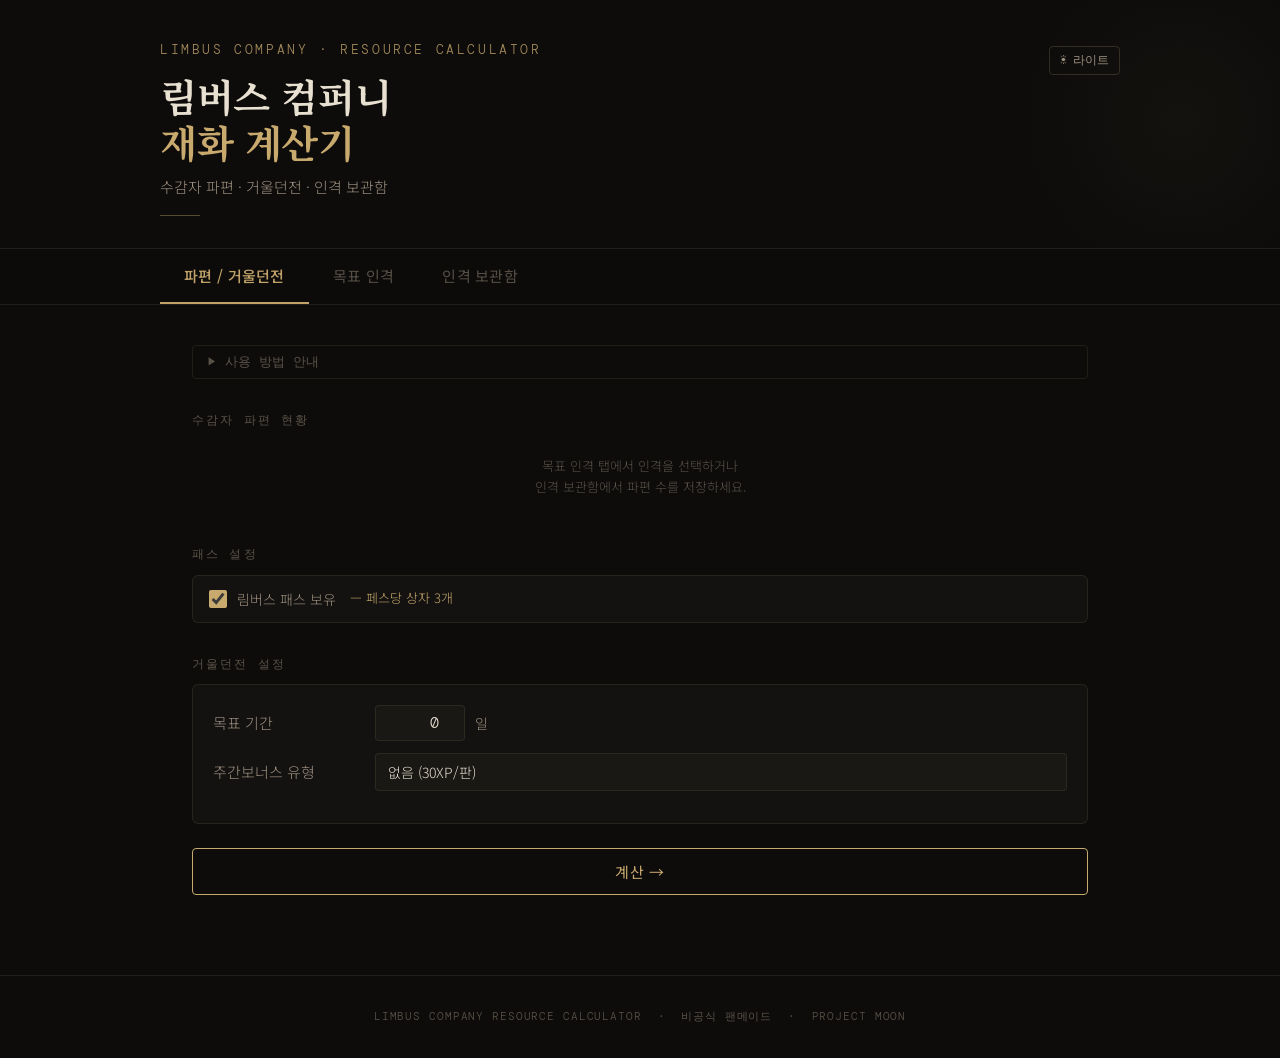
==== index.html @ d3e3b0a6 "신규 인격 23종 추가 및 파우스트 이름 수정" ====
<!DOCTYPE html>
<html lang="ko">
<head>
<meta charset="UTF-8">
<meta name="viewport" content="width=device-width, initial-scale=1.0">
<title>림버스 컴퍼니 — 재화 계산기</title>
<link rel="preconnect" href="https://fonts.googleapis.com">
<link href="https://fonts.googleapis.com/css2?family=Noto+Serif+KR:wght@400;600;700&family=Noto+Sans+KR:wght@300;400;500&family=DM+Mono:wght@400;500&display=swap" rel="stylesheet">
<style>
:root {
  --bg: #0d0c0b;
  --bg2: #131210;
  --bg3: #1a1815;
  --border: rgba(180,160,120,0.12);
  --border2: rgba(180,160,120,0.22);
  --gold: #c8a96e;
  --gold2: #e2c98a;
  --gold-dim: rgba(200,169,110,0.15);
  --red: #c45c4a;
  --red-dim: rgba(196,92,74,0.15);
  --green: #7ab87a;
  --text: #e8e0d0;
  --text2: #9e9080;
  --text3: #5a5248;
  --serif: 'Noto Serif KR', serif;
  --sans: 'Noto Sans KR', sans-serif;
  --mono: 'DM Mono', monospace;
}
html.light {
  --bg: #f5f2ed;
  --bg2: #ece8e1;
  --bg3: #e2ddd5;
  --border: rgba(120,100,70,0.15);
  --border2: rgba(120,100,70,0.30);
  --gold: #9a7040;
  --gold2: #7a5520;
  --gold-dim: rgba(154,112,64,0.12);
  --red: #b04030;
  --red-dim: rgba(176,64,48,0.10);
  --green: #4a8a4a;
  --text: #1a1510;
  --text2: #5a4e40;
  --text3: #9a8e80;
}
/* 테마 토글 버튼 */
.theme-btn{background:transparent;border:1px solid var(--border2);border-radius:4px;color:var(--text2);font-size:12px;font-family:var(--mono);padding:5px 10px;cursor:pointer;transition:all .2s;white-space:nowrap}
.theme-btn:hover{border-color:var(--gold);color:var(--gold)}
*,*::before,*::after{box-sizing:border-box;margin:0;padding:0}
html{scroll-behavior:smooth}
body{background:var(--bg);color:var(--text);font-size:16px;font-family:var(--sans);font-weight:300;min-height:100vh;line-height:1.6}

/* header */
header{position:relative;border-bottom:1px solid var(--border);padding:0 2rem;overflow:hidden}
.h-inner{max-width:960px;margin:0 auto;padding:2.5rem 0 2rem;position:relative;z-index:1}
.h-eye{font-family:var(--mono);font-size:13px;letter-spacing:.2em;color:var(--gold);text-transform:uppercase;margin-bottom:.75rem;opacity:.8}
.h-title{font-family:var(--serif);font-size:clamp(1.6rem,4vw,2.4rem);font-weight:700;color:var(--text);letter-spacing:-.01em;line-height:1.2}
.h-title span{color:var(--gold)}
.h-sub{margin-top:.6rem;font-size:15px;color:var(--text2);font-weight:300}
.h-deco{position:absolute;right:-60px;top:-40px;width:320px;height:320px;border-radius:50%;background:radial-gradient(circle,rgba(200,169,110,.04) 0%,transparent 70%);pointer-events:none}
.h-line{width:40px;height:1px;background:var(--gold);opacity:.4;margin:1rem 0 0}

/* nav */
nav{border-bottom:1px solid var(--border);padding:0 2rem;position:sticky;top:0;background:var(--bg);backdrop-filter:blur(8px);z-index:100;opacity:0.97}
.nav-inner{max-width:960px;margin:0 auto;display:flex}
.nav-btn{padding:1rem 1.5rem;font-family:var(--sans);font-size:15px;font-weight:400;color:var(--text3);background:transparent;border:none;border-bottom:2px solid transparent;cursor:pointer;transition:all .2s;letter-spacing:.02em;white-space:nowrap}
.nav-btn:hover{color:var(--text2)}
.nav-btn.on{color:var(--gold);border-bottom-color:var(--gold);font-weight:500}

/* main */
main{max-width:960px;margin:0 auto;padding:2.5rem 2rem 5rem}
.panel{display:none}.panel.on{display:block}

/* labels */
.sec{font-family:var(--mono);font-size:12px;letter-spacing:.18em;color:var(--text3);text-transform:uppercase;margin-bottom:10px;margin-top:2rem}
.sec:first-child{margin-top:0}

/* info box */
.info-box{border:1px solid var(--border);border-left:2px solid var(--gold);background:var(--bg2);border-radius:4px;padding:12px 16px;font-size:14px;color:var(--text2);line-height:1.7;margin-bottom:1.5rem}
.info-box b{color:var(--gold);font-weight:500}
/* 사용 안내 */
.guide-toggle{width:100%;background:transparent;border:1px solid var(--border);border-radius:4px;color:var(--text3);font-size:13px;font-family:var(--mono);padding:7px 14px;cursor:pointer;text-align:left;margin-bottom:1rem;transition:all .2s;display:flex;align-items:center;gap:8px;}
.guide-toggle:hover{border-color:var(--border2);color:var(--text2)}
.guide-toggle .g-arrow{transition:transform .2s;font-size:10px;}
.guide-toggle.open .g-arrow{transform:rotate(90deg)}
.guide-box{display:none;background:var(--bg2);border:1px solid var(--border);border-radius:4px;padding:16px 18px;margin-bottom:1.5rem;font-size:13px;color:var(--text2);line-height:1.9;}
.guide-box.on{display:block}
.guide-box h4{font-size:12px;font-family:var(--mono);letter-spacing:.12em;color:var(--gold);text-transform:uppercase;margin:12px 0 6px;border-bottom:1px solid var(--border);padding-bottom:4px;}
.guide-box h4:first-child{margin-top:0}
.guide-box li{margin-left:16px;margin-bottom:3px;}
.guide-box b{color:var(--text);font-weight:500}

/* card / form */
.card{background:var(--bg2);border:1px solid var(--border);border-radius:6px;padding:20px}
.form-row{display:flex;align-items:center;gap:12px;margin-bottom:12px}
.form-row:last-child{margin-bottom:0}
.form-row label{font-size:15px;color:var(--text2);min-width:150px;font-weight:300}
.form-row input,.form-row select{flex:1;background:var(--bg3);border:1px solid var(--border);border-radius:4px;color:var(--text);font-size:16px;font-family:var(--sans);font-weight:300;padding:8px 12px;outline:none;transition:border-color .15s;appearance:none;-webkit-appearance:none}
.form-row input:focus,.form-row select:focus{border-color:var(--border2)}
.form-row select{background-image:url("data:image/svg+xml,%3Csvg xmlns='http://www.w3.org/2000/svg' width='12' height='8' viewBox='0 0 12 8'%3E%3Cpath d='M1 1l5 5 5-5' stroke='%235a5248' stroke-width='1.5' fill='none' stroke-linecap='round'/%3E%3C/svg%3E");background-repeat:no-repeat;background-position:right 12px center;padding-right:32px;cursor:pointer}
.form-row select option{background:var(--bg3)}

/* button */
.calc-btn{width:100%;margin-top:1.5rem;padding:12px;background:transparent;border:1px solid var(--gold);border-radius:4px;color:var(--gold);font-size:15px;font-family:var(--sans);font-weight:400;letter-spacing:.05em;cursor:pointer;transition:all .2s}
.calc-btn:hover{background:var(--gold-dim);color:var(--gold2)}
.calc-btn:active{transform:scale(.99)}

/* prisoner chips */
.p-grid{display:grid;grid-template-columns:repeat(auto-fill,minmax(108px,1fr));gap:6px;margin-bottom:1.5rem}
.p-chip{display:flex;align-items:center;gap:7px;padding:7px 10px;background:var(--bg2);border:1px solid var(--border);border-radius:4px;cursor:pointer;font-size:14px;color:var(--text2);transition:all .15s;font-family:var(--sans);font-weight:300}
.p-chip:hover{border-color:var(--border2);color:var(--text)}
.p-chip.sel{background:var(--gold-dim);border-color:var(--gold);color:var(--gold2);font-weight:400}
.p-dot{width:7px;height:7px;border-radius:50%;flex-shrink:0}

/* result */
.result{display:none;margin-top:2rem}.result.on{display:block}
.divider{border:none;border-top:1px solid var(--border);margin:1.5rem 0}
.metrics{display:grid;grid-template-columns:repeat(auto-fit,minmax(140px,1fr));gap:8px}
.m-card{background:var(--bg3);border:1px solid var(--border);border-radius:5px;padding:14px 16px}
.m-label{font-size:13px;color:var(--text3);font-family:var(--mono);letter-spacing:.08em;text-transform:uppercase;margin-bottom:6px}
.m-val{font-size:24px;font-weight:500;color:var(--text);font-family:var(--serif)}
.m-val.ok{color:var(--green)}.m-val.bad{color:var(--red)}.m-val.gold{color:var(--gold)}
.m-sub{font-size:13px;color:var(--text3);margin-top:3px}

/* timeline */
.timeline{margin-top:.5rem}
.tl-row{display:grid;grid-template-columns:90px 1fr auto;align-items:center;gap:16px;padding:11px 0;border-bottom:1px solid var(--border)}
.tl-row:last-child{border-bottom:none}
.tl-date{font-family:var(--mono);font-size:14px;color:var(--text2)}
.tl-desc{font-size:15px;color:var(--text2)}
.tl-pct{font-family:var(--mono);font-size:13px;color:var(--gold);background:var(--gold-dim);padding:3px 8px;border-radius:3px;white-space:nowrap}

/* ════ 인격 보관함 ════ */
.coll-stats{display:grid;grid-template-columns:repeat(auto-fit,minmax(120px,1fr));gap:8px;margin-bottom:1.5rem}
.stat-card{background:var(--bg2);border:1px solid var(--border);border-radius:5px;padding:12px 14px}
.stat-label{font-size:13px;color:var(--text3);font-family:var(--mono);text-transform:uppercase;letter-spacing:.08em;margin-bottom:4px}
.stat-val{font-size:22px;font-weight:500;font-family:var(--serif);color:var(--text)}
.stat-sub{font-size:13px;color:var(--text3);margin-top:2px}

.filter-bar{display:flex;gap:6px;flex-wrap:wrap;margin-bottom:1.25rem;align-items:center}
.filter-btn{padding:5px 12px;font-size:14px;border:1px solid var(--border);border-radius:3px;background:transparent;color:var(--text3);cursor:pointer;transition:all .15s;font-family:var(--sans)}
.filter-btn:hover{color:var(--text2);border-color:var(--border2)}
.filter-btn.on{background:var(--gold-dim);border-color:var(--gold);color:var(--gold)}
.filter-spacer{flex:1}
.reset-btn{padding:5px 12px;font-size:14px;border:1px solid var(--red-dim);border-radius:3px;background:transparent;color:var(--red);cursor:pointer;opacity:.6;transition:all .15s;font-family:var(--sans)}
.reset-btn:hover{opacity:1;background:var(--red-dim)}

.p-section{margin-bottom:1.5rem}
.p-header{display:flex;align-items:center;gap:10px;padding:10px 0 8px;border-bottom:1px solid var(--border);margin-bottom:10px;cursor:pointer;user-select:none}
.p-header:hover .p-hname{color:var(--text)}
.p-color-bar{width:3px;height:18px;border-radius:2px;flex-shrink:0}
.p-hname{font-size:16px;font-weight:500;color:var(--text2);transition:color .15s;flex:1}
.p-hcount{font-family:var(--mono);font-size:13px;color:var(--text3)}
.p-chev{font-size:12px;color:var(--text3);transition:transform .2s;margin-left:2px}
.p-chev.open{transform:rotate(90deg)}

.id-grid{display:grid;grid-template-columns:repeat(auto-fill,minmax(210px,1fr));gap:10px;overflow:hidden;transition:max-height .3s ease}
.id-grid.closed{max-height:0!important}

.id-card{position:relative;background:var(--bg2);border:1px solid var(--border);border-radius:5px;padding:17px 18px 15px;cursor:pointer;transition:all .15s;user-select:none}
.id-card:hover{border-color:var(--border2)}
.id-card.owned{border-color:rgba(200,169,110,.35);background:var(--gold-dim)}
.id-card.owned .id-name{color:var(--gold2)}
.id-card.owned .id-grade{color:var(--gold)}
.id-name{font-size:19px;color:var(--text2);line-height:1.4;transition:color .15s;padding-right:22px}
.id-grade{font-family:var(--mono);font-size:15px;color:var(--text3);margin-top:6px;transition:color .15s}
.id-check{position:absolute;top:10px;right:10px;width:16px;height:16px;border:1px solid var(--border2);border-radius:3px;display:flex;align-items:center;justify-content:center;font-size:11px;color:transparent;background:transparent;transition:all .15s}
.id-card.owned .id-check{background:var(--gold);border-color:var(--gold);color:#1a1510}
.id-shard-row{display:flex;align-items:center;gap:5px;margin-top:7px;padding-top:7px;border-top:1px solid var(--border)}
.id-shard-row label{font-size:12px;color:var(--text3);font-family:var(--mono);white-space:nowrap}
.id-shard-input{flex:1;min-width:0;background:var(--bg3);border:1px solid var(--border);border-radius:3px;color:var(--text);font-size:14px;font-family:var(--mono);padding:3px 6px;outline:none;text-align:right;transition:border-color .15s}
.id-shard-input:focus{border-color:var(--border2)}

/* responsive */
@media(max-width:600px){
  main{padding:1.5rem 1rem 3rem}
  header,nav{padding:0 1rem}
  .form-row{flex-direction:column;align-items:flex-start}
  .form-row label{min-width:unset}
  .form-row input,.form-row select{width:100%}
  .tl-row{grid-template-columns:80px 1fr}
  .tl-pct{display:none}
  .id-grid{grid-template-columns:repeat(auto-fill,minmax(170px,1fr))}
}

@keyframes fadeUp{from{opacity:0;transform:translateY(10px)}to{opacity:1;transform:translateY(0)}}
.panel.on>*{animation:fadeUp .25s ease both}
.panel.on>*:nth-child(2){animation-delay:.04s}
.panel.on>*:nth-child(3){animation-delay:.08s}
</style>
</head>
<body>

<header>
  <div class="h-deco"></div>
  <div class="h-inner">
    <div style="display:flex;align-items:flex-start;justify-content:space-between;gap:1rem;">
      <div>
        <div class="h-eye">Limbus Company · Resource Calculator</div>
        <h1 class="h-title">림버스 컴퍼니<br><span>재화 계산기</span></h1>
        <p class="h-sub">수감자 파편 · 거울던전 · 인격 보관함</p>
        <div class="h-line"></div>
      </div>
      <button class="theme-btn" id="theme-toggle" onclick="toggleTheme()" style="margin-top:6px;flex-shrink:0;">☀ 라이트</button>
    </div>
  </div>
</header>

<nav>
  <div class="nav-inner">
    <button class="nav-btn on"  onclick="sw('calc')">파편 / 거울던전</button>
    <button class="nav-btn"     onclick="sw('target')">목표 인격</button>
    <button class="nav-btn"     onclick="sw('collection')">인격 보관함</button>
  </div>
</nav>

<main>

  <!-- 파편 / 거울던전 -->
  <div class="panel on" id="p-calc">
    <button class="guide-toggle" onclick="toggleGuide('guide-calc',this)"><span class="g-arrow">▶</span> 사용 방법 안내</button>
    <div class="guide-box" id="guide-calc">
      <h4>① 인격 보관함 탭</h4>
      <ul>
        <li>수감자 섹션의 <b>파편 수 입력칸</b>에 현재 보유 파편 수를 입력하세요.</li>
      </ul>
      <h4>② 목표 인격 탭</h4>
      <ul>
        <li>파편으로 뽑고 싶은 인격/에고 카드를 <b>클릭해서 선택</b>하세요. (복수 선택 가능)</li>
      </ul>
      <h4>③ 이 탭에서 설정 후 계산</h4>
      <ul>
        <li><b>패스 보유</b> 체크 — 패스 있으면 페스당 상자 3개, 없으면 1개</li>
        <li><b>목표 기간(일)</b> 입력 — 기간 내 일퀘·주간퀘·일일 거울던전 상자를 자동 차감</li>
        <li><b>주간보너스 유형</b> 선택 — 하드/노말 및 받는 방식에 따라 추가 상자 반영</li>
        <li><b>계산 →</b> 버튼을 누르면 필요한 거울던전 추가 판수가 나와요.</li>
      </ul>
      <h4>계산 원리</h4>
      <ul>
        <li>거울던전 1판 = 30XP = 3페스, 주간퀘 20XP/주, 일퀘 10XP/일</li>
        <li>상자 1개 = 파편 2개로 계산합니다</li>  
        <li>주간 초기화는 <b>매주 목요일 12시</b> 기준으로 계산됩니다.</li>
      </ul>
    </div>

    <!-- 수감자 파편 현황 (보관함 연동) -->
    <div class="sec">수감자 파편 현황</div>
    <div id="calc-shard-list"></div>

    <!-- 패스 설정 -->
    <div class="sec">패스 설정</div>
    <div class="card" style="padding:12px 16px;">
      <div style="display:flex;align-items:center;gap:10px;">
        <input type="checkbox" id="m-pass-chk" checked onchange="onMirrorSettingChange()"
          style="width:18px;height:18px;accent-color:var(--gold);cursor:pointer;flex-shrink:0;">
        <label for="m-pass-chk" style="font-size:14px;cursor:pointer;color:var(--text2);">림버스 패스 보유</label>
        <span id="pass-chk-label" style="font-size:13px;color:var(--gold);margin-left:4px;">— 페스당 상자 3개</span>
      </div>
    </div>

    <!-- 거울던전 설정 -->
    <div class="sec">거울던전 설정</div>
    <div class="card">
      <div class="form-row">
        <label>목표 기간</label>
        <div style="flex:1;display:flex;align-items:center;gap:10px;">
          <input type="number" id="m-days" min="0" value="0" onchange="onMirrorSettingChange()"
            style="width:90px;flex:none;background:var(--bg3);border:1px solid var(--border);border-radius:4px;color:var(--text);font-size:15px;font-family:var(--mono);padding:7px 10px;outline:none;text-align:right;">
          <span style="font-size:14px;color:var(--text2);">일</span>
        </div>
      </div>
      <div class="form-row" id="bonus-mode-row">
        <label>주간보너스 유형</label>
        <select id="m-bonus" onchange="onMirrorSettingChange()"
          style="flex:1;background:var(--bg3);border:1px solid var(--border);border-radius:4px;color:var(--text);font-size:14px;font-family:var(--sans);padding:8px 12px;outline:none;">
          <option value="none">없음 (30XP/판)</option>
          <option value="hard_once">하드 한번에 받기 (225XP × 주3회)</option>
          <option value="hard_split">하드 나눠받기 (250XP × 주3회)</option>
          <option value="normal_split">노말 나눠받기 (135XP × 주3회)</option>
        </select>
      </div>
      <div id="days-xp-label" style="font-size:13px;color:var(--text3);margin-top:6px;padding:8px 10px;background:var(--bg3);border-radius:4px;display:none;"></div>
    </div>

    <button class="calc-btn" onclick="calcAll()">계산 →</button>

    <div class="result" id="res-calc">
      <hr class="divider">
      <div class="sec" style="margin-top:0;">수감자별 결과</div>
      <div id="calc-result-detail" style="margin-bottom:1rem;"></div>
      <div class="sec">합계</div>
      <div class="metrics" id="mirror-metrics"></div>
    </div>
  </div>

  <!-- 목표 인격 -->
  <div class="panel" id="p-target">
    <button class="guide-toggle" onclick="toggleGuide('guide-target',this)"><span class="g-arrow">▶</span> 사용 방법 안내</button>
    <div class="guide-box" id="guide-target">
      <h4>목표 인격 선택</h4>
      <ul>
        <li>파편으로 획득하고 싶은 <b>인격 또는 에고 카드를 클릭</b>해서 선택하세요.</li>
        <li>이미 <b>보관함에 보유 중인 항목</b>은 목록에 표시되지 않아요.</li>
        <li>선택하면 위에 <b>수감자별 필요 파편·거울던전 요약</b>이 바로 표시돼요.</li>
        <li>카드를 다시 클릭하면 선택이 해제됩니다.</li>
        <li>쐐기 사무소 해결사 돈키호테와 싱클레어는 함께 선택됩니다. 자판기 교환이 가능해지면 두 수감자의 파편이 각각 1개 이상, 합계 400개 필요합니다.</li>
      </ul>
      <h4>필터</h4>
      <ul>
        <li>★3 / ★2 / ★1 / 에고 / 발푸밤 버튼으로 원하는 등급만 볼 수 있어요.</li>
      </ul>
    </div>

    <!-- 요약 결과 (선택 시 표시) -->
    <div id="target-summary" style="display:none;margin-bottom:1.5rem;">
      <div class="sec" style="margin-top:0;">선택 요약</div>
      <div class="metrics" id="target-summary-metrics" style="margin-bottom:1rem;"></div>
      <div class="sec">수감자별 상세</div>
      <div id="target-summary-detail"></div>
      <div style="margin-top:1rem;">
        <button class="filter-btn" style="color:var(--red);border-color:rgba(196,92,74,.3);" onclick="clearTargetSel()">선택 초기화</button>
        <span style="font-size:11px;color:var(--text3);margin-left:10px;">패스·보너스 설정은 파편/거울던전 탭에서 변경</span>
      </div>
    </div>

    <div class="filter-bar" id="target-filter-bar">
      <button class="filter-btn on" onclick="setTargetFilter('all',this)">전체</button>
      <button class="filter-btn" onclick="setTargetFilter('3',this)">★3</button>
      <button class="filter-btn" onclick="setTargetFilter('2',this)">★2</button>
      <button class="filter-btn" onclick="setTargetFilter('1',this)">★1</button>
      <button class="filter-btn" onclick="setTargetFilter('ego',this)">에고</button>
      <button class="filter-btn" onclick="setTargetFilter('vp',this)">발푸밤</button>
    </div>
    <div id="target-body"></div>
  </div>

  <!-- 인격 보관함 -->
  <div class="panel" id="p-collection">
    <button class="guide-toggle" onclick="toggleGuide('guide-coll',this)"><span class="g-arrow">▶</span> 사용 방법 안내</button>
    <div class="guide-box" id="guide-coll">
      <h4>보유 여부 체크</h4>
      <ul>
        <li>인격/에고 카드를 <b>클릭</b>하면 보유 중으로 표시돼요. 다시 클릭하면 해제.</li>
        <li>보유로 체크한 항목은 <b>목표 인격 탭에서 자동으로 제외</b>됩니다.</li>
      </ul>
      <h4>파편 수 입력</h4>
      <ul>
        <li>수감자 이름 옆 <b>파편 수 입력칸</b>에 현재 보유 파편을 입력하세요.</li>
        <li>입력한 파편 수는 <b>파편/거울던전 탭 계산에 자동 반영</b>됩니다.</li>
      </ul>
      <h4>데이터 저장</h4>
      <ul>
        <li>모든 데이터는 <b>이 기기 브라우저에 자동 저장</b>돼요.</li>
        <li>다른 기기에서는 별도로 입력해야 합니다.</li>
      </ul>
    </div>
    <div class="coll-stats" id="coll-stats"></div>
    <div class="filter-bar">
      <button class="filter-btn on" onclick="setFilter('all',this)">전체</button>
      <button class="filter-btn" onclick="setFilter('owned',this)">보유 중</button>
      <button class="filter-btn" onclick="setFilter('missing',this)">미보유</button>
      <button class="filter-btn" onclick="setFilter('3',this)">★3</button>
      <button class="filter-btn" onclick="setFilter('2',this)">★2</button>
      <button class="filter-btn" onclick="setFilter('1',this)">★1</button>
      <button class="filter-btn" onclick="setFilter('ego',this)">에고</button>
      <button class="filter-btn" onclick="setFilter('vp',this)">발푸밤 한정</button>
      <span class="filter-spacer"></span>
      <button class="reset-btn" onclick="confirmReset()">초기화</button>
    </div>
    <div id="coll-body"></div>
  </div>

</main>

<footer style="border-top:1px solid var(--border);padding:2rem;text-align:center;font-size:11px;color:var(--text3);font-family:var(--mono);letter-spacing:.08em;">
  LIMBUS COMPANY RESOURCE CALCULATOR &nbsp;·&nbsp; 비공식 팬메이드 &nbsp;·&nbsp; PROJECT MOON
</footer>

<script>
/* ── 데이터 ── */
const PRISONERS = [
  {id:'yi-sang',    name:'이상',      color:'#9b8fc2'},
  {id:'faust',      name:'파우스트',  color:'#6aab8a'},
  {id:'don',        name:'돈키호테',  color:'#d97c5a'},
  {id:'ryoshu',     name:'료슈',      color:'#6899c8'},
  {id:'meursault',  name:'뫼르소',    color:'#c9a84c'},
  {id:'hong-lu',    name:'홍루',      color:'#b87098'},
  {id:'heathcliff', name:'히스클리프',color:'#88b85a'},
  {id:'ishmael',    name:'이스마엘',  color:'#c46c5a'},
  {id:'rodion',     name:'로쟈',      color:'#8880c8'},
  {id:'sinclair',   name:'싱클레어',  color:'#5aaa80'},
  {id:'outis',      name:'오티스',    color:'#888880'},
  {id:'gregor',     name:'그레고르',  color:'#6a9840'},
];

/* 인격 목록 — 새 인격 추가 시 여기에 항목 추가 */
/* season: 0=통상, 1~8=시즌, 'vp'=발푸르기스의 밤 한정, 'ego'=에고 */
const IDENTITIES = {
  'yi-sang':[
    /* ★1 */
    {id:'ys-s1-1',  name:'LCB 수감자 이상',               grade:1, season:0},
    /* ★2 통상 */
    {id:'ys-s0-2a', name:'남부 세븐 협회 6과 이상',        grade:2, season:0},
    /* ★2 시즌 */
    {id:'ys-s2-2a', name:'어금니 사무소 해결사 이상',      grade:2, season:2},
    {id:'ys-s3-2a', name:'피쿼드호 일등 항해사 이상',      grade:2, season:3},
    {id:'ys-s3-2b', name:'남부 디에치 협회 4과 이상',      grade:2, season:3},
    /* ★2 발푸밤 */
    {id:'ys-vp-2a', name:'LCE E.G.O::초롱 이상',          grade:2, season:'vp'},
    /* ★3  통상*/ 
    {id:'ys-s0-3a', name:'검계 살수 이상',                 grade:3, season:0},
    {id:'ys-s0-3b', name:'W사 3등급 정리 요원 이상',       grade:3, season:0},
    {id:'ys-s0-3c', name:'약지 점묘파 스튜던트 이상',      grade:3, season:0},
    {id:'ys-s0-3d', name:'남부 리우 협회 3과 이상',        grade:3, season:0},
    /* ★3 시즌 */
    {id:'ys-s2-3a', name:'개화 E.G.O::동백 이상',          grade:3, season:2},
    {id:'ys-s6-3a', name:'N사 E.G.O::흉탄 이상',          grade:3, season:6},
    {id:'ys-s6-3b', name:'흑수 - 오 필두 이상',            grade:3, season:6},
    {id:'ys-s7-3a', name:'거미집 검지 아비 이상',           grade:3, season:7},
    {id:'ys-s7-3b', name:'LCE E.G.O::차원찢개 이상',             grade:3, season:7},
    /* ★3 발푸밤 */
    {id:'ys-vp-3a', name:'로보토미 E.G.O::엄숙한 애도 이상', grade:3, season:'vp'},
  ],
  'faust':[
    /* ★1 */
    {id:'fa-s1-1',  name:'LCB 수감자 파우스트',               grade:1, season:0},
    /* ★2 통상 */
    {id:'fa-s0-2a', name:'W사 2등급 정리 요원 파우스트',      grade:2, season:0},
    {id:'fa-s0-2b', name:'살아남은 로보토미 직원 파우스트',   grade:2, season:0},
    {id:'fa-s0-2c', name:'남부 츠바이 협회 4과 파우스트',     grade:2, season:0},
    /* ★2 시즌 */
   
    {id:'fa-s4-2a', name:'워더링하이츠 버틀러 파우스트',      grade:2, season:4},
    /* ★3 통상 */
    {id:'fa-s0-3a', name:'남부 세븐 협회 4과 파우스트',       grade:3, season:0},
    
    /* ★3 시즌 */
    {id:'fa-s1-3a', name:'쥐는 자 파우스트',                  grade:3, season:1},
    {id:'fa-s3-3a', name:'남부 세븐 협회 4과 파우스트',       grade:3, season:0},
    {id:'fa-s3-3b', name:'검계 살수 파우스트',                grade:3, season:3},
    {id:'fa-s4-3a', name:'멀티크랙 사무소 대표 파우스트',     grade:3, season:4},
    {id:'fa-s5-3b', name:'LCE E.G.O::홍염살 파우스트',       grade:3, season:5},
    {id:'fa-s6-3a', name:'흑수 - 묘 필두 파우스트',          grade:3, season:6},
    {id:'fa-s6-3b', name:'동부 시 협회 3과 파우스트',        grade:3, season:6},
    {id:'fa-s7-3a', name:'검지 수행자:【쪽지】 파우스트',    grade:3, season:7},
    {id:'fa-s7-3b', name:'거미집 약지 제자 파우스트',        grade:3, season:7},
    /* ★3 발푸밤 */
    {id:'fa-vp-3a', name:'로보토미 E.G.O::후회 파우스트',     grade:3, season:'vp'},
    {id:'fa-vp-3b', name:'새벽 사무소 해결사 파우스트',                grade:3, season:'vp'},
    /* 에고 */
  ],
  'don':[
    /* ★1 */
    {id:'do-s1-1',  name:'LCB 수감자 돈키호테',                          grade:1, season:0},
    /* ★2 통상 */
    {id:'do-s0-2a', name:'남부 시 협회 5과 부장 돈키호테',               grade:2, season:0},
    /* ★2 시즌 */
    {id:'do-s1-2a', name:'N사 중간 망치 돈키호테',                       grade:2, season:1},
    /* ★2 발푸밤 */
    {id:'do-vp-2a', name:'로보토미 E.G.O::초롱 돈키호테',                grade:2, season:'vp'},
    /* ★2 시즌 (계속) */
    {id:'do-s3-2a', name:'검계 살수 돈키호테',                           grade:2, season:3},
    /* ★3 시즌 */
    {id:'do-s1-3a', name:'W사 3등급 정리 요원 돈키호테',                 grade:3, season:1},
    {id:'do-s2-3a', name:'남부 섕크 협회 5과 부장 돈키호테',             grade:3, season:2},
    {id:'do-s3-3a', name:'중지 작은 아우 돈키호테',                      grade:3, season:3},
    {id:'do-s4-3a', name:'T사 3등급 징수직 직원 돈키호테',               grade:3, season:4},
    {id:'do-s5-3a', name:'라만차랜드 실장 돈키호테',                     grade:3, season:5},
    {id:'do-s6-3a', name:'동부 섕크 협회 3과 돈키호테',                  grade:3, season:6},
    {id:'do-vp-3a', name:'로보토미 E.G.O::사랑과 증오의 이름으로 돈키호테', grade:3, season:'vp'},
    {id:'do-s6-3b', name:'흑수 - 미 돈키호테',                          grade:3, season:6},
    {id:'do-s7-3a', name:'검지 대행자 - 개화 E.G.O::대행 돈키호테',     grade:3, season:7},
    {id:'do-s8-3a', name:'오트쿠튀르::르누아르 브랜드 매니저 돈키호테',       grade:3, season:8},
    {id:'do-vp-3b', name:'쐐기 사무소 해결사 돈키호테',                grade:3, season:'vp'},
    /* 에고 */
  ],
  'ryoshu':[
    /* ★1 */
    {id:'ry-s1-1',  name:'LCB 수감자 료슈',                  grade:1, season:0},
    /* ★2 통상 */
    {id:'ry-s0-2a', name:'남부 세븐 협회 6과 료슈',          grade:2, season:0},
    /* ★2 시즌 */
    {id:'ry-s1-2a', name:'LCCB 대리 료슈',                   grade:2, season:1},
    {id:'ry-s3-2a', name:'남부 리우 협회 4과 료슈',          grade:2, season:3},
    {id:'ry-s5-2a', name:'20구 유로지비 료슈',               grade:2, season:5},
    /* ★3 시즌 */
    {id:'ry-s1-3a', name:'흑운회 와카슈 료슈',               grade:3, season:1},
    {id:'ry-s2-3a', name:'료.고.파. 주방장 료슈',            grade:3, season:2},
    {id:'ry-s3-3a', name:'W사 3등급 정리 요원 료슈',         grade:3, season:3},
    {id:'ry-s4-3a', name:'에드가 가문 치프 버틀러 료슈',     grade:3, season:4},
    {id:'ry-vp-3a', name:'로보토미 E.G.O::적안 · 참회 료슈', grade:3, season:'vp'},
    {id:'ry-s6-3a', name:'흑수 - 묘 료슈',                  grade:3, season:6},
    {id:'ry-s7-3a', name:'N사 E.G.O::경멸, 경외 료슈',      grade:3, season:7},
    {id:'ry-s7-3b', name:'홍원 방랑무사 료슈',               grade:3, season:7},
    {id:'ry-s7-3c', name:'거미집의 검 료슈',                      grade:3, season:7},
    {id:'ry-s8-3a', name:'오트쿠튀르::르누아르 신발관 료슈',             grade:3, season:8},
    {id:'ry-vp-3b', name:'로보토미 E.G.O::잔향 · 외로움 료슈', grade:3, season:'vp'},
    /* 에고 */
  ],
  'meursault':[
    /* ★1 */
    {id:'me-s1-1',  name:'LCB 수감자 뫼르소',                grade:1, season:0},
    /* ★2 통상 */
    {id:'me-s0-2a', name:'남부 리우 협회 6과 뫼르소',        grade:2, season:0},
    /* ★2 시즌 */
    {id:'me-s1-2a', name:'장미스패너 공방 해결사 뫼르소',    grade:2, season:1},
    {id:'me-s3-2a', name:'중지 작은 아우 뫼르소',            grade:2, season:3},
    {id:'me-s5-2a', name:'데드레빗츠 보스 뫼르소',           grade:2, season:5},
    /* ★3 시즌 */
    {id:'me-s1-3a', name:'W사 2등급 정리 요원 뫼르소',       grade:3, season:1},
    {id:'me-s2-3a', name:'N사 큰 망치 뫼르소',               grade:3, season:2},
    {id:'me-s3-3a', name:'R사 제 4무리 코뿔소팀 뫼르소',     grade:3, season:3},
    {id:'me-s4-3a', name:'검계 우두머리 뫼르소',             grade:3, season:4},
    {id:'me-s5-3a', name:'남부 디에치 협회 4과 부장 뫼르소', grade:3, season:5},
    {id:'me-s6-3a', name:'서부 섕크 협회 3과 뫼르소',        grade:3, season:6},
    {id:'me-s6-3b', name:'동부 엄지 카포 IIII 뫼르소',       grade:3, season:6},
    {id:'me-s7-3a', name:'라만차랜드 왕자 뫼르소',           grade:3, season:7},
    {id:'me-s7-3b', name:'약지 야수파 스튜던트 뫼르소',                grade:3, season:7},
    {id:'me-vp-3a', name:'로보토미 E.G.O::호넷【변조】 뫼르소', grade:3, season:'vp'},
  ],
  'hong-lu':[
    /* ★1 */
    {id:'hl-s1-1',  name:'LCB 수감자 홍루',                  grade:1, season:0},
    /* ★2 통상 */
    {id:'hl-s0-2a', name:'흑운회 와카슈 홍루',               grade:2, season:0},
     /* ★2 발푸밤 */ 
    {id:'hl-vp-2a', name:'갈고리 사무소 해결사 홍루',        grade:2, season:'vp'},
    /* ★2 시즌 */
    {id:'hl-s1-2a', name:'남부 리우 협회 5과 홍루',          grade:2, season:1},
    {id:'hl-s2-2a', name:'W사 2등급 정리 요원 홍루',         grade:2, season:2},
    {id:'hl-s5-2a', name:'송곳니 사냥 사무소 해결사 홍루',   grade:2, season:5},
    /* ★3 통상 */
    {id:'hl-s0-3a', name:'R사 제 4무리 순록팀 홍루',         grade:3, season:0},
    {id:'hl-s0-3b', name:'남부 디에치 협회 4과 홍루',        grade:3, season:0},
    {id:'hl-s0-3c', name:'동부 섕크 협회 3과 홍루',                 grade:3, season:0},
    /* ★3 시즌 */
    {id:'hl-s1-3a', name:'콩콩이파 두목 홍루',               grade:3, season:1},
    {id:'hl-s2-3a', name:'K사 3등급 적출직 직원 홍루',       grade:3, season:2},
    {id:'hl-s4-3a', name:'20구 유로지비 홍루',               grade:3, season:4},
    {id:'hl-s5-3a', name:'마침표 사무소 대표 홍루',          grade:3, season:5},
    {id:'hl-s6-3a', name:'홍원 군주 홍루',                   grade:3, season:6},
    {id:'hl-s7-3a', name:'거미집 약지 아비 홍루',            grade:3, season:7},
    {id:'hl-s7-3b', name:'S사 추노꾼 홍루',                      grade:3, season:7},
    {id:'hl-s8-3a', name:'오트쿠튀르::르누아르 3F 방송실 홍루',          grade:3, season:8},
     /* ★3 발푸밤 */  
    {id:'hl-vp-3a', name:'마침표 사무소 대표 홍루',          grade:3, season:'vp'},
  ],
  'heathcliff':[
    /* ★1 */
    {id:'hc-s1-1',  name:'LCB 수감자 히스클리프',             grade:1, season:0},
    /* ★2 통상 */
    {id:'hc-s0-2a', name:'남부 시 협회 5과 히스클리프',       grade:2, season:0},
    /* ★2 시즌 */
    {id:'hc-s1-2a', name:'N사 작은 망치 히스클리프',          grade:2, season:1},
    {id:'hc-s1-2b', name:'남부 세븐 협회 4과 히스클리프',     grade:2, season:1},
    {id:'hc-s2-2a', name:'멀티크랙 사무소 해결사 히스클리프', grade:2, season:2},
    /* ★3 통상 */
    {id:'hc-s0-3a', name:'R사 제 4무리 토끼팀 히스클리프',    grade:3, season:0},
    /* ★3 시즌 */
    {id:'hc-s2-3a', name:'피쿼드호 작살잡이 히스클리프',      grade:3, season:2},
    {id:'hc-s3-3a', name:'남부 외우피 협회 3과 히스클리프',   grade:3, season:3},
    {id:'hc-s4-3a', name:'와일드헌트 히스클리프',             grade:3, season:4},
    {id:'hc-s5-3a', name:'마침표 사무소 해결사 히스클리프',   grade:3, season:5},
    {id:'hc-s6-3a', name:'흑운회 와카슈 히스클리프',          grade:3, season:6},
    {id:'hc-s7-3a', name:'W사 4등급 정리 요원 - CCA 히스클리프', grade:3, season:7},
    {id:'hc-s7-3b', name:'흑수 - 유 필두 히스클리프',         grade:3, season:7},
    {id:'hc-s7-3c', name:'중지 작은 형님 히스클리프',                 grade:3, season:7},
    {id:'hc-s7-3d', name:'거미집 엄지 제자 히스클리프',                grade:3, season:7},
    {id:'hc-s8-3a', name:'오트쿠튀르::르루주 바느질의 왕 히스클리프',        grade:3, season:8},
    {id:'hc-s2-3b', name:'로보토미 E.G.O::여우비 히스클리프', grade:3, season:2},
    /* 에고 */
  ],
  'ishmael':[
    /* ★1 */
    {id:'is-s1-1',  name:'LCB 수감자 이스마엘',                  grade:1, season:0},
    /* ★2 통상 */
    {id:'is-s0-2a', name:'남부 시 협회 5과 이스마엘',            grade:2, season:0},
    /* ★2 시즌 */
    {id:'is-s1-2a', name:'LCCB 대리 이스마엘',                   grade:2, season:1},
    {id:'is-s2-2a', name:'로보토미 E.G.O::출렁임 이스마엘',      grade:2, season:2},
    {id:'is-s3-2a', name:'에드가 가문 버틀러 이스마엘',          grade:2, season:3},
    /* ★3 시즌 */
    {id:'is-s1-3a', name:'R사 제 4무리 순록팀 이스마엘',         grade:3, season:1},
    {id:'is-s2-3a', name:'남부 리우 협회 4과 이스마엘',          grade:3, season:2},
    {id:'is-s3-3a', name:'어금니 보트 센터 해결사 이스마엘',     grade:3, season:3},
    {id:'is-s4-3a', name:'피쿼드호 선장 이스마엘',               grade:3, season:4},
    {id:'is-s5-3a', name:'서부 츠바이 협회 3과 이스마엘',        grade:3, season:5},
    {id:'is-s6-3a', name:'흑운회 부조장 이스마엘',               grade:3, season:6},
    {id:'is-s7-3a', name:'가주 후보 이스마엘',                   grade:3, season:7},
    {id:'is-s7-3b', name:'정사무소 대표 이스마엘',               grade:3, season:7},
    {id:'is-s7-3c', name:'거미집 중지 제자 이스마엘',            grade:3, season:7},
    {id:'is-s7-3d', name:'LCD 현장추리팀 이스마엘',                 grade:3, season:7},
    {id:'is-s8-3a', name:'오트쿠튀르::르루주 부티크 이스마엘',            grade:3, season:8},
    /* 에고 */
  ],
  'rodion':[
    /* ★1 */
    {id:'ro-s1-1',  name:'LCB 수감자 로쟈',                  grade:1, season:0},
    /* ★2 시즌 */
    {id:'ro-s1-2a', name:'LCCB 대리 로쟈',                   grade:2, season:1},
    {id:'ro-s2-2a', name:'N사 중간 망치 로쟈',               grade:2, season:2},
    {id:'ro-s3-2a', name:'남부 츠바이 협회 5과 로쟈',        grade:2, season:3},
    {id:'ro-s4-2a', name:'T사 2등급 징수직 직원 로쟈',       grade:2, season:4},
    /* ★3 시즌 */
    {id:'ro-s1-3a', name:'흑운회 와카슈 로쟈',               grade:3, season:1},
    {id:'ro-s2-3a', name:'장미스패너 공방 대표 로쟈',        grade:3, season:2},
    {id:'ro-s3-3a', name:'남부 디에치 협회 4과 로쟈',        grade:3, season:3},
    {id:'ro-s4-3a', name:'남부 리우 협회 4과 부장 로쟈',     grade:3, season:4},
    {id:'ro-s5-3a', name:'북부 제뱌찌 협회 3과 로쟈',        grade:3, season:5},
    {id:'ro-s6-3a', name:'라만차랜드 공주 로쟈',             grade:3, season:6},
    {id:'ro-s6-3b', name:'흑수 - 사 로쟈',                  grade:3, season:6},
    {id:'ro-vp-3a', name:'로보토미 E.G.O::눈물로 벼려낸 검 로쟈', grade:3, season:'vp'},
    {id:'ro-s6-3c', name:'R사 제 4무리 순록팀 로쟈',         grade:3, season:6},
    {id:'ro-s7-3a', name:'약지 야수파 도슨트 로쟈',                  grade:3, season:7},
    {id:'ro-s7-3b', name:'거미집 엄지 아비 로쟈',                   grade:3, season:7},
    {id:'ro-s8-3a', name:'오트쿠튀르::수선실 로쟈',                  grade:3, season:8},
    /* 에고 */
  ],
  'sinclair':[
    /* ★1 */
    {id:'si-s1-1',  name:'LCB 수감자 싱클레어',                  grade:1, season:0},
    /* ★2 시즌 */
    {id:'si-s1-2a', name:'남부 츠바이 협회 6과 싱클레어',        grade:2, season:1},
    {id:'si-s2-2a', name:'마리아치 보스 싱클레어',               grade:2, season:2},
    {id:'si-s3-2a', name:'로보토미 E.G.O::홍적 싱클레어',        grade:2, season:3},
    {id:'si-s4-2a', name:'어금니 보트 센터 해결사 싱클레어',     grade:2, season:4},
    {id:'si-s5-2a', name:'서부 츠바이 협회 3과 싱클레어',        grade:2, season:5},
    /* ★3 시즌 */
    {id:'si-s1-3a', name:'검계 살수 싱클레어',                   grade:3, season:1},
    {id:'si-s2-3a', name:'쥐어들 자 싱클레어',                   grade:3, season:2},
    {id:'si-s3-3a', name:'남부 섕크 협회 4과 부장 싱클레어',     grade:3, season:3},
    {id:'si-vp-3a', name:'새벽 사무소 해결사 싱클레어',          grade:3, season:'vp'},
    {id:'si-vp-3b', name:'쐐기 사무소 해결사 싱클레어',                grade:3, season:'vp'},
    {id:'si-s5-3a', name:'북부 제뱌찌 협회 3과 싱클레어',        grade:3, season:5},
    {id:'si-s6-3a', name:'중지 작은 아우 싱클레어',              grade:3, season:6},
    {id:'si-s7-3a', name:'동부 엄지 솔다토 II 싱클레어',         grade:3, season:7},
    {id:'si-s7-3b', name:'흑수 - 유 싱클레어',                  grade:3, season:7},
    {id:'si-s7-3c', name:'거미집 소지 제자 싱클레어',            grade:3, season:7},
    {id:'si-s8-3a', name:'오트쿠튀르::르루주 붉은 신 싱클레어',           grade:3, season:8},
    /* 에고 */
  ],
  'outis':[
    /* ★1 */
    {id:'ou-s1-1',  name:'LCB 수감자 오티스',                  grade:1, season:0},
    /* ★2 시즌 */
    {id:'ou-s1-2a', name:'검계 살수 오티스',                   grade:2, season:1},
    {id:'ou-s2-2a', name:'G사 부장 오티스',                    grade:2, season:2},
    {id:'ou-s3-2a', name:'남부 섕크 협회 4과 오티스',          grade:2, season:3},
    {id:'ou-s4-2a', name:'약지 점묘파 스튜던트 오티스',        grade:2, season:4},
    /* ★3 시즌 */
    {id:'ou-s1-3a', name:'남부 세븐 협회 6과 부장 오티스',     grade:3, season:1},
    {id:'ou-s2-3a', name:'어금니 사무소 해결사 오티스',        grade:3, season:2},
    {id:'ou-s3-3a', name:'로보토미 E.G.O::마탄 오티스',        grade:3, season:'vp'},
    {id:'ou-s4-3a', name:'워더링하이츠 치프 버틀러 오티스',    grade:3, season:4},
    {id:'ou-s5-3a', name:'W사 3등급 정리 요원 팀장 오티스',    grade:3, season:5},
    {id:'ou-s5-3b', name:'라만차랜드 이발사 오티스',           grade:3, season:5},
    {id:'ou-s6-3a', name:'흑수 - 묘 오티스',                  grade:3, season:6},
    {id:'ou-s7-3a', name:'T사 3등급 강력징수직 직원 오티스',   grade:3, season:7},
    {id:'ou-s7-3b', name:'LCA 우제트 선봉 3팀 팀장 오티스',    grade:3, season:7},
    {id:'ou-s7-3c', name:'거미집 중지 아비 오티스',                  grade:3, season:7},
    {id:'ou-vp-3b', name:'쐐기 사무소 대표 오티스',                  grade:3, season:'vp'},
    /* 에고 */
  ],
  'gregor':[
    /* ★1 */
    {id:'gr-s1-1',  name:'LCB 수감자 그레고르',               grade:1, season:0},
    /* ★2 통상 */
    {id:'gr-s0-2a', name:'남부 리우 협회 6과 그레고르',       grade:2, season:0},
    /* ★2 시즌 */
    {id:'gr-s1-2a', name:'료.고.파. 조수 그레고르',           grade:2, season:1},
    {id:'gr-s2-2a', name:'장미스패너 공방 해결사 그레고르',   grade:2, season:2},
    {id:'gr-s3-2a', name:'흑운회 부조장 그레고르',            grade:2, season:3},
    /* ★3 시즌 */
    {id:'gr-s1-3a', name:'G사 일등대리 그레고르',             grade:3, season:1},
    {id:'gr-s2-3a', name:'남부 츠바이 협회 4과 그레고르',     grade:3, season:2},
    {id:'gr-s3-3a', name:'쌍갈고리 해적단 부선장 그레고르',   grade:3, season:3},
    {id:'gr-s4-3a', name:'에드가 가문 승계자 그레고르',       grade:3, season:4},
    {id:'gr-s5-3a', name:'라만차랜드 신부 그레고르',          grade:3, season:5},
    {id:'gr-s6-3a', name:'불주먹 사무소 생존자 그레고르',     grade:3, season:6},
    {id:'gr-s6-3b', name:'흑수 - 사 그레고르',               grade:3, season:6},
    {id:'gr-vp-3a', name:'밤의 송곳 카피타노 그레고르',       grade:3, season:'vp'},
    {id:'gr-vp-3b', name:'새벽 사무소 대표 그레고르',                 grade:3, season:'vp'},
    {id:'gr-s7-3a', name:'로보토미 E.G.O::램프 그레고르',     grade:3, season:7},
     {id:'gr-s7-3b', name:'LCE E.G.O:: AEDD 그레고르',     grade:3, season:7},
  ],
};

const WEDGE_PAIR = ['do-vp-3b', 'si-vp-3b'];

/* E.G.O 목록 — season: 0=통상, 1~7=시즌 패스, 'vp'=발푸르기스의 밤 한정, 'event'=이벤트 */
const EGO_LIST = {
  'yi-sang':[
    /* ZAYIN (★2) */
    {id:'ys-e1',  name:'E.G.O::오감도 이상',           grade:'ZAYIN', season:0},
    {id:'ys-e2',  name:'E.G.O::지난 날 이상',          grade:'ZAYIN', season:0},
    /* TETH (★2) */
    {id:'ys-e3',  name:'E.G.O::4번째 성냥불 이상',     grade:'TETH', season:1},
    {id:'ys-e4',  name:'E.G.O::소망석 이상',           grade:'TETH', season:0},
    /* HE (★3) */
    {id:'ys-e5',  name:'E.G.O::차원찢개 이상',         grade:'HE', season:0},
    {id:'ys-e6',  name:'E.G.O::흉탄 이상',             grade:'HE', season:5},
    /* WAW (★3) */
    {id:'ys-e7',  name:'E.G.O::여우비 이상',           grade:'WAW', season:2},
    {id:'ys-e8',  name:'E.G.O::삼천대세계 이상',       grade:'WAW', season:6},
  ],
  'faust':[
    /* ZAYIN */
    {id:'fa-e1',  name:'E.G.O::표상 방출기 파우스트',  grade:'ZAYIN', season:0},
    /* TETH */
    {id:'fa-e2',  name:'E.G.O::저주못 파우스트',       grade:'TETH',  season:0},
    {id:'fa-e3',  name:'E.G.O::9장 2절 파우스트',      grade:'TETH',  season:3},
    {id:'fa-e4',  name:'E.G.O::올가미 파우스트',       grade:'TETH',  season:5},
    /* HE */
    {id:'fa-e5',  name:'E.G.O::물주머니 파우스트',     grade:'HE',    season:1},
    {id:'fa-e6',  name:'E.G.O::전봇대 파우스트',       grade:'HE',    season:0},
    {id:'fa-e7',  name:'E.G.O::흉통 파우스트',         grade:'HE',    season:0},
    {id:'fa-e8',  name:'E.G.O::명령 : 용해 파우스트',  grade:'HE',    season:6},
    {id:'fa-e9',  name:'E.G.O::홍염살 파우스트',       grade:'HE',    season:7},
    /* WAW */
    {id:'fa-e10', name:'E.G.O::영속 파우스트',         grade:'WAW',   season:4},
  ],
  'don':[
    /* ZAYIN */
    {id:'do-e1',  name:'E.G.O::라 샹그레 데 산쵸 돈키호테', grade:'ZAYIN', season:0},
    /* TETH */
    {id:'do-e2',  name:'E.G.O::평생 스튜 돈키호테',          grade:'TETH',  season:0},
    {id:'do-e3',  name:'E.G.O::소망석 돈키호테',             grade:'TETH',  season:0},
    {id:'do-e4',  name:'E.G.O::전기울음 돈키호테',           grade:'TETH',  season:0},
    /* HE */
    {id:'do-e5',  name:'E.G.O::물주머니 돈키호테',           grade:'HE',    season:0},
    {id:'do-e6',  name:'E.G.O::전봇대 돈키호테',             grade:'HE',    season:2},
    {id:'do-e7',  name:'E.G.O::홍적 돈키호테',               grade:'HE',    season:5},
    /* WAW */
    {id:'do-e8',  name:'E.G.O::갈망 - 미르칼라 돈키호테',   grade:'WAW',   season:5},
    {id:'do-e9',  name:'E.G.O::사랑과 증오의 이름으로 돈키호테', grade:'WAW', season:'vp'},
  ],
  'ryoshu':[
    /* ZAYIN */
    {id:'ry-e1',  name:'E.G.O::삼라염상 료슈',               grade:'ZAYIN', season:0},
    {id:'ry-e2',  name:'E.G.O::소다 료슈',                   grade:'ZAYIN', season:0},
    /* TETH */
    {id:'ry-e3',  name:'E.G.O::적안 료슈',                   grade:'TETH',  season:0},
    {id:'ry-e4',  name:'E.G.O::맹목 료슈',                   grade:'TETH',  season:0},
    /* HE */
    {id:'ry-e5',  name:'E.G.O::4번째 성냥불 료슈',           grade:'HE',    season:2},
    {id:'ry-e6',  name:'E.G.O::적안(開) 료슈',               grade:'HE',    season:4},
    {id:'ry-e7',  name:'E.G.O::흉통 료슈',                   grade:'HE',    season:3},
    /* WAW */
    {id:'ry-e8',  name:'N사 E.G.O::경멸, 경외 료슈',         grade:'WAW',   season:7},
    {id:'ry-e9',  name:'E.G.O::삼천대세계 료슈',             grade:'WAW',   season:6},
    /* 발푸밤 */
    {id:'ry-evp', name:'로보토미 E.G.O::적안 참회 료슈',     grade:'WAW',   season:2},
  ],
  'meursault':[
    /* ZAYIN */
    {id:'me-e1',  name:'E.G.O::타인의 사슬 뫼르소',     grade:'ZAYIN', season:0},
    /* TETH */
    {id:'me-e2',  name:'E.G.O::나사빠진 일격 뫼르소',   grade:'TETH',  season:0},
    {id:'me-e3',  name:'E.G.O::후회 뫼르소',            grade:'TETH',  season:0},
    {id:'me-e4',  name:'E.G.O::전기울음 뫼르소',        grade:'TETH',  season:0},
    /* HE */
    {id:'me-e5',  name:'E.G.O::집행 뫼르소',            grade:'HE',    season:2},
    {id:'me-e6',  name:'E.G.O::카포테 뫼르소',          grade:'HE',    season:0},
    /* WAW */
    {id:'me-e7',  name:'E.G.O::갈망 - 미르칼라 뫼르소', grade:'WAW',   season:5},
    {id:'me-e8',  name:'E.G.O::분쇄될 과거 뫼르소',     grade:'WAW',   season:1},
    /* 발푸밤 */
    {id:'me-evp', name:'E.G.O::TETH 후회 뫼르소',       grade:'TETH',  season:'vp'},
  ],
  'hong-lu':[
    /* ZAYIN */
    {id:'hl-e1',  name:'E.G.O::허환경 홍루',             grade:'ZAYIN', season:0},
    /* TETH */
    {id:'hl-e2',  name:'E.G.O::분홍욕망 홍루',           grade:'TETH',  season:0},
    {id:'hl-e3',  name:'E.G.O::소다 홍루',               grade:'TETH',  season:0},
    {id:'hl-e4',  name:'E.G.O::낮은울음 홍루',           grade:'TETH',  season:0},
    {id:'hl-e5',  name:'E.G.O::올가미 홍루',             grade:'TETH',  season:5},
    /* HE */
    {id:'hl-e6',  name:'E.G.O::차원찢개 홍루',           grade:'HE',    season:0},
    {id:'hl-e7',  name:'E.G.O::들끓는 부식 홍루',        grade:'HE',    season:3},
    {id:'hl-e8',  name:'E.G.O::영작오 [宁作吾] 홍루',    grade:'HE',    season:6},
    /* WAW */
    {id:'hl-e9',  name:'E.G.O::오혈읍루 [汚血泣淚] 홍루', grade:'WAW',  season:7},
  ],
  'heathcliff':[
    /* ZAYIN */
    {id:'hc-e1',  name:'E.G.O::시체자루 히스클리프',         grade:'ZAYIN', season:0},
    {id:'hc-e2',  name:'E.G.O::홀리데이 히스클리프',         grade:'ZAYIN', season:0},
    /* TETH */
    {id:'hc-e3',  name:'E.G.O::AEDD 히스클리프',             grade:'TETH',  season:2},
    {id:'hc-e4',  name:'E.G.O::흉탄 히스클리프',             grade:'TETH',  season:0},
    {id:'hc-e5',  name:'E.G.O::입주 신고 히스클리프',        grade:'TETH',  season:3},
    /* HE */
    {id:'hc-e6',  name:'E.G.O::전봇대 히스클리프',           grade:'HE',    season:3},
    {id:'hc-e7',  name:'E.G.O::공즉시색 히스클리프',         grade:'HE',    season:5},
    {id:'hc-e8',  name:'E.G.O::쏠린 관성 히스클리프',        grade:'HE',    season:0},
    /* WAW */
    {id:'hc-e9',  name:'E.G.O::구속 히스클리프',             grade:'WAW',   season:4},
    /* 발푸밤 */

  ],
  'ishmael':[
    /* ZAYIN */
    {id:'is-e1',  name:'E.G.O::작살박이 이스마엘',         grade:'ZAYIN', season:0},
    {id:'is-e2',  name:'E.G.O::즉저살 [蝍蛆殺] 이스마엘', grade:'ZAYIN', season:0},
    /* TETH */
    {id:'is-e3',  name:'E.G.O::분홍욕망 이스마엘',         grade:'TETH',  season:0},
    {id:'is-e4',  name:'E.G.O::카포테 이스마엘',           grade:'TETH',  season:0},
    {id:'is-e5',  name:'E.G.O::지난 날 이스마엘',          grade:'TETH',  season:0},
    /* HE */
    {id:'is-e6',  name:'E.G.O::홍염살 이스마엘',           grade:'HE',    season:0},
    {id:'is-e7',  name:'E.G.O::날갯짓 이스마엘',           grade:'HE',    season:3},
    {id:'is-e8',  name:'E.G.O::크리스마스 악몽 이스마엘',  grade:'HE',    season:'event'},
    {id:'is-e9',  name:'E.G.O::파도의 만가 이스마엘',      grade:'HE',    season:6},
    /* WAW */
    {id:'is-e10', name:'E.G.O::맹목 이스마엘',             grade:'WAW',   season:5},
  ],
  'rodion':[
    /* ZAYIN */
    {id:'ro-e1',  name:'E.G.O::던져지는 것 로쟈',       grade:'ZAYIN', season:0},
    /* TETH */
    {id:'ro-e2',  name:'E.G.O::얼음다리 로쟈',          grade:'TETH',  season:0},
    {id:'ro-e3',  name:'E.G.O::들끓는 부식 로쟈',       grade:'TETH',  season:0},
    /* HE */
    {id:'ro-e4',  name:'E.G.O::4번째 성냥불 로쟈',      grade:'HE',    season:2},
    {id:'ro-e5',  name:'E.G.O::집행 로쟈',              grade:'HE',    season:2},
    {id:'ro-e6',  name:'E.G.O::저주못 로쟈',            grade:'HE',    season:5},
    /* WAW */
    {id:'ro-e7',  name:'E.G.O::핏빛욕망 로쟈',          grade:'WAW',   season:'vp'},
    {id:'ro-e8',  name:'E.G.O::지정 재판 로쟈',         grade:'WAW',   season:6},
  ],
  'sinclair':[
    /* ZAYIN */
    {id:'si-e1',  name:'E.G.O::지식나무의 가지 싱클레어', grade:'ZAYIN', season:0},
    {id:'si-e2',  name:'E.G.O::낮은울음 싱클레어',        grade:'ZAYIN', season:0},
    /* TETH */
    {id:'si-e3',  name:'E.G.O::다가올날 싱클레어',        grade:'TETH',  season:0},
    {id:'si-e4',  name:'E.G.O::평생 스튜 싱클레어',       grade:'TETH',  season:0},
    {id:'si-e5',  name:'E.G.O::저주못 싱클레어',          grade:'TETH',  season:0},
    /* HE */
    {id:'si-e6',  name:'E.G.O::초롱 싱클레어',            grade:'HE',    season:0},
    {id:'si-e7',  name:'E.G.O::9장 2절 싱클레어',         grade:'HE',    season:1},
    {id:'si-e8',  name:'E.G.O::하모니 싱클레어',          grade:'HE',    season:'vp'},
    /* WAW */
    {id:'si-e9',  name:'E.G.O::오혈읍루 [汚血泣淚] 싱클레어', grade:'WAW', season:7},
  ],
  'outis':[
    /* ZAYIN */
    {id:'ou-e1',  name:'E.G.O::토 파토스 마토스 오티스',  grade:'ZAYIN', season:0},
    {id:'ou-e2',  name:'E.G.O::난 가위를 낼게, 너는? 오티스', grade:'ZAYIN', season:7},
    /* TETH */
    {id:'ou-e3',  name:'E.G.O::공즉시색 오티스',          grade:'TETH',  season:0},
    {id:'ou-e4',  name:'E.G.O::여우비 오티스',            grade:'TETH',  season:0},
    /* HE */
    {id:'ou-e5',  name:'E.G.O::검은줄기 오티스',          grade:'HE',    season:2},
    {id:'ou-e6',  name:'E.G.O::홀리데이 오티스',          grade:'HE',    season:3},
    {id:'ou-e7',  name:'E.G.O::차원찢개 오티스',          grade:'HE',    season:6},
    {id:'ou-e8',  name:'E.G.O::마탄 오티스',              grade:'HE',    season:4},
    /* WAW */
    {id:'ou-e9',  name:'E.G.O::구속 오티스',              grade:'WAW',   season:5},
    /* 발푸밤 */
    {id:'ou-evp', name:'E.G.O::HE 마탄 오티스',           grade:'WAW',   season:'vp'},
  ],
  'gregor':[
    /* ZAYIN */
    {id:'gr-e1',  name:'E.G.O::어느날 갑자기 그레고르',  grade:'ZAYIN', season:0},
    {id:'gr-e2',  name:'E.G.O::눈속임 그레고르',         grade:'ZAYIN', season:0},
    /* TETH */
    {id:'gr-e3',  name:'E.G.O::초롱 그레고르',           grade:'TETH', season:0},
    {id:'gr-e4',  name:'E.G.O::지난 날 그레고르',        grade:'TETH', season:0},
    /* HE */
    {id:'gr-e5',  name:'E.G.O::AEDD 그레고르',           grade:'HE', season:2},
    {id:'gr-e6',  name:'E.G.O::엄숙한 애도 그레고르',    grade:'HE', season:0},
    {id:'gr-e7',  name:'E.G.O::크리스마스 악몽 그레고르', grade:'HE', season:'event'},
    /* WAW */
    {id:'gr-e8',  name:'E.G.O::가시 화원 그레고르',      grade:'WAW', season:0},
    {id:'gr-e9',  name:'E.G.O::눈부시지 않은 영광 그레고르', grade:'WAW', season:0},
  ],
};

/* ── 상태 ── */
let owned = new Set(JSON.parse(localStorage.getItem('lc-owned')||'[]'));
let collapsed = new Set(JSON.parse(localStorage.getItem('lc-collapsed')||'[]'));
let shards = JSON.parse(localStorage.getItem('lc-shards')||'{}');
let bonusActive = false;
let curFilter = 'all';

const save = () => {
  localStorage.setItem('lc-owned', JSON.stringify([...owned]));
};
const saveCol = () => {
  localStorage.setItem('lc-collapsed', JSON.stringify([...collapsed]));
};
const saveShards = () => {
  localStorage.setItem('lc-shards', JSON.stringify(shards));
};

function saveShard(pid, val) {
  const v = parseInt(val) || 0;
  if(v > 0) shards[pid] = v;
  else delete shards[pid];
  saveShards();
}

function getTotalShardForPrisoner(pid) {
  return shards[pid] || 0;
}

function toggleBonus() {} // 하위 호환용 빈 함수

/* ── 거울던전 설정 공유 헬퍼 ── */

/* 패스 보유 여부 */
function hasPass() {
  return document.getElementById('m-pass-chk')?.checked !== false;
}

/* 거울던전 1판당 상자 수: 1판 = 30XP = 3페스, 패스있음=3상자/페스, 없음=1상자/페스 */
function getBoxesPerRun() {
  return hasPass() ? 9 : 3; // 3페스 × (3 or 1)
}
function getBasePerRun() { return getBoxesPerRun(); }
function getPerRun() { return getBoxesPerRun(); }

/* XP → 상자 변환 (패스 여부 반영) */
function xpToBoxes(xp) {
  const pes = xp / 10; // 10XP = 1페스
  return pes * (hasPass() ? 3 : 1);
}

/* 목요일 12시 기준으로 기간 내 주간 초기화 횟수 계산 */
function getWeeksInPeriod(days) {
  if(!days || days <= 0) return 0;
  const now = new Date();
  // 다음 목요일 12시까지 남은 시간(ms) 계산
  // getDay(): 0=일, 1=월, 2=화, 3=수, 4=목, 5=금, 6=토
  const day = now.getDay();
  const hour = now.getHours();
  const min = now.getMinutes();

  // 이번 주 목요일 12:00
  const thisThursday = new Date(now);
  const daysToThursday = (4 - day + 7) % 7;
  thisThursday.setDate(now.getDate() + daysToThursday);
  thisThursday.setHours(12, 0, 0, 0);

  // 이미 이번 주 목요일 12시가 지났으면 다음 주 목요일
  const nextReset = new Date(thisThursday);
  if(now >= thisThursday) nextReset.setDate(thisThursday.getDate() + 7);

  // 기간 종료 시각
  const end = new Date(now.getTime() + days * 24 * 60 * 60 * 1000);

  // 기간 내 목요일 12시 초기화 횟수
  let count = 0;
  const cursor = new Date(nextReset);
  while(cursor <= end) {
    count++;
    cursor.setDate(cursor.getDate() + 7);
  }
  return count;
}
function getQuestBoxes() {
  const days = parseInt(document.getElementById('m-days')?.value || 0);
  if(!days || days <= 0) return 0;
  const weeks = getWeeksInPeriod(days);

  // 일퀘 + 주간퀘 XP
  const dailyXP   = days * 10;
  const weeklyXP  = weeks * 20;
  const questBoxes = xpToBoxes(dailyXP + weeklyXP);

  // 주간보너스 XP (주 3회)
  const bonusMode = document.getElementById('m-bonus')?.value || 'none';
  let bonusXPperWeek = 0;
  if(bonusMode === 'hard_once')   bonusXPperWeek = 225 * 3;
  if(bonusMode === 'hard_split')  bonusXPperWeek = 250 * 3;
  if(bonusMode === 'normal_split')bonusXPperWeek = 135 * 3;
  const bonusBoxes = xpToBoxes(bonusXPperWeek * weeks);

  // 하루 1판 기본 거울던전 상자
  const dailyRunBoxes = days * getBoxesPerRun();

  return Math.floor(questBoxes + bonusBoxes + dailyRunBoxes);
}

/* 기간 라벨 업데이트 */
function updateDaysLabel() {
  const el = document.getElementById('days-xp-label');
  if(!el) return;
  const days = parseInt(document.getElementById('m-days')?.value || 0);
  if(!days || days <= 0) { el.style.display = 'none'; return; }

  const weeks = getWeeksInPeriod(days);
  const bonusMode = document.getElementById('m-bonus')?.value || 'none';

  const dailyXP  = days * 10;
  const weeklyXP = weeks * 20;
  const questBoxes = Math.floor(xpToBoxes(dailyXP + weeklyXP));

  let bonusXPperWeek = 0;
  if(bonusMode === 'hard_once')    bonusXPperWeek = 225 * 3;
  if(bonusMode === 'hard_split')   bonusXPperWeek = 250 * 3;
  if(bonusMode === 'normal_split') bonusXPperWeek = 135 * 3;
  const bonusBoxes = Math.floor(xpToBoxes(bonusXPperWeek * weeks));

  const dailyRunBoxes = days * getBoxesPerRun();
  const total = questBoxes + bonusBoxes + dailyRunBoxes;

  let txt = `일퀘 ${dailyXP}XP + 주간퀘 ${weeklyXP}XP → 상자 ${questBoxes}개`;
  if(bonusMode !== 'none' && weeks > 0)
    txt += ` + 주간보너스 → 상자 ${bonusBoxes}개`;
  txt += ` + 일일 거울던전 ${dailyRunBoxes}개`;
  txt += ` <span style="color:var(--text3);font-size:12px;">(주간초기화 ${weeks}회 반영)</span>`;
  txt += ` = <b style="color:var(--gold)">총 ${total}개</b> 획득 예정`;

  el.innerHTML = txt;
  el.style.display = 'block';
}

/* 패스 라벨 업데이트 */
function updatePassLabel() {
  const lbl = document.getElementById('pass-chk-label');
  if(!lbl) return;
  if(hasPass()) {
    lbl.textContent = '— 페스당 상자 3개';
    lbl.style.color = 'var(--gold)';
  } else {
    lbl.textContent = '— 페스당 상자 1개';
    lbl.style.color = 'var(--text3)';
  }
}

/* 부족 파편 → 필요 상자 수 (상자 1개 = 파편 2개) */
function shardsToBoxes(shards) {
  return Math.ceil(shards / 2);
}

/* 부족 파편(short)을 받기 위해 필요한 거울던전 판수 (퀘스트·보너스 상자 차감 후) */
function getRunsNeeded(short) {
  if(short <= 0) return 0;
  const neededBoxes = shardsToBoxes(short);
  const questBoxes = getQuestBoxes();
  const remaining = Math.max(0, neededBoxes - questBoxes);
  if(remaining <= 0) return 0;
  return Math.ceil(remaining / getBoxesPerRun());
}

function onMirrorSettingChange() {
  updatePassLabel();
  updateDaysLabel();
  if(targetSel.size > 0) calcTargetSummary();
  if(document.getElementById('p-calc').classList.contains('on')) renderCalcShardList();
}

/* ── 탭 ── */
const TABS = ['calc','target','collection'];
function sw(id) {
  TABS.forEach((t,i)=>{
    document.getElementById('p-'+t).classList.toggle('on',t===id);
    document.querySelectorAll('.nav-btn')[i].classList.toggle('on',t===id);
  });
  if(id==='collection') renderCollection();
  if(id==='target') {
    renderTargetList();
    calcTargetSummary();
  }
  if(id==='calc') renderCalcShardList();
}

/* ── 목표 인격 ── */
let targetFilter = 'all';
let targetSel = new Set(JSON.parse(localStorage.getItem('lc-target')||'[]')); // 선택된 인격 id Set

const saveTarget = () => localStorage.setItem('lc-target', JSON.stringify([...targetSel]));

function setTargetFilter(f, btn) {
  targetFilter = f;
  document.querySelectorAll('#target-filter-bar .filter-btn').forEach(b=>b.classList.remove('on'));
  btn.classList.add('on');
  renderTargetList();
}

function targetFilterFn(id) {
  if(targetFilter==='all') return true;
  if(targetFilter==='ego') return id.id.includes('-e') || id.season==='vp' || id.season==='event';
  if(targetFilter==='vp') return id.season==='vp';
  // ★2/★3 필터: 에고 등급 문자열 포함 처리
  const g = id.grade;
  if(targetFilter==='3') return g===3 || g==='HE' || g==='WAW' || g==='QLIPHOTH';
  if(targetFilter==='2') return g===2 || g==='TETH' || g==='ZAYIN';
  return String(g)===targetFilter;
}

/* 수감자 id → 해당 인격 grade 반환 (targetSel 기준) */
function getIdentityById(iid) {
  for(const p of PRISONERS) {
    for(const list of [IDENTITIES[p.id]||[], EGO_LIST[p.id]||[]]) {
      const found = list.find(i=>i.id===iid);
      if(found) return {identity:found, prisoner:p};
    }
  }
  return null;
}

/* 파편 비용 계산: grade 3/'HE'/'WAW'/'QLIPHOTH' → 400, grade 2/'TETH'/'ZAYIN' → 150, grade 1 → 0 */
function shardCost(grade) {
  if(grade==='HE'||grade==='WAW'||grade==='QLIPHOTH') return 400;
  if(grade==='TETH'||grade==='ZAYIN') return 150;
  return grade>=3 ? 400 : grade===2 ? 150 : 0;
}

function getTargetShardPlan() {
  const plan = {};
  const includesWedgePair = WEDGE_PAIR.some(iid => targetSel.has(iid));
  const selected = includesWedgePair ? new Set([...targetSel, ...WEDGE_PAIR]) : targetSel;

  selected.forEach(iid => {
    const entry = getIdentityById(iid);
    if(!entry) return;
    const {identity, prisoner} = entry;
    const pid = prisoner.id;
    if(!plan[pid]) plan[pid] = {prisoner, items:[], have:shards[pid] || 0, need:0};
    plan[pid].items.push(identity);
    if(!WEDGE_PAIR.includes(iid)) plan[pid].need += shardCost(identity.grade);
  });

  if(includesWedgePair) {
    const don = plan.don;
    const sinclair = plan.sinclair;
    const pairCost = shardCost(3);
    let donShare = pairCost / 2;
    let fewestBoxes = Infinity;
    let fewestMissingShards = Infinity;

    // 상자와 부족 파편이 가장 적은 배분을 고르고, 동률이면 균등한 쪽을 우선한다.
    for(let share = 1; share < pairCost; share++) {
      const donShort = Math.max(0, don.need + share - don.have);
      const sinclairShort = Math.max(0, sinclair.need + pairCost - share - sinclair.have);
      const boxes = shardsToBoxes(donShort) + shardsToBoxes(sinclairShort);
      const missingShards = donShort + sinclairShort;
      const moreBalanced = Math.abs(share - pairCost / 2) < Math.abs(donShare - pairCost / 2);
      const betterTie = missingShards < fewestMissingShards ||
        (missingShards === fewestMissingShards && moreBalanced);
      if(boxes < fewestBoxes || (boxes === fewestBoxes && betterTie)) {
        donShare = share;
        fewestBoxes = boxes;
        fewestMissingShards = missingShards;
      }
    }
    don.need += donShare;
    sinclair.need += pairCost - donShare;
  }

  return plan;
}

/* 에고 여부 판별 */
function isEgoId(iid) {
  for(const p of PRISONERS) {
    if((EGO_LIST[p.id]||[]).find(e=>e.id===iid)) return true;
  }
  return false;
}

/* 등급 표시: 에고는 ZAYIN/TETH/HE/WAW, 인격은 ★1~3 */
function gradeLabel(id, isEgo) {
  if(isEgo) return id.grade; // 'ZAYIN','TETH','HE','WAW' 그대로
  return `★${id.grade}`;
}

function toggleTargetSel(iid) {
  const isPair = WEDGE_PAIR.includes(iid);
  const selected = targetSel.has(iid);
  const ids = isPair ? WEDGE_PAIR : [iid];
  ids.forEach(id => selected ? targetSel.delete(id) : targetSel.add(id));
  saveTarget();
  if(isPair) renderTargetList();
  // 일반 항목은 해당 카드만 즉시 다시 그리기
  const card = isPair ? null : document.querySelector(`[data-tid="${iid}"]`);
  if(card) {
    const r = getIdentityById(iid);
    if(r) {
      const id = r.identity;
      const isSel = targetSel.has(iid);
      const isEgo = isEgoId(iid);
      const sLabel = id.season==='vp'?'발푸밤':id.season==='event'?'이벤트':id.season===0?'통상':`S${id.season}`;
      const sColor = id.season==='vp'?'#5aaa66':id.season==='event'?'#c46c5a':id.season===0?'#5a5248':'#c8a96e';
      const gl = isEgo ? id.grade : `★${id.grade}`;
      card.style.borderColor = isSel ? 'var(--gold)' : '';
      card.style.background  = isSel ? 'var(--gold-dim)' : '';
      card.classList.toggle('t-sel', isSel);
      card.innerHTML = `
        <div class="id-check" style="${isSel?'background:var(--gold);border-color:var(--gold);color:#1a1510;':''}">
          ${isSel?'✓':''}
        </div>
        <div class="id-name" style="${isSel?'color:var(--gold2);':''}">${id.name}</div>
        <div class="id-grade" style="display:flex;align-items:center;gap:6px;margin-top:4px;">
          <span style="${isSel?'color:var(--gold);':''}">${gl}</span>
          <span style="font-size:13px;padding:2px 7px;border-radius:2px;background:${sColor}22;color:${sColor};border:1px solid ${sColor}44;">${sLabel}</span>
        </div>`;
      // onclick 재연결 (innerHTML 교체 시 이벤트 유지)
      card.onclick = () => toggleTargetSel(iid);
    }
  }
  calcTargetSummary();
  // calc 탭이 열려있으면 현황도 갱신
  if(document.getElementById('p-calc').classList.contains('on')) renderCalcShardList();
}

function clearTargetSel() {
  targetSel.clear();
  saveTarget();
  renderTargetList();
  calcTargetSummary();
}

function calcTargetSummary() {
  const summaryEl = document.getElementById('target-summary');
  const metricsEl = document.getElementById('target-summary-metrics');
  const detailEl  = document.getElementById('target-summary-detail');
  const perRun    = getPerRun();

  if(targetSel.size === 0) {
    summaryEl.style.display = 'none';
    return;
  }
  summaryEl.style.display = 'block';

  const byPrisoner = getTargetShardPlan();

  let totalCost  = 0;
  let totalBoxes = 0;
  let totalRuns  = 0;
  const rows = [];

  Object.values(byPrisoner).forEach(({prisoner, items, have, need}) => {
    const short  = Math.max(0, need - have);
    const boxes  = shardsToBoxes(short);
    const runs   = getRunsNeeded(short);
    totalCost   += need;
    totalBoxes  += boxes;
    totalRuns   += runs;

    rows.push(`
      <div style="display:grid;grid-template-columns:auto 1fr repeat(3,auto);align-items:start;gap:10px;padding:9px 0;border-bottom:1px solid var(--border);">
        <span style="width:7px;height:7px;border-radius:50%;background:${prisoner.color};display:inline-block;flex-shrink:0;margin-top:3px;"></span>
        <span style="font-size:13px;color:var(--text2);">${prisoner.name}
          <span style="font-size:11px;color:var(--text3);display:block;margin-top:2px;">${items.map(i=>i.name).join(', ')}</span>
        </span>
        <span style="font-family:var(--mono);font-size:11px;color:var(--text3);white-space:nowrap;">보유 ${have}</span>
        <span style="font-family:var(--mono);font-size:12px;color:${short>0?'var(--red)':'var(--green)'};white-space:nowrap;">${short>0?'상자 -'+boxes:'충분'}</span>
        <span style="font-family:var(--mono);font-size:12px;color:var(--gold);white-space:nowrap;">${runs>0?runs+'판':'-'}</span>
      </div>`);
  });

  const base = getBoxesPerRun();
  const questBoxes = getQuestBoxes();
  const days = parseInt(document.getElementById('m-days')?.value || 0);
  const passLabel = `${base}개/판${days>0?' · 퀘스트 등 '+questBoxes+'상자 차감':''}`;
  metricsEl.innerHTML = `
    <div class="m-card"><div class="m-label">선택 인격</div><div class="m-val gold">${targetSel.size}개</div></div>
    <div class="m-card"><div class="m-label">총 필요 파편</div><div class="m-val">${totalCost.toLocaleString()}</div></div>
    <div class="m-card"><div class="m-label">부족 파편 상자</div><div class="m-val ${totalBoxes>0?'bad':'ok'}">${totalBoxes>0?totalBoxes+'개':'충분'}</div></div>
    <div class="m-card"><div class="m-label">총 거울던전</div><div class="m-val gold">${totalRuns}판</div><div class="m-sub">${passLabel}</div></div>
  `;
  detailEl.innerHTML = rows.join('');
}

function renderTargetList() {
  const body = document.getElementById('target-body');
  body.innerHTML = '';

  PRISONERS.forEach(p => {
    // 보유 중이 아닌 것만 + 현재 필터 적용
    const ids  = (IDENTITIES[p.id]||[]).filter(id => !owned.has(id.id) && targetFilterFn(id));
    const egos = (EGO_LIST[p.id]||[]).filter(id => !owned.has(id.id) && targetFilterFn(id));
    if(!ids.length && !egos.length) return;

    const isOpen = !collapsed.has('t-'+p.id);
    const savedShard = shards[p.id] || 0;

    const cardHtml = (items, label, isEgoCat) => {
      if(!items.length) return '';
      return `
        <div style="font-family:var(--mono);font-size:9px;letter-spacing:.12em;color:var(--text3);text-transform:uppercase;margin:8px 0 6px;padding-left:2px;">${label}</div>
        <div class="id-grid" style="margin-bottom:10px;">
          ${items.map(id => {
            const sLabel = id.season==='vp'?'발푸밤':id.season==='event'?'이벤트':id.season===0?'통상':`S${id.season}`;
            const sColor = id.season==='vp'?'#5aaa66':id.season==='event'?'#c46c5a':id.season===0?'#5a5248':'#c8a96e';
            const isSel  = targetSel.has(id.id);
            const gl     = isEgoCat ? id.grade : `★${id.grade}`;
            return `
            <div class="id-card ${isSel?'t-sel':''}" data-tid="${id.id}" onclick="toggleTargetSel('${id.id}')"
              style="cursor:pointer;${isSel?'border-color:var(--gold);background:var(--gold-dim);':''}">
              <div class="id-check" style="${isSel?'background:var(--gold);border-color:var(--gold);color:#1a1510;':''}">
                ${isSel?'✓':''}
              </div>
              <div class="id-name" style="${isSel?'color:var(--gold2);':''}">${id.name}</div>
              <div class="id-grade" style="display:flex;align-items:center;gap:6px;margin-top:4px;">
                <span style="${isSel?'color:var(--gold);':''}">${gl}</span>
                <span style="font-size:13px;padding:2px 7px;border-radius:2px;background:${sColor}22;color:${sColor};border:1px solid ${sColor}44;">${sLabel}</span>
              </div>
            </div>`;
          }).join('')}
        </div>`;
    };

    const sec = document.createElement('div');
    sec.className = 'p-section';
    sec.innerHTML = `
      <div class="p-header" onclick="toggleTargetSection('${p.id}')">
        <div class="p-color-bar" style="background:${p.color}"></div>
        <div class="p-hname">${p.name}</div>
        <div class="p-hcount" style="color:var(--text3);">파편 <span style="color:${savedShard>0?'var(--gold)':'var(--text3)'};">${savedShard}</span></div>
        <div class="p-chev ${isOpen?'open':''}" id="tchev-${p.id}">▶</div>
      </div>
      <div id="tgrid-${p.id}" style="overflow:hidden;transition:max-height .3s ease;max-height:${isOpen?'9999px':'0'};">
        ${cardHtml(ids,'인격',false)}
        ${cardHtml(egos,'E.G.O',true)}
      </div>`;
    body.appendChild(sec);
  });
}

function toggleTargetSection(pid) {
  const key = 't-'+pid;
  collapsed.has(key) ? collapsed.delete(key) : collapsed.add(key);
  saveCol();
  const grid = document.getElementById('tgrid-'+pid);
  const chev = document.getElementById('tchev-'+pid);
  if(!grid) return;
  const isOpen = !collapsed.has(key);
  if(chev) chev.classList.toggle('open', isOpen);
  grid.style.maxHeight = isOpen ? '9999px' : '0';
}

/* ── 거울던전 설정 공유 헬퍼 ── */

/* ── 파편/거울던전 탭 ── */

/* 수감자 파편 현황 카드 렌더 (보관함 데이터 연동) */
function renderCalcShardList() {
  const el = document.getElementById('calc-shard-list');
  if(!el) return;

  const plan = getTargetShardPlan();
  const rows = PRISONERS.map(p => {
    const have = shards[p.id] || 0;
    const {items:selItems = [], need:needTotal = 0} = plan[p.id] || {};
    const short = Math.max(0, needTotal - have);

    return {p, have, selItems, needTotal, short};
  });

  // 목표 선택이 있는 수감자는 위로, 나머지는 아래에 파편 수만 표시
  const withTarget = rows.filter(r => r.selItems.length > 0);
  const withShard  = rows.filter(r => r.selItems.length === 0 && r.have > 0);

  let html = '';

  if(withTarget.length === 0 && withShard.length === 0) {
    html = `<div style="padding:16px;font-size:13px;color:var(--text3);text-align:center;">
      목표 인격 탭에서 인격을 선택하거나<br>인격 보관함에서 파편 수를 저장하세요.
    </div>`;
  } else {
    if(withTarget.length > 0) {
      html += withTarget.map(({p, have, selItems, needTotal, short}) => `
        <div style="background:var(--bg2);border:1px solid var(--border);border-radius:6px;padding:14px 16px;margin-bottom:8px;">
          <div style="display:flex;align-items:center;gap:8px;margin-bottom:10px;">
            <span style="width:7px;height:7px;border-radius:50%;background:${p.color};flex-shrink:0;"></span>
            <span style="font-size:14px;font-weight:500;color:var(--text);flex:1;">${p.name}</span>
            <span style="font-family:var(--mono);font-size:12px;color:var(--text3);">보유 ${have}개</span>
          </div>
          <div style="font-size:11px;color:var(--text3);margin-bottom:8px;line-height:1.6;">
            ${selItems.map(id=>{const gl=isEgoId(id.id)?id.grade:`★${id.grade}`;return`<span style="background:var(--bg3);border:1px solid var(--border);border-radius:3px;padding:1px 7px;margin-right:4px;font-family:var(--mono);">${gl} ${id.name}</span>`}).join('')}
          </div>
          <div style="display:grid;grid-template-columns:1fr 1fr 1fr;gap:6px;">
            <div style="background:var(--bg3);border-radius:4px;padding:8px 10px;">
              <div style="font-size:10px;color:var(--text3);font-family:var(--mono);margin-bottom:3px;">필요 파편</div>
              <div style="font-size:16px;font-weight:500;color:var(--text);">${needTotal}</div>
            </div>
            <div style="background:var(--bg3);border-radius:4px;padding:8px 10px;">
              <div style="font-size:10px;color:var(--text3);font-family:var(--mono);margin-bottom:3px;">최대 필요 상자</div>
              <div style="font-size:16px;font-weight:500;color:${short>0?'var(--red)':'var(--green)'};">${short>0?shardsToBoxes(short)+'개':'충분'}</div>
            </div>
            <div style="background:var(--bg3);border-radius:4px;padding:8px 10px;">
              <div style="font-size:10px;color:var(--text3);font-family:var(--mono);margin-bottom:3px;">거울던전</div>
              <div style="font-size:16px;font-weight:500;color:var(--gold);">${short>0?getRunsNeeded(short)+'판':'-'}</div>
            </div>
          </div>
        </div>`).join('');
    }

    if(withShard.length > 0) {
      html += `<div style="font-family:var(--mono);font-size:9px;letter-spacing:.15em;color:var(--text3);text-transform:uppercase;margin:12px 0 6px 2px;">기타 보유 파편</div>`;
      html += `<div style="display:grid;grid-template-columns:repeat(auto-fill,minmax(130px,1fr));gap:6px;">`;
      html += withShard.map(({p, have}) => `
        <div style="background:var(--bg2);border:1px solid var(--border);border-radius:5px;padding:10px 12px;display:flex;align-items:center;gap:8px;">
          <span style="width:6px;height:6px;border-radius:50%;background:${p.color};flex-shrink:0;"></span>
          <span style="font-size:13px;color:var(--text2);flex:1;">${p.name}</span>
          <span style="font-family:var(--mono);font-size:12px;color:var(--gold);">${have}</span>
        </div>`).join('');
      html += `</div>`;
    }
  }

  el.innerHTML = html;
}

function calcAll() {
  const byPrisoner = getTargetShardPlan();

  if(Object.keys(byPrisoner).length === 0) {
    document.getElementById('mirror-metrics').innerHTML =
      `<div class="m-card"><div class="m-label">안내</div><div class="m-val" style="font-size:14px;color:var(--text2);">목표 인격 탭에서<br>인격을 선택하세요</div></div>`;
    document.getElementById('calc-result-detail').innerHTML = '';
    document.getElementById('res-calc').classList.add('on');
    return;
  }

  let totalBoxes = 0, totalRuns = 0;
  const rows = [];

  Object.values(byPrisoner).forEach(({prisoner, items, have, need}) => {
    const short = Math.max(0, need - have);
    const boxes = shardsToBoxes(short);
    const runs  = getRunsNeeded(short);
    totalBoxes += boxes;
    totalRuns  += runs;

    rows.push(`
      <div style="display:grid;grid-template-columns:auto 1fr auto auto auto;align-items:start;gap:10px;padding:10px 0;border-bottom:1px solid var(--border);">
        <span style="width:7px;height:7px;border-radius:50%;background:${prisoner.color};flex-shrink:0;margin-top:3px;"></span>
        <span style="font-size:13px;color:var(--text2);">
          ${prisoner.name}
          <span style="display:block;font-size:11px;color:var(--text3);margin-top:2px;">${items.map(i=>i.name).join(', ')}</span>
        </span>
        <span style="font-family:var(--mono);font-size:11px;color:var(--text3);white-space:nowrap;padding-top:2px;">보유 ${have}</span>
        <span style="font-family:var(--mono);font-size:12px;white-space:nowrap;padding-top:2px;color:${short>0?'var(--red)':'var(--green)'};">${short>0?'상자 -'+boxes:'충분'}</span>
        <span style="font-family:var(--mono);font-size:12px;white-space:nowrap;padding-top:2px;color:var(--gold);">${runs>0?runs+'판':'-'}</span>
      </div>`);
  });

  document.getElementById('calc-result-detail').innerHTML = rows.join('');

  const base2 = getBoxesPerRun();
  const questBoxes2 = getQuestBoxes();
  const days2 = parseInt(document.getElementById('m-days')?.value || 0);
  const bonusMode2 = document.getElementById('m-bonus')?.value || 'none';
  const weeks2 = days2 > 0 ? getWeeksInPeriod(days2) : 0;

  const bonusLabel = {
    none: '없음',
    hard_once: '하드 한번에 받기',
    hard_split: '하드 나눠받기',
    normal_split: '노말 나눠받기'
  }[bonusMode2];

  const passLabel = `${base2}개/판${days2>0?' · 퀘스트 등 '+questBoxes2+'상자 차감':''}`;

  // 추가 거울던전 요약 문구
  let summaryHtml = '';
  if(days2 > 0) {
    const dailyRuns = days2; // 하루 1판 기본
    const extraRuns = totalRuns; // 추가 필요 판수
    summaryHtml = `
      <div style="margin-top:1rem;background:var(--bg2);border:1px solid var(--border);border-left:2px solid var(--gold);border-radius:4px;padding:14px 16px;font-size:13px;color:var(--text2);line-height:1.9;">
        <div style="font-family:var(--mono);font-size:11px;letter-spacing:.12em;color:var(--gold);text-transform:uppercase;margin-bottom:8px;">계산 조건 요약</div>
        <div>📅 목표 기간: <b style="color:var(--text)">${days2}일</b> (주간 초기화 ${weeks2}회)</div>
        <div>🎮 주간보너스: <b style="color:var(--text)">${bonusLabel}</b></div>
        <div>🎫 패스: <b style="color:var(--text)">${hasPass()?'보유 (판당 9상자)':'미보유 (판당 3상자)'}</b></div>
        <div style="margin-top:8px;padding-top:8px;border-top:1px solid var(--border);">
          기간 내 일일 거울던전 <b style="color:var(--text)">${dailyRuns}판</b> + 퀘스트·보너스 상자 <b style="color:var(--text)">${questBoxes2 - dailyRuns * base2}개</b> 차감 후<br>
          ${extraRuns > 0
            ? `추가로 <b style="color:var(--gold);font-size:15px;">${extraRuns}판</b> 더 돌아야 해요.`
            : `<b style="color:var(--green)">기간 내 달성 가능해요! 추가 거울던전 불필요.</b>`}
        </div>
      </div>`;
  } else {
    summaryHtml = `
      <div style="margin-top:1rem;background:var(--bg2);border:1px solid var(--border);border-left:2px solid var(--gold);border-radius:4px;padding:14px 16px;font-size:13px;color:var(--text2);line-height:1.9;">
        <div style="font-family:var(--mono);font-size:11px;letter-spacing:.12em;color:var(--gold);text-transform:uppercase;margin-bottom:8px;">계산 결과</div>
        <div>🎫 패스: <b style="color:var(--text)">${hasPass()?'보유 (판당 9상자)':'미보유 (판당 3상자)'}</b></div>
        <div style="margin-top:8px;padding-top:8px;border-top:1px solid var(--border);">
          ${totalRuns > 0
            ? `총 <b style="color:var(--gold);font-size:15px;">${totalRuns}판</b> 거울던전을 돌아야 해요.`
            : `<b style="color:var(--green)">현재 파편으로 모두 달성 가능해요!</b>`}
        </div>
      </div>`;
  }

  document.getElementById('mirror-metrics').innerHTML = `
    <div class="m-card"><div class="m-label">선택 인격</div><div class="m-val gold">${targetSel.size}개</div></div>
    <div class="m-card"><div class="m-label">부족 파편 상자</div><div class="m-val ${totalBoxes>0?'bad':'ok'}">${totalBoxes>0?totalBoxes+'개':'충분'}</div></div>
    <div class="m-card"><div class="m-label">추가 거울던전</div><div class="m-val gold">${totalRuns}판</div><div class="m-sub">${passLabel}</div></div>
    ${summaryHtml}`;

  document.getElementById('res-calc').classList.add('on');
}
function allIds() {
  return PRISONERS.flatMap(p=>[
    ...(IDENTITIES[p.id]||[]).map(id=>({...id,prisoner:p})),
    ...(EGO_LIST[p.id]||[]).map(id=>({...id,prisoner:p})),
  ]);
}
function renderStats() {
  const all=allIds(), total=all.length, got=all.filter(i=>owned.has(i.id)).length;
  const s3=all.filter(i=>i.grade===3||i.grade==='HE'||i.grade==='WAW'||i.grade==='QLIPHOTH');
  const s2=all.filter(i=>i.grade===2||i.grade==='TETH'||i.grade==='ZAYIN');
  const egos=all.filter(i=>EGO_LIST[i.prisoner?.id||'']?.find(e=>e.id===i.id));
  const pct=total?Math.round(got/total*100):0;
  document.getElementById('coll-stats').innerHTML=`
    <div class="stat-card"><div class="stat-label">전체 수집률</div><div class="stat-val">${pct}%</div><div class="stat-sub">${got} / ${total}</div></div>
    <div class="stat-card"><div class="stat-label">★3 인격/에고</div><div class="stat-val">${s3.filter(i=>owned.has(i.id)).length}</div><div class="stat-sub">/ ${s3.length}개</div></div>
    <div class="stat-card"><div class="stat-label">★2 인격/에고</div><div class="stat-val">${s2.filter(i=>owned.has(i.id)).length}</div><div class="stat-sub">/ ${s2.length}개</div></div>
    <div class="stat-card"><div class="stat-label">미보유</div><div class="stat-val" style="color:${total-got>0?'var(--text)':'var(--green)'}">${total-got}</div><div class="stat-sub">개 남음</div></div>`;
}
function filterFn(id) {
  if(curFilter==='all') return true;
  if(curFilter==='owned') return owned.has(id.id);
  if(curFilter==='missing') return !owned.has(id.id);
  if(curFilter==='ego') return id.season==='ego'||id.season==='vp'||id.season==='event'||id.id.includes('-e');
  if(curFilter==='vp') return id.season==='vp';
  const g = id.grade;
  if(curFilter==='3') return g===3 || g==='HE' || g==='WAW' || g==='QLIPHOTH';
  if(curFilter==='2') return g===2 || g==='TETH' || g==='ZAYIN';
  return String(g)===curFilter;
}
function setFilter(f,btn) {
  curFilter=f;
  document.querySelectorAll('.filter-btn').forEach(b=>b.classList.remove('on'));
  btn.classList.add('on');
  renderCollection();
}
function toggleId(key) {
  if(WEDGE_PAIR.includes(key)) {
    const isOwned = owned.has(key);
    WEDGE_PAIR.forEach(iid => {
      if(isOwned) owned.delete(iid);
      else {
        owned.add(iid);
        targetSel.delete(iid);
      }
    });
    save();
    saveTarget();
    renderCollection();
    renderTargetList();
    calcTargetSummary();
    return;
  }

  owned.has(key)?owned.delete(key):owned.add(key);
  save();
  const card=document.querySelector(`[data-id="${key}"]`);
  if(card) card.classList.toggle('owned',owned.has(key));
  renderStats();
  // 헤더 카운트 업데이트
  const pid = PRISONERS.find(p=>
    (IDENTITIES[p.id]||[]).some(i=>i.id===key) ||
    (EGO_LIST[p.id]||[]).some(i=>i.id===key)
  )?.id;
  if(pid){
    const allItems=[...(IDENTITIES[pid]||[]),...(EGO_LIST[pid]||[])].filter(filterFn);
    const oc=allItems.filter(i=>owned.has(i.id)).length;
    const sec=document.getElementById('hcount-'+pid);
    if(sec) sec.textContent=`${oc}/${allItems.length}`;
  }
  // 목표 인격 탭이 열려 있으면 해당 수감자 섹션만 갱신
  if(document.getElementById('p-target').classList.contains('on')) {
    renderTargetList();
  }
  // 보유로 바꿨을 때 targetSel에서도 제거
  if(owned.has(key) && targetSel.has(key)) {
    targetSel.delete(key);
    saveTarget();
    calcTargetSummary();
  }
}
function toggleSection(pid) {
  collapsed.has(pid)?collapsed.delete(pid):collapsed.add(pid);
  saveCol();
  const grid=document.getElementById('grid-'+pid);
  const chev=document.getElementById('chev-'+pid);
  if(!grid) return;
  const isOpen=!collapsed.has(pid);
  chev.classList.toggle('open',isOpen);
  grid.style.maxHeight = isOpen ? '9999px' : '0';
  if(isOpen) grid.classList.remove('closed');
  else grid.classList.add('closed');
}
function renderCollection() {
  renderStats();
  const body=document.getElementById('coll-body');
  body.innerHTML='';
  PRISONERS.forEach(p=>{
    const ids=(IDENTITIES[p.id]||[]).filter(filterFn);
    const egos=(EGO_LIST[p.id]||[]).filter(filterFn);
    if(!ids.length && !egos.length) return;
    const allItems=[...ids,...egos];
    const oc=allItems.filter(i=>owned.has(i.id)).length;
    const isOpen=!collapsed.has(p.id);
    const sec=document.createElement('div');
    sec.className='p-section';

    const cardHtml = (items, label, isEgoCat) => {
      if(!items.length) return '';
      return `
        <div style="font-family:var(--mono);font-size:9px;letter-spacing:.12em;color:var(--text3);text-transform:uppercase;margin:8px 0 6px;padding-left:2px;">${label}</div>
        <div class="id-grid" style="max-height:none;margin-bottom:10px;">
          ${items.map(id=>{
            const sLabel = id.season==='vp'?'발푸밤':id.season==='event'?'이벤트':id.season==='ego'?'에고':id.season===0?'통상':`S${id.season}`;
            const sColor = id.season==='vp'?'#5aaa66':id.season==='event'?'#c46c5a':id.season===0?'#5a5248':'#c8a96e';
            const gl = isEgoCat ? id.grade : `★${id.grade}`;
            return `
            <div class="id-card ${owned.has(id.id)?'owned':''}" data-id="${id.id}" onclick="toggleId('${id.id}')">
              <div class="id-check">✓</div>
              <div class="id-name">${id.name}</div>
              <div class="id-grade" style="display:flex;align-items:center;gap:6px;margin-top:4px;">
                <span>${gl}</span>
                <span style="font-size:13px;padding:2px 7px;border-radius:2px;background:${sColor}22;color:${sColor};border:1px solid ${sColor}44;">${sLabel}</span>
              </div>
            </div>`;
          }).join('')}
        </div>`;
    };

    const savedShard = shards[p.id] || 0;
    sec.innerHTML=`
      <div class="p-header" onclick="toggleSection('${p.id}')">
        <div class="p-color-bar" style="background:${p.color}"></div>
        <div class="p-hname">${p.name}</div>
        <div class="p-hcount" id="hcount-${p.id}">${oc}/${allItems.length}</div>
        <div class="id-shard-row" style="margin:0;padding:0;border:none;gap:6px;" onclick="event.stopPropagation()">
          <label style="font-size:10px;color:var(--text3);font-family:var(--mono);white-space:nowrap;">파편</label>
          <input class="id-shard-input" type="number" min="0" value="${savedShard}" placeholder="0" style="width:64px;"
            onchange="saveShard('${p.id}', this.value)"
            oninput="saveShard('${p.id}', this.value)">
        </div>
        <div class="p-chev ${isOpen?'open':''}" id="chev-${p.id}">▶</div>
      </div>
      <div class="${isOpen?'':'closed'}" id="grid-${p.id}" style="overflow:hidden;transition:max-height .3s ease;max-height:${isOpen?'9999px':'0'}">
        ${cardHtml(ids,'인격',false)}
        ${cardHtml(egos,'E.G.O',true)}
      </div>`;
    body.appendChild(sec);
  });
}
function confirmReset() {
  if(confirm('보관함 데이터(보유 여부 + 파편 수)를 모두 초기화할까요?')) {
    owned.clear(); save();
    shards = {}; saveShards();
    renderCollection();
  }
}

/* ── 초기화 ── */
function toggleGuide(id, btn) {
  const box = document.getElementById(id);
  if(!box) return;
  const isOpen = box.classList.toggle('on');
  btn.classList.toggle('open', isOpen);
}

renderCalcShardList();
updatePassLabel();

/* ── 테마 ── */
function toggleTheme() {
  const isLight = document.documentElement.classList.toggle('light');
  const btn = document.getElementById('theme-toggle');
  btn.textContent = isLight ? '🌙 다크' : '☀ 라이트';
  localStorage.setItem('lc-theme', isLight ? 'light' : 'dark');
}
// 저장된 테마 적용
(function(){
  if(localStorage.getItem('lc-theme')==='light') {
    document.documentElement.classList.add('light');
    const btn = document.getElementById('theme-toggle');
    if(btn) btn.textContent = '🌙 다크';
  }
})();
</script>
</body>
</html>
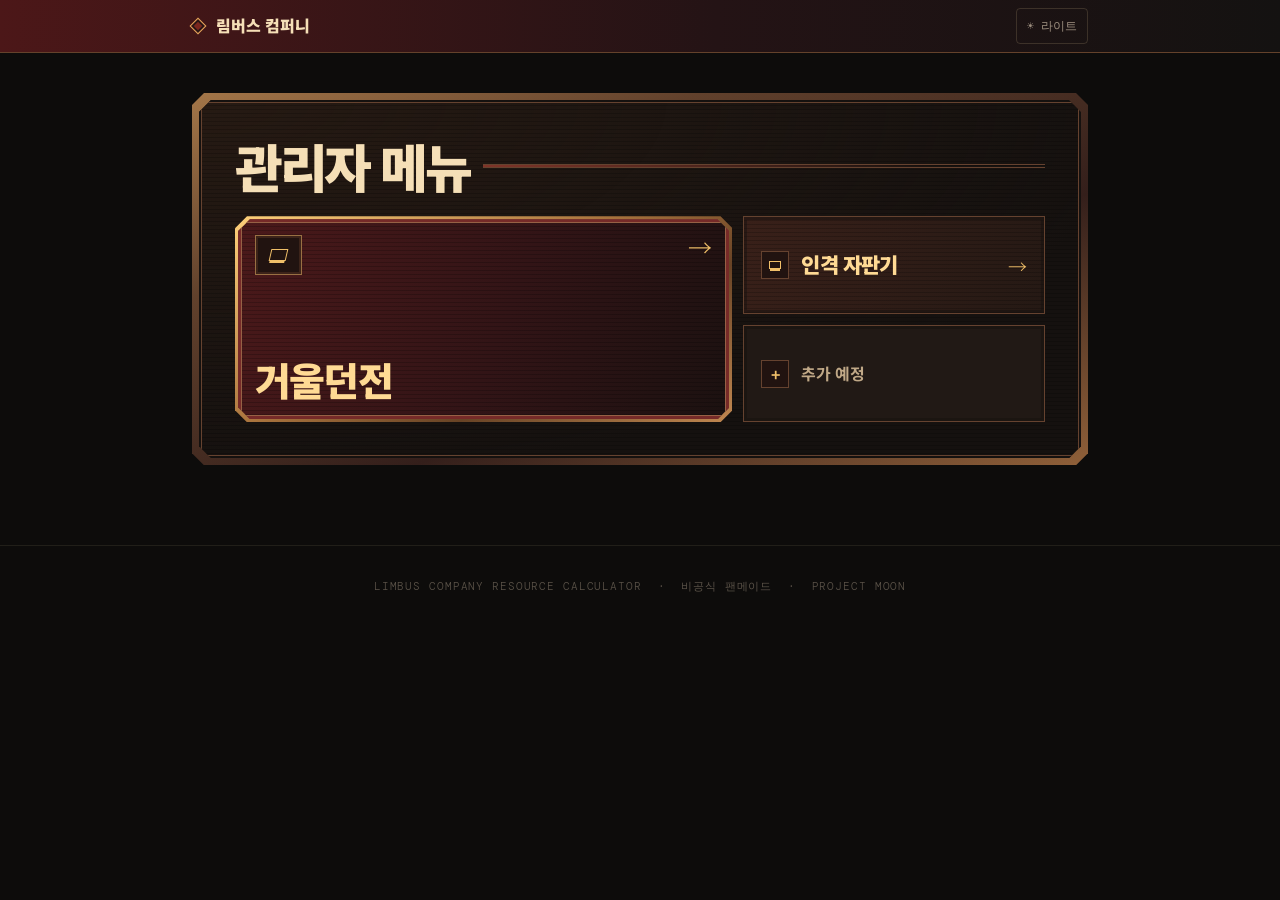
==== commit e533e7f3: "관리자 메뉴에 거울던전과 인격 자판기 카드 추가" ====
--- a/index.html
+++ b/index.html
@@ -5,7 +5,7 @@
 <meta name="viewport" content="width=device-width, initial-scale=1.0">
 <title>림버스 컴퍼니 — 재화 계산기</title>
 <link rel="preconnect" href="https://fonts.googleapis.com">
-<link href="https://fonts.googleapis.com/css2?family=Noto+Serif+KR:wght@400;600;700&family=Noto+Sans+KR:wght@300;400;500&family=DM+Mono:wght@400;500&display=swap" rel="stylesheet">
+<link href="https://fonts.googleapis.com/css2?family=Noto+Serif+KR:wght@400;600;700&family=Noto+Sans+KR:wght@300;400;500;700;900&family=DM+Mono:wght@400;500&display=swap" rel="stylesheet">
 <style>
 :root {
   --bg: #0d0c0b;
@@ -49,26 +49,266 @@
 html{scroll-behavior:smooth}
 body{background:var(--bg);color:var(--text);font-size:16px;font-family:var(--sans);font-weight:300;min-height:100vh;line-height:1.6}
 
-/* header */
-header{position:relative;border-bottom:1px solid var(--border);padding:0 2rem;overflow:hidden}
-.h-inner{max-width:960px;margin:0 auto;padding:2.5rem 0 2rem;position:relative;z-index:1}
-.h-eye{font-family:var(--mono);font-size:13px;letter-spacing:.2em;color:var(--gold);text-transform:uppercase;margin-bottom:.75rem;opacity:.8}
-.h-title{font-family:var(--serif);font-size:clamp(1.6rem,4vw,2.4rem);font-weight:700;color:var(--text);letter-spacing:-.01em;line-height:1.2}
-.h-title span{color:var(--gold)}
-.h-sub{margin-top:.6rem;font-size:15px;color:var(--text2);font-weight:300}
-.h-deco{position:absolute;right:-60px;top:-40px;width:320px;height:320px;border-radius:50%;background:radial-gradient(circle,rgba(200,169,110,.04) 0%,transparent 70%);pointer-events:none}
-.h-line{width:40px;height:1px;background:var(--gold);opacity:.4;margin:1rem 0 0}
-
-/* nav */
-nav{border-bottom:1px solid var(--border);padding:0 2rem;position:sticky;top:0;background:var(--bg);backdrop-filter:blur(8px);z-index:100;opacity:0.97}
-.nav-inner{max-width:960px;margin:0 auto;display:flex}
-.nav-btn{padding:1rem 1.5rem;font-family:var(--sans);font-size:15px;font-weight:400;color:var(--text3);background:transparent;border:none;border-bottom:2px solid transparent;cursor:pointer;transition:all .2s;letter-spacing:.02em;white-space:nowrap}
-.nav-btn:hover{color:var(--text2)}
-.nav-btn.on{color:var(--gold);border-bottom-color:var(--gold);font-weight:500}
-
 /* main */
 main{max-width:960px;margin:0 auto;padding:2.5rem 2rem 5rem}
 .panel{display:none}.panel.on{display:block}
+[hidden]{display:none!important}
+
+/* 관리자 메뉴 */
+.site-header {
+  background: linear-gradient(90deg, #4c1718, #241315 56%, #141211);
+  border-bottom: 1px solid #64422b;
+}
+.site-header-inner {
+  display: flex;
+  align-items: center;
+  justify-content: space-between;
+  gap: 12px;
+  max-width: 960px;
+  min-height: 52px;
+  margin: 0 auto;
+  padding: 6px 2rem;
+}
+.site-brand {
+  display: inline-flex;
+  align-items: center;
+  gap: 12px;
+  color: #f5dfb7;
+  font-weight: 900;
+  text-decoration: none;
+}
+.site-brand::before {
+  width: 12px;
+  height: 12px;
+  flex-shrink: 0;
+  transform: rotate(45deg);
+  border: 1px solid #e0a85c;
+  background: #7a261e;
+  box-shadow: inset 0 0 0 2px #291615;
+  content: "";
+}
+.site-header .theme-btn { min-height: 36px; }
+.light .site-header {
+  background: linear-gradient(90deg, #e4c2a6, #f0e1d2 58%, #f5f2ed);
+  border-color: #c1a58c;
+}
+.light .site-brand { color: #542824; }
+
+.admin-home {
+  --menu-cut: polygon(12px 0, calc(100% - 12px) 0, 100% 12px, 100% calc(100% - 12px), calc(100% - 12px) 100%, 12px 100%, 0 calc(100% - 12px), 0 12px);
+  --menu-ink: #f5dfb7;
+  --menu-accent: #ffda94;
+  --menu-muted: #c0a887;
+  --menu-rim: linear-gradient(158deg, #a37648, #61412c 28%, #341f1b 63%, #8f6039);
+  --menu-screen: #15110f;
+  --menu-scanline: #0003;
+  --menu-land: #261a13;
+  --menu-main: linear-gradient(112deg, #4b191a, #321416 54%, #1b1110);
+  --menu-main-hover: linear-gradient(112deg, #60201f, #401717 54%, #251411);
+  --menu-secondary: linear-gradient(110deg, #392019, #251914);
+  --menu-placeholder: #211915;
+  --menu-rule: #65422f;
+  --menu-badge: #211310;
+  --menu-badge-ink: #f0bf69;
+  color: var(--menu-ink);
+}
+.light .admin-home {
+  --menu-ink: #3e2820;
+  --menu-accent: #4e2020;
+  --menu-muted: #6a5140;
+  --menu-rim: linear-gradient(158deg, #b7895a, #8d6241 34%, #b28a6b 67%, #7c553e);
+  --menu-screen: #f2e7d9;
+  --menu-scanline: #6746280e;
+  --menu-land: #e9d7c4;
+  --menu-main: linear-gradient(112deg, #e9bfae, #eed8c5 68%, #e6cfc0);
+  --menu-main-hover: linear-gradient(112deg, #e8b49f, #f0dfca 68%, #e9cfb9);
+  --menu-secondary: linear-gradient(110deg, #e7ccad, #f4e7d6);
+  --menu-placeholder: #ede0d0;
+  --menu-rule: #ac8a72;
+  --menu-badge: #f3e0c7;
+  --menu-badge-ink: #794325;
+}
+.menu-rim {
+  padding: 7px;
+  clip-path: var(--menu-cut);
+  background: var(--menu-rim);
+}
+.menu-screen {
+  min-height: 344px;
+  padding: clamp(18px, 4vw, 36px);
+  clip-path: var(--menu-cut);
+  background: repeating-linear-gradient(0deg, var(--menu-scanline) 0 1px, transparent 1px 4px),
+    radial-gradient(ellipse at 0 0, var(--menu-land), transparent 75%), var(--menu-screen);
+  box-shadow: inset 0 0 0 2px var(--menu-screen), inset 0 0 0 3px var(--menu-rule);
+}
+.menu-heading {
+  display: flex;
+  align-items: center;
+  gap: 13px;
+  margin-bottom: 20px;
+}
+.menu-heading h1, .tool-heading {
+  font-size: clamp(26px, 5.4vw, 52px);
+  line-height: 1.16;
+  letter-spacing: -0.065em;
+  font-weight: 900;
+}
+.menu-heading::after {
+  height: 4px;
+  flex: 1;
+  border-block: 1px solid var(--menu-rule);
+  background: linear-gradient(90deg, #7e3428, transparent 80%);
+  content: "";
+}
+.menu-grid {
+  display: grid;
+  grid-template-columns: minmax(0, 1.65fr) minmax(0, 1fr);
+  gap: 11px;
+}
+.menu-card {
+  min-width: 0;
+  text-decoration: none;
+  color: var(--menu-accent);
+}
+.menu-card--primary {
+  position: relative;
+  isolation: isolate;
+  display: flex;
+  min-height: 206px;
+  grid-row: span 2;
+  flex-direction: column;
+  justify-content: space-between;
+  gap: 15px;
+  padding: 19px 20px 20px;
+}
+.menu-card--primary::before, .menu-card--primary::after {
+  position: absolute;
+  clip-path: var(--menu-cut);
+  content: "";
+  pointer-events: none;
+}
+.menu-card--primary::before {
+  z-index: -2;
+  inset: 0;
+  background: linear-gradient(150deg, #ffd17a, #a9733d 44%, #684325 68%, #c08750);
+}
+.menu-card--primary::after {
+  z-index: -1;
+  inset: 3px;
+  background: repeating-linear-gradient(0deg, var(--menu-scanline) 0 1px, transparent 1px 4px), var(--menu-main);
+  box-shadow: inset 0 0 0 3px #762a28, inset 0 0 0 4px #966145;
+}
+.menu-card--primary:hover::before { background: #f5ce83; }
+.menu-card--primary:hover::after {
+  background: repeating-linear-gradient(0deg, var(--menu-scanline) 0 1px, transparent 1px 4px), var(--menu-main-hover);
+}
+.menu-icon-row {
+  display: flex;
+  align-items: flex-start;
+  justify-content: space-between;
+  gap: 10px;
+}
+.menu-icon {
+  display: grid;
+  width: 28px;
+  height: 28px;
+  flex: none;
+  place-items: center;
+  border: 1px solid var(--menu-rule);
+  background: var(--menu-badge);
+  color: var(--menu-badge-ink);
+  line-height: 1;
+}
+.menu-card--primary .menu-icon {
+  width: 47px;
+  height: 40px;
+  border-color: #997043;
+  box-shadow: inset 0 0 0 2px #8b543540;
+}
+.menu-icon--layers::before, .menu-icon--archive::before {
+  width: 12px;
+  height: 8px;
+  border: 1px solid currentColor;
+  box-shadow: 0 3px 0 -1px currentColor;
+  content: "";
+}
+.menu-icon--layers::before {
+  width: 17px;
+  height: 12px;
+  transform: skew(-13deg);
+}
+.menu-arrow { color: var(--menu-badge-ink); font-size: 19px; line-height: 1; }
+.menu-card--primary .menu-arrow { font-size: 24px; }
+.menu-name {
+  font-size: clamp(15px, 2.5vw, 21px);
+  line-height: 1.2;
+  letter-spacing: -0.045em;
+  font-weight: 900;
+}
+.menu-card--primary .menu-name { font-size: clamp(26px, 4.2vw, 39px); }
+.menu-card--small {
+  display: flex;
+  min-height: 92px;
+  align-items: center;
+  gap: 12px;
+  padding: 12px 17px;
+  border: 1px solid var(--menu-rule);
+  background: repeating-linear-gradient(0deg, var(--menu-scanline) 0 1px, transparent 1px 4px), var(--menu-secondary);
+  box-shadow: inset 0 0 0 3px color-mix(in srgb, var(--menu-screen) 46%, transparent);
+}
+.menu-card--small .menu-name { flex: 1; }
+a.menu-card--small:hover { border-color: var(--menu-badge-ink); }
+.menu-card--pending { color: var(--menu-muted); background: var(--menu-placeholder); font-weight: 700; }
+.menu-card:focus-visible, .tool-back:focus-visible, .nav-btn:focus-visible {
+  outline: 2px solid var(--gold);
+  outline-offset: 3px;
+}
+
+/* 도구 화면 */
+.tool-back, .guide-box a, .settings-link { color: var(--gold2); }
+.tool-back {
+  display: inline-flex;
+  min-height: 44px;
+  align-items: center;
+  font-size: 14px;
+  font-weight: 500;
+  text-decoration: none;
+}
+.tool-back:hover, .nav-btn:hover { color: var(--gold); }
+.tool-heading { margin: 4px 0 16px; }
+.tool-tabs {
+  display: flex;
+  flex-wrap: wrap;
+  gap: 7px;
+  margin-bottom: 16px;
+  padding-bottom: 11px;
+  border-bottom: 1px solid var(--border2);
+}
+.nav-btn {
+  display: inline-flex;
+  min-height: 44px;
+  align-items: center;
+  padding: 6px 10px;
+  border: 1px solid var(--border2);
+  background: var(--bg2);
+  color: var(--text2);
+  font-size: 14px;
+  font-weight: 500;
+  text-decoration: none;
+}
+.nav-btn[aria-current="page"] { border-color: var(--gold); background: var(--red-dim); color: var(--gold2); }
+
+@media(max-width:600px) {
+  .site-header-inner { padding-inline: 1rem; }
+}
+@media(max-width:535px) {
+  .menu-screen { min-height: 0; padding: 18px 14px; }
+  .menu-heading { margin-bottom: 15px; }
+  .menu-grid { grid-template-columns: repeat(2, minmax(0, 1fr)); gap: 8px; }
+  .menu-card--primary { grid-column: 1 / -1; grid-row: auto; min-height: 145px; }
+  .menu-card--small { min-height: 65px; padding: 9px; gap: 6px; font-size: 13px; }
+  a.menu-card--small .menu-icon { display: none; }
+}
 
 /* labels */
 .sec{font-family:var(--mono);font-size:12px;letter-spacing:.18em;color:var(--text3);text-transform:uppercase;margin-bottom:10px;margin-top:2rem}
@@ -173,7 +413,6 @@
 /* responsive */
 @media(max-width:600px){
   main{padding:1.5rem 1rem 3rem}
-  header,nav{padding:0 1rem}
   .form-row{flex-direction:column;align-items:flex-start}
   .form-row label{min-width:unset}
   .form-row input,.form-row select{width:100%}
@@ -190,44 +429,61 @@
 </head>
 <body>
 
-<header>
-  <div class="h-deco"></div>
-  <div class="h-inner">
-    <div style="display:flex;align-items:flex-start;justify-content:space-between;gap:1rem;">
-      <div>
-        <div class="h-eye">Limbus Company · Resource Calculator</div>
-        <h1 class="h-title">림버스 컴퍼니<br><span>재화 계산기</span></h1>
-        <p class="h-sub">수감자 파편 · 거울던전 · 인격 보관함</p>
-        <div class="h-line"></div>
-      </div>
-      <button class="theme-btn" id="theme-toggle" onclick="toggleTheme()" style="margin-top:6px;flex-shrink:0;">☀ 라이트</button>
-    </div>
+<header class="site-header">
+  <div class="site-header-inner">
+    <a class="site-brand" href="#home">림버스 컴퍼니</a>
+    <button class="theme-btn" id="theme-toggle" type="button" onclick="toggleTheme()">☀ 라이트</button>
   </div>
 </header>
 
-<nav>
-  <div class="nav-inner">
-    <button class="nav-btn on"  onclick="sw('calc')">파편 / 거울던전</button>
-    <button class="nav-btn"     onclick="sw('target')">목표 인격</button>
-    <button class="nav-btn"     onclick="sw('collection')">인격 보관함</button>
-  </div>
-</nav>
-
 <main>
+  <section class="admin-home" id="admin-home" aria-labelledby="admin-title">
+    <div class="menu-rim">
+      <div class="menu-screen">
+        <div class="menu-heading"><h1 id="admin-title" tabindex="-1">관리자 메뉴</h1></div>
+        <div class="menu-grid">
+          <a class="menu-card menu-card--primary" href="#mirror-dungeon">
+            <span class="menu-icon-row" aria-hidden="true">
+              <span class="menu-icon menu-icon--layers"></span>
+              <span class="menu-arrow">→</span>
+            </span>
+            <span class="menu-name">거울던전</span>
+          </a>
+          <a class="menu-card menu-card--small" href="#dispenser">
+            <span class="menu-icon menu-icon--archive" aria-hidden="true"></span>
+            <span class="menu-name">인격 자판기</span>
+            <span class="menu-arrow" aria-hidden="true">→</span>
+          </a>
+          <div class="menu-card menu-card--small menu-card--pending">
+            <span class="menu-icon" aria-hidden="true">+</span>
+            <span>추가 예정</span>
+          </div>
+        </div>
+      </div>
+    </div>
+  </section>
+
+  <div id="tool-workspace" hidden>
+  <a class="tool-back" href="#home">← 관리자 메뉴</a>
+  <h1 class="tool-heading" id="tool-title" tabindex="-1"></h1>
+  <nav class="tool-tabs" id="dispenser-tabs" aria-label="인격 자판기 메뉴" hidden>
+    <a class="nav-btn" href="#dispenser">목표 인격</a>
+    <a class="nav-btn" href="#collection">인격 보관함</a>
+  </nav>
 
   <!-- 파편 / 거울던전 -->
-  <div class="panel on" id="p-calc">
+  <div class="panel" id="p-calc">
     <button class="guide-toggle" onclick="toggleGuide('guide-calc',this)"><span class="g-arrow">▶</span> 사용 방법 안내</button>
     <div class="guide-box" id="guide-calc">
-      <h4>① 인격 보관함 탭</h4>
+      <h4>① <a href="#collection">인격 보관함</a></h4>
       <ul>
         <li>수감자 섹션의 <b>파편 수 입력칸</b>에 현재 보유 파편 수를 입력하세요.</li>
       </ul>
-      <h4>② 목표 인격 탭</h4>
+      <h4>② <a href="#dispenser">목표 인격</a></h4>
       <ul>
         <li>파편으로 뽑고 싶은 인격/에고 카드를 <b>클릭해서 선택</b>하세요. (복수 선택 가능)</li>
       </ul>
-      <h4>③ 이 탭에서 설정 후 계산</h4>
+      <h4>③ 거울던전 설정 후 계산</h4>
       <ul>
         <li><b>패스 보유</b> 체크 — 패스 있으면 페스당 상자 3개, 없으면 1개</li>
         <li><b>목표 기간(일)</b> 입력 — 기간 내 일퀘·주간퀘·일일 거울던전 상자를 자동 차감</li>
@@ -318,7 +574,7 @@
       <div id="target-summary-detail"></div>
       <div style="margin-top:1rem;">
         <button class="filter-btn" style="color:var(--red);border-color:rgba(196,92,74,.3);" onclick="clearTargetSel()">선택 초기화</button>
-        <span style="font-size:11px;color:var(--text3);margin-left:10px;">패스·보너스 설정은 파편/거울던전 탭에서 변경</span>
+        <span style="font-size:11px;color:var(--text2);margin-left:10px;">패스·보너스 설정은 <a class="settings-link" href="#mirror-dungeon">거울던전</a>에서 변경</span>
       </div>
     </div>
 
@@ -345,7 +601,7 @@
       <h4>파편 수 입력</h4>
       <ul>
         <li>수감자 이름 옆 <b>파편 수 입력칸</b>에 현재 보유 파편을 입력하세요.</li>
-        <li>입력한 파편 수는 <b>파편/거울던전 탭 계산에 자동 반영</b>됩니다.</li>
+        <li>입력한 파편 수는 <b>거울던전 계산에 자동 반영</b>됩니다.</li>
       </ul>
       <h4>데이터 저장</h4>
       <ul>
@@ -363,12 +619,14 @@
       <button class="filter-btn" onclick="setFilter('1',this)">★1</button>
       <button class="filter-btn" onclick="setFilter('ego',this)">에고</button>
       <button class="filter-btn" onclick="setFilter('vp',this)">발푸밤 한정</button>
+      <button class="filter-btn" onclick="setFilter('collab',this)">콜라보</button>
       <span class="filter-spacer"></span>
       <button class="reset-btn" onclick="confirmReset()">초기화</button>
     </div>
     <div id="coll-body"></div>
   </div>
 
+  </div>
 </main>
 
 <footer style="border-top:1px solid var(--border);padding:2rem;text-align:center;font-size:11px;color:var(--text3);font-family:var(--mono);letter-spacing:.08em;">
@@ -392,493 +650,396 @@
   {id:'gregor',     name:'그레고르',  color:'#6a9840'},
 ];
 
-/* 인격 목록 — 새 인격 추가 시 여기에 항목 추가 */
-/* season: 0=통상, 1~8=시즌, 'vp'=발푸르기스의 밤 한정, 'ego'=에고 */
+/* 수감자별 출시일 오름차순. season: 0=통상·기본, 1~8=시즌, null=별도 한정. */
 const IDENTITIES = {
   'yi-sang':[
-    /* ★1 */
-    {id:'ys-s1-1',  name:'LCB 수감자 이상',               grade:1, season:0},
-    /* ★2 통상 */
-    {id:'ys-s0-2a', name:'남부 세븐 협회 6과 이상',        grade:2, season:0},
-    /* ★2 시즌 */
-    {id:'ys-s2-2a', name:'어금니 사무소 해결사 이상',      grade:2, season:2},
-    {id:'ys-s3-2a', name:'피쿼드호 일등 항해사 이상',      grade:2, season:3},
-    {id:'ys-s3-2b', name:'남부 디에치 협회 4과 이상',      grade:2, season:3},
-    /* ★2 발푸밤 */
-    {id:'ys-vp-2a', name:'LCE E.G.O::초롱 이상',          grade:2, season:'vp'},
-    /* ★3  통상*/ 
-    {id:'ys-s0-3a', name:'검계 살수 이상',                 grade:3, season:0},
-    {id:'ys-s0-3b', name:'W사 3등급 정리 요원 이상',       grade:3, season:0},
-    {id:'ys-s0-3c', name:'약지 점묘파 스튜던트 이상',      grade:3, season:0},
-    {id:'ys-s0-3d', name:'남부 리우 협회 3과 이상',        grade:3, season:0},
-    /* ★3 시즌 */
-    {id:'ys-s2-3a', name:'개화 E.G.O::동백 이상',          grade:3, season:2},
-    {id:'ys-s6-3a', name:'N사 E.G.O::흉탄 이상',          grade:3, season:6},
-    {id:'ys-s6-3b', name:'흑수 - 오 필두 이상',            grade:3, season:6},
-    {id:'ys-s7-3a', name:'거미집 검지 아비 이상',           grade:3, season:7},
-    {id:'ys-s7-3b', name:'LCE E.G.O::차원찢개 이상',             grade:3, season:7},
-    /* ★3 발푸밤 */
-    {id:'ys-vp-3a', name:'로보토미 E.G.O::엄숙한 애도 이상', grade:3, season:'vp'},
+    {id:'ys-s1-1', name:'LCB 수감자 이상', grade:1, season:0, releaseDate:'2023-02-27', source:'base'},
+    {id:'ys-s0-2a', name:'남부 세븐 협회 6과 이상', grade:2, season:0, releaseDate:'2023-02-27'},
+    {id:'ys-s0-3a', name:'검계 살수 이상', grade:3, season:0, releaseDate:'2023-02-27'},
+    {id:'ys-s2-3a', name:'개화 E.G.O::동백 이상', grade:3, season:2, releaseDate:'2023-06-15'},
+    {id:'ys-s2-2a', name:'어금니 사무소 해결사 이상', grade:2, season:2, releaseDate:'2023-09-14', source:'event-reward'},
+    {id:'ys-s0-3b', name:'W사 3등급 정리 요원 이상', grade:3, season:0, releaseDate:'2023-11-09'},
+    {id:'ys-s3-2a', name:'피쿼드호 일등 항해사 이상', grade:2, season:3, releaseDate:'2023-12-07'},
+    {id:'ys-s3-2b', name:'남부 디에치 협회 4과 이상', grade:2, season:0, releaseDate:'2024-01-25'},
+    {id:'ys-s0-3c', name:'약지 점묘파 스튜던트 이상', grade:3, season:0, releaseDate:'2024-05-16'},
+    {id:'ys-vp-3a', name:'로보토미 E.G.O::엄숙한 애도 이상', grade:3, season:null, releaseDate:'2024-09-05', source:'vp'},
+    {id:'ys-vp-2a', name:'LCE E.G.O::초롱 이상', grade:2, season:5, releaseDate:'2025-01-23', source:'event-reward'},
+    {id:'ys-s0-3d', name:'남부 리우 협회 3과 이상', grade:3, season:0, releaseDate:'2025-02-20'},
+    {id:'ys-s6-3a', name:'N사 E.G.O::흉탄 이상', grade:3, season:6, releaseDate:'2025-07-03'},
+    {id:'ys-s6-3b', name:'흑수 - 오 필두 이상', grade:3, season:6, releaseDate:'2025-08-28', source:'event'},
+    {id:'ys-s7-3a', name:'거미집 검지 아비 이상', grade:3, season:7, releaseDate:'2026-02-19'},
+    {id:'ys-s7-3b', name:'LCE E.G.O::차원찢개 이상', grade:3, season:7, releaseDate:'2026-07-23'},
   ],
   'faust':[
-    /* ★1 */
-    {id:'fa-s1-1',  name:'LCB 수감자 파우스트',               grade:1, season:0},
-    /* ★2 통상 */
-    {id:'fa-s0-2a', name:'W사 2등급 정리 요원 파우스트',      grade:2, season:0},
-    {id:'fa-s0-2b', name:'살아남은 로보토미 직원 파우스트',   grade:2, season:0},
-    {id:'fa-s0-2c', name:'남부 츠바이 협회 4과 파우스트',     grade:2, season:0},
-    /* ★2 시즌 */
-   
-    {id:'fa-s4-2a', name:'워더링하이츠 버틀러 파우스트',      grade:2, season:4},
-    /* ★3 통상 */
-    {id:'fa-s0-3a', name:'남부 세븐 협회 4과 파우스트',       grade:3, season:0},
-    
-    /* ★3 시즌 */
-    {id:'fa-s1-3a', name:'쥐는 자 파우스트',                  grade:3, season:1},
-    {id:'fa-s3-3a', name:'남부 세븐 협회 4과 파우스트',       grade:3, season:0},
-    {id:'fa-s3-3b', name:'검계 살수 파우스트',                grade:3, season:3},
-    {id:'fa-s4-3a', name:'멀티크랙 사무소 대표 파우스트',     grade:3, season:4},
-    {id:'fa-s5-3b', name:'LCE E.G.O::홍염살 파우스트',       grade:3, season:5},
-    {id:'fa-s6-3a', name:'흑수 - 묘 필두 파우스트',          grade:3, season:6},
-    {id:'fa-s6-3b', name:'동부 시 협회 3과 파우스트',        grade:3, season:6},
-    {id:'fa-s7-3a', name:'검지 수행자:【쪽지】 파우스트',    grade:3, season:7},
-    {id:'fa-s7-3b', name:'거미집 약지 제자 파우스트',        grade:3, season:7},
-    /* ★3 발푸밤 */
-    {id:'fa-vp-3a', name:'로보토미 E.G.O::후회 파우스트',     grade:3, season:'vp'},
-    {id:'fa-vp-3b', name:'새벽 사무소 해결사 파우스트',                grade:3, season:'vp'},
-    /* 에고 */
+    {id:'fa-s1-1', name:'LCB 수감자 파우스트', grade:1, season:0, releaseDate:'2023-02-27', source:'base'},
+    {id:'fa-s0-2a', name:'W사 2등급 정리 요원 파우스트', grade:2, season:0, releaseDate:'2023-02-27'},
+    {id:'fa-s0-2b', name:'살아남은 로보토미 직원 파우스트', grade:2, season:1, releaseDate:'2023-02-27'},
+    {id:'fa-s1-3a', name:'쥐는 자 파우스트', grade:3, season:1, releaseDate:'2023-03-23'},
+    {id:'fa-s0-2c', name:'남부 츠바이 협회 4과 파우스트', grade:2, season:0, releaseDate:'2023-08-10'},
+    {id:'fa-s0-3a', name:'남부 세븐 협회 4과 파우스트', grade:3, season:0, releaseDate:'2023-09-07'},
+    {id:'fa-vp-3a', name:'로보토미 E.G.O::후회 파우스트', grade:3, season:null, releaseDate:'2023-10-26', source:'vp'},
+    {id:'fa-s3-3b', name:'검계 살수 파우스트', grade:3, season:3, releaseDate:'2024-02-22', source:'event'},
+    {id:'fa-s4-2a', name:'워더링하이츠 버틀러 파우스트', grade:2, season:4, releaseDate:'2024-04-04'},
+    {id:'fa-s4-3a', name:'멀티크랙 사무소 대표 파우스트', grade:3, season:4, releaseDate:'2024-08-08', source:'event'},
+    {id:'fa-s5-3b', name:'LCE E.G.O::홍염살 파우스트', grade:3, season:5, releaseDate:'2025-01-23', source:'event'},
+    {id:'fa-s6-3a', name:'흑수 - 묘 필두 파우스트', grade:3, season:6, releaseDate:'2025-05-22'},
+    {id:'fa-s6-3b', name:'동부 시 협회 3과 파우스트', grade:3, season:0, releaseDate:'2025-10-09'},
+    {id:'fa-s7-3a', name:'검지 수행자: 【쪽지】 파우스트', grade:3, season:7, releaseDate:'2025-12-31'},
+    {id:'fa-s7-3b', name:'거미집 약지 제자 파우스트', grade:3, season:7, releaseDate:'2026-04-02'},
+    {id:'fa-vp-3b', name:'새벽 사무소 해결사 파우스트', grade:3, season:null, releaseDate:'2026-07-09', source:'vp'},
   ],
   'don':[
-    /* ★1 */
-    {id:'do-s1-1',  name:'LCB 수감자 돈키호테',                          grade:1, season:0},
-    /* ★2 통상 */
-    {id:'do-s0-2a', name:'남부 시 협회 5과 부장 돈키호테',               grade:2, season:0},
-    /* ★2 시즌 */
-    {id:'do-s1-2a', name:'N사 중간 망치 돈키호테',                       grade:2, season:1},
-    /* ★2 발푸밤 */
-    {id:'do-vp-2a', name:'로보토미 E.G.O::초롱 돈키호테',                grade:2, season:'vp'},
-    /* ★2 시즌 (계속) */
-    {id:'do-s3-2a', name:'검계 살수 돈키호테',                           grade:2, season:3},
-    /* ★3 시즌 */
-    {id:'do-s1-3a', name:'W사 3등급 정리 요원 돈키호테',                 grade:3, season:1},
-    {id:'do-s2-3a', name:'남부 섕크 협회 5과 부장 돈키호테',             grade:3, season:2},
-    {id:'do-s3-3a', name:'중지 작은 아우 돈키호테',                      grade:3, season:3},
-    {id:'do-s4-3a', name:'T사 3등급 징수직 직원 돈키호테',               grade:3, season:4},
-    {id:'do-s5-3a', name:'라만차랜드 실장 돈키호테',                     grade:3, season:5},
-    {id:'do-s6-3a', name:'동부 섕크 협회 3과 돈키호테',                  grade:3, season:6},
-    {id:'do-vp-3a', name:'로보토미 E.G.O::사랑과 증오의 이름으로 돈키호테', grade:3, season:'vp'},
-    {id:'do-s6-3b', name:'흑수 - 미 돈키호테',                          grade:3, season:6},
-    {id:'do-s7-3a', name:'검지 대행자 - 개화 E.G.O::대행 돈키호테',     grade:3, season:7},
-    {id:'do-s8-3a', name:'오트쿠튀르::르누아르 브랜드 매니저 돈키호테',       grade:3, season:8},
-    {id:'do-vp-3b', name:'쐐기 사무소 해결사 돈키호테',                grade:3, season:'vp'},
-    /* 에고 */
+    {id:'do-s1-1', name:'LCB 수감자 돈키호테', grade:1, season:0, releaseDate:'2023-02-27', source:'base'},
+    {id:'do-s1-3a', name:'W사 3등급 정리 요원 돈키호테', grade:3, season:0, releaseDate:'2023-02-27'},
+    {id:'do-s0-2a', name:'남부 시 협회 5과 부장 돈키호테', grade:2, season:0, releaseDate:'2023-02-27'},
+    {id:'do-s1-2a', name:'N사 중간 망치 돈키호테', grade:2, season:1, releaseDate:'2023-05-04'},
+    {id:'do-s2-3a', name:'남부 섕크 협회 5과 부장 돈키호테', grade:3, season:0, releaseDate:'2023-07-20'},
+    {id:'do-s3-3a', name:'중지 작은 아우 돈키호테', grade:3, season:3, releaseDate:'2023-11-23'},
+    {id:'do-vp-2a', name:'로보토미 E.G.O::초롱 돈키호테', grade:2, season:null, releaseDate:'2024-01-11', source:'vp'},
+    {id:'do-s3-2a', name:'검계 살수 돈키호테', grade:2, season:3, releaseDate:'2024-02-22', source:'event-reward'},
+    {id:'do-s4-3a', name:'T사 3등급 징수직 직원 돈키호테', grade:3, season:0, releaseDate:'2024-06-27'},
+    {id:'do-s5-3a', name:'라만차랜드 실장 돈키호테', grade:3, season:5, releaseDate:'2024-12-12'},
+    {id:'do-s6-3a', name:'동부 섕크 협회 3과 돈키호테', grade:3, season:0, releaseDate:'2025-03-06'},
+    {id:'do-vp-3a', name:'로보토미 E.G.O::사랑과 증오의 이름으로 돈키호테', grade:3, season:null, releaseDate:'2025-07-17', source:'vp'},
+    {id:'do-s6-3b', name:'흑수 - 미 돈키호테', grade:3, season:6, releaseDate:'2025-11-20'},
+    {id:'do-s7-3a', name:'검지 대행자 - 개화 E.G.O::대행 돈키호테', grade:3, season:7, releaseDate:'2026-01-08'},
+    {id:'do-s8-3a', name:'오트쿠튀르::르누아르 브랜드 매니저 돈키호테', grade:3, season:8, releaseDate:'2026-10-01'},
+    {id:'do-vp-3b', name:'쐐기 사무소 해결사 돈키호테', grade:3, season:null, releaseDate:'2026-11-12', source:'vp'},
   ],
   'ryoshu':[
-    /* ★1 */
-    {id:'ry-s1-1',  name:'LCB 수감자 료슈',                  grade:1, season:0},
-    /* ★2 통상 */
-    {id:'ry-s0-2a', name:'남부 세븐 협회 6과 료슈',          grade:2, season:0},
-    /* ★2 시즌 */
-    {id:'ry-s1-2a', name:'LCCB 대리 료슈',                   grade:2, season:1},
-    {id:'ry-s3-2a', name:'남부 리우 협회 4과 료슈',          grade:2, season:3},
-    {id:'ry-s5-2a', name:'20구 유로지비 료슈',               grade:2, season:5},
-    /* ★3 시즌 */
-    {id:'ry-s1-3a', name:'흑운회 와카슈 료슈',               grade:3, season:1},
-    {id:'ry-s2-3a', name:'료.고.파. 주방장 료슈',            grade:3, season:2},
-    {id:'ry-s3-3a', name:'W사 3등급 정리 요원 료슈',         grade:3, season:3},
-    {id:'ry-s4-3a', name:'에드가 가문 치프 버틀러 료슈',     grade:3, season:4},
-    {id:'ry-vp-3a', name:'로보토미 E.G.O::적안 · 참회 료슈', grade:3, season:'vp'},
-    {id:'ry-s6-3a', name:'흑수 - 묘 료슈',                  grade:3, season:6},
-    {id:'ry-s7-3a', name:'N사 E.G.O::경멸, 경외 료슈',      grade:3, season:7},
-    {id:'ry-s7-3b', name:'홍원 방랑무사 료슈',               grade:3, season:7},
-    {id:'ry-s7-3c', name:'거미집의 검 료슈',                      grade:3, season:7},
-    {id:'ry-s8-3a', name:'오트쿠튀르::르누아르 신발관 료슈',             grade:3, season:8},
-    {id:'ry-vp-3b', name:'로보토미 E.G.O::잔향 · 외로움 료슈', grade:3, season:'vp'},
-    /* 에고 */
+    {id:'ry-s1-1', name:'LCB 수감자 료슈', grade:1, season:0, releaseDate:'2023-02-27', source:'base'},
+    {id:'ry-s0-2a', name:'남부 세븐 협회 6과 료슈', grade:2, season:0, releaseDate:'2023-02-27'},
+    {id:'ry-s1-3a', name:'흑운회 와카슈 료슈', grade:3, season:0, releaseDate:'2023-02-27'},
+    {id:'ry-s2-3a', name:'료. 고. 파. 주방장 료슈', grade:3, season:1, releaseDate:'2023-04-20', source:'event'},
+    {id:'ry-s3-3a', name:'W사 3등급 정리 요원 료슈', grade:3, season:0, releaseDate:'2023-08-24'},
+    {id:'ry-s1-2a', name:'LCCB 대리 료슈', grade:2, season:3, releaseDate:'2023-11-16'},
+    {id:'ry-s3-2a', name:'남부 리우 협회 4과 료슈', grade:2, season:0, releaseDate:'2024-03-07'},
+    {id:'ry-s4-3a', name:'에드가 가문 치프 버틀러 료슈', grade:3, season:4, releaseDate:'2024-04-18'},
+    {id:'ry-s5-2a', name:'20구 유로지비 료슈', grade:2, season:4, releaseDate:'2024-06-13', source:'event-reward'},
+    {id:'ry-vp-3a', name:'로보토미 E.G.O::적안・참회 료슈', grade:3, season:null, releaseDate:'2024-09-05', source:'vp'},
+    {id:'ry-s6-3a', name:'흑수 - 묘 료슈', grade:3, season:5, releaseDate:'2025-03-20', source:'event'},
+    {id:'ry-s7-3a', name:'N사 E.G.O::경멸, 경외 료슈', grade:3, season:6, releaseDate:'2025-09-11'},
+    {id:'ry-s7-3b', name:'홍원 방랑무사 료슈', grade:3, season:6, releaseDate:'2025-12-04'},
+    {id:'ry-vp-3b', name:'로보토미 E.G.O::잔향・외로움 료슈', grade:3, season:null, releaseDate:'2026-03-05', source:'vp'},
+    {id:'ry-s7-3c', name:'거미집의 검 료슈', grade:3, season:7, releaseDate:'2026-05-14'},
+    {id:'ry-s8-3a', name:'오트쿠튀르::르누아르 신발관 료슈', grade:3, season:8, releaseDate:'2026-09-17'},
   ],
   'meursault':[
-    /* ★1 */
-    {id:'me-s1-1',  name:'LCB 수감자 뫼르소',                grade:1, season:0},
-    /* ★2 통상 */
-    {id:'me-s0-2a', name:'남부 리우 협회 6과 뫼르소',        grade:2, season:0},
-    /* ★2 시즌 */
-    {id:'me-s1-2a', name:'장미스패너 공방 해결사 뫼르소',    grade:2, season:1},
-    {id:'me-s3-2a', name:'중지 작은 아우 뫼르소',            grade:2, season:3},
-    {id:'me-s5-2a', name:'데드레빗츠 보스 뫼르소',           grade:2, season:5},
-    /* ★3 시즌 */
-    {id:'me-s1-3a', name:'W사 2등급 정리 요원 뫼르소',       grade:3, season:1},
-    {id:'me-s2-3a', name:'N사 큰 망치 뫼르소',               grade:3, season:2},
-    {id:'me-s3-3a', name:'R사 제 4무리 코뿔소팀 뫼르소',     grade:3, season:3},
-    {id:'me-s4-3a', name:'검계 우두머리 뫼르소',             grade:3, season:4},
-    {id:'me-s5-3a', name:'남부 디에치 협회 4과 부장 뫼르소', grade:3, season:5},
-    {id:'me-s6-3a', name:'서부 섕크 협회 3과 뫼르소',        grade:3, season:6},
-    {id:'me-s6-3b', name:'동부 엄지 카포 IIII 뫼르소',       grade:3, season:6},
-    {id:'me-s7-3a', name:'라만차랜드 왕자 뫼르소',           grade:3, season:7},
-    {id:'me-s7-3b', name:'약지 야수파 스튜던트 뫼르소',                grade:3, season:7},
-    {id:'me-vp-3a', name:'로보토미 E.G.O::호넷【변조】 뫼르소', grade:3, season:'vp'},
+    {id:'me-s1-1', name:'LCB 수감자 뫼르소', grade:1, season:0, releaseDate:'2023-02-27', source:'base'},
+    {id:'me-s0-2a', name:'남부 리우 협회 6과 뫼르소', grade:2, season:0, releaseDate:'2023-02-27'},
+    {id:'me-s1-3a', name:'W사 2등급 정리 요원 뫼르소', grade:3, season:0, releaseDate:'2023-02-27'},
+    {id:'me-s2-3a', name:'N사 큰 망치 뫼르소', grade:3, season:1, releaseDate:'2023-03-09'},
+    {id:'me-s1-2a', name:'장미스패너 공방 해결사 뫼르소', grade:2, season:2, releaseDate:'2023-06-01'},
+    {id:'me-s3-3a', name:'R사 제 4무리 코뿔소팀 뫼르소', grade:3, season:0, releaseDate:'2023-07-13'},
+    {id:'me-s3-2a', name:'중지 작은 아우 뫼르소', grade:2, season:3, releaseDate:'2023-11-23'},
+    {id:'me-s4-3a', name:'검계 우두머리 뫼르소', grade:3, season:3, releaseDate:'2024-02-22', source:'event'},
+    {id:'me-s5-2a', name:'데드레빗츠 보스 뫼르소', grade:2, season:4, releaseDate:'2024-03-28'},
+    {id:'me-s5-3a', name:'남부 디에치 협회 4과 부장 뫼르소', grade:3, season:0, releaseDate:'2024-07-11'},
+    {id:'me-s6-3a', name:'서부 섕크 협회 3과 뫼르소', grade:3, season:5, releaseDate:'2024-10-10'},
+    {id:'me-s6-3b', name:'동부 엄지 카포IIII 뫼르소', grade:3, season:6, releaseDate:'2025-06-19'},
+    {id:'me-s7-3a', name:'라만차랜드 왕자 뫼르소', grade:3, season:6, releaseDate:'2025-10-23', source:'event'},
+    {id:'me-vp-3a', name:'로보토미 E.G.O::호넷【변조】 뫼르소', grade:3, season:null, releaseDate:'2026-03-05', source:'vp'},
+    {id:'me-s7-3b', name:'약지 야수파 스튜던트 뫼르소', grade:3, season:7, releaseDate:'2026-04-16', source:'event-reward'},
   ],
   'hong-lu':[
-    /* ★1 */
-    {id:'hl-s1-1',  name:'LCB 수감자 홍루',                  grade:1, season:0},
-    /* ★2 통상 */
-    {id:'hl-s0-2a', name:'흑운회 와카슈 홍루',               grade:2, season:0},
-     /* ★2 발푸밤 */ 
-    {id:'hl-vp-2a', name:'갈고리 사무소 해결사 홍루',        grade:2, season:'vp'},
-    /* ★2 시즌 */
-    {id:'hl-s1-2a', name:'남부 리우 협회 5과 홍루',          grade:2, season:1},
-    {id:'hl-s2-2a', name:'W사 2등급 정리 요원 홍루',         grade:2, season:2},
-    {id:'hl-s5-2a', name:'송곳니 사냥 사무소 해결사 홍루',   grade:2, season:5},
-    /* ★3 통상 */
-    {id:'hl-s0-3a', name:'R사 제 4무리 순록팀 홍루',         grade:3, season:0},
-    {id:'hl-s0-3b', name:'남부 디에치 협회 4과 홍루',        grade:3, season:0},
-    {id:'hl-s0-3c', name:'동부 섕크 협회 3과 홍루',                 grade:3, season:0},
-    /* ★3 시즌 */
-    {id:'hl-s1-3a', name:'콩콩이파 두목 홍루',               grade:3, season:1},
-    {id:'hl-s2-3a', name:'K사 3등급 적출직 직원 홍루',       grade:3, season:2},
-    {id:'hl-s4-3a', name:'20구 유로지비 홍루',               grade:3, season:4},
-    {id:'hl-s5-3a', name:'마침표 사무소 대표 홍루',          grade:3, season:5},
-    {id:'hl-s6-3a', name:'홍원 군주 홍루',                   grade:3, season:6},
-    {id:'hl-s7-3a', name:'거미집 약지 아비 홍루',            grade:3, season:7},
-    {id:'hl-s7-3b', name:'S사 추노꾼 홍루',                      grade:3, season:7},
-    {id:'hl-s8-3a', name:'오트쿠튀르::르누아르 3F 방송실 홍루',          grade:3, season:8},
-     /* ★3 발푸밤 */  
-    {id:'hl-vp-3a', name:'마침표 사무소 대표 홍루',          grade:3, season:'vp'},
+    {id:'hl-s1-1', name:'LCB 수감자 홍루', grade:1, season:0, releaseDate:'2023-02-27', source:'base'},
+    {id:'hl-s0-2a', name:'흑운회 와카슈 홍루', grade:2, season:0, releaseDate:'2023-02-27'},
+    {id:'hl-s1-3a', name:'콩콩이파 두목 홍루', grade:3, season:1, releaseDate:'2023-02-27'},
+    {id:'hl-s1-2a', name:'남부 리우 협회 5과 홍루', grade:2, season:0, releaseDate:'2023-04-06'},
+    {id:'hl-s2-3a', name:'K사 3등급 적출직 직원 홍루', grade:3, season:2, releaseDate:'2023-06-29'},
+    {id:'hl-s2-2a', name:'W사 2등급 정리 요원 홍루', grade:2, season:0, releaseDate:'2023-08-24'},
+    {id:'hl-vp-2a', name:'갈고리 사무소 해결사 홍루', grade:2, season:null, releaseDate:'2023-10-26', source:'vp'},
+    {id:'hl-s0-3b', name:'남부 디에치 협회 4과 홍루', grade:3, season:0, releaseDate:'2024-01-25'},
+    {id:'hl-s4-3a', name:'20구 유로지비 홍루', grade:3, season:4, releaseDate:'2024-06-13', source:'event'},
+    {id:'hl-s5-2a', name:'송곳니 사냥 사무소 해결사 홍루', grade:2, season:5, releaseDate:'2024-10-17'},
+    {id:'hl-vp-3a', name:'마침표 사무소 대표 홍루', grade:3, season:null, releaseDate:'2025-01-09', source:'vp'},
+    {id:'hl-s0-3a', name:'R사 제 4무리 순록팀 홍루', grade:3, season:0, releaseDate:'2025-04-30'},
+    {id:'hl-s6-3a', name:'홍원 군주 홍루', grade:3, season:6, releaseDate:'2025-08-14'},
+    {id:'hl-s7-3a', name:'거미집 약지 아비 홍루', grade:3, season:7, releaseDate:'2026-04-02'},
+    {id:'hl-s7-3b', name:'S사 추노꾼 홍루', grade:3, season:7, releaseDate:'2026-06-11', source:'event-reward'},
+    {id:'hl-s0-3c', name:'동부 섕크 협회 3과 홍루', grade:3, season:0, releaseDate:'2026-08-20'},
+    {id:'hl-s8-3a', name:'오트쿠튀르::르누아르 3F 방송실 홍루', grade:3, season:8, releaseDate:'2026-10-29'},
   ],
   'heathcliff':[
-    /* ★1 */
-    {id:'hc-s1-1',  name:'LCB 수감자 히스클리프',             grade:1, season:0},
-    /* ★2 통상 */
-    {id:'hc-s0-2a', name:'남부 시 협회 5과 히스클리프',       grade:2, season:0},
-    /* ★2 시즌 */
-    {id:'hc-s1-2a', name:'N사 작은 망치 히스클리프',          grade:2, season:1},
-    {id:'hc-s1-2b', name:'남부 세븐 협회 4과 히스클리프',     grade:2, season:1},
-    {id:'hc-s2-2a', name:'멀티크랙 사무소 해결사 히스클리프', grade:2, season:2},
-    /* ★3 통상 */
-    {id:'hc-s0-3a', name:'R사 제 4무리 토끼팀 히스클리프',    grade:3, season:0},
-    /* ★3 시즌 */
-    {id:'hc-s2-3a', name:'피쿼드호 작살잡이 히스클리프',      grade:3, season:2},
-    {id:'hc-s3-3a', name:'남부 외우피 협회 3과 히스클리프',   grade:3, season:3},
-    {id:'hc-s4-3a', name:'와일드헌트 히스클리프',             grade:3, season:4},
-    {id:'hc-s5-3a', name:'마침표 사무소 해결사 히스클리프',   grade:3, season:5},
-    {id:'hc-s6-3a', name:'흑운회 와카슈 히스클리프',          grade:3, season:6},
-    {id:'hc-s7-3a', name:'W사 4등급 정리 요원 - CCA 히스클리프', grade:3, season:7},
-    {id:'hc-s7-3b', name:'흑수 - 유 필두 히스클리프',         grade:3, season:7},
-    {id:'hc-s7-3c', name:'중지 작은 형님 히스클리프',                 grade:3, season:7},
-    {id:'hc-s7-3d', name:'거미집 엄지 제자 히스클리프',                grade:3, season:7},
-    {id:'hc-s8-3a', name:'오트쿠튀르::르루주 바느질의 왕 히스클리프',        grade:3, season:8},
-    {id:'hc-s2-3b', name:'로보토미 E.G.O::여우비 히스클리프', grade:3, season:2},
-    /* 에고 */
+    {id:'hc-s1-1', name:'LCB 수감자 히스클리프', grade:1, season:0, releaseDate:'2023-02-27', source:'base'},
+    {id:'hc-s0-2a', name:'남부 시 협회 5과 히스클리프', grade:2, season:0, releaseDate:'2023-02-27'},
+    {id:'hc-s0-3a', name:'R사 제 4무리 토끼팀 히스클리프', grade:3, season:0, releaseDate:'2023-02-27'},
+    {id:'hc-s1-2a', name:'N사 작은 망치 히스클리프', grade:2, season:1, releaseDate:'2023-03-23'},
+    {id:'hc-s2-3b', name:'로보토미 E.G.O::여우비 히스클리프', grade:3, season:2, releaseDate:'2023-06-08'},
+    {id:'hc-s1-2b', name:'남부 세븐 협회 4과 히스클리프', grade:2, season:0, releaseDate:'2023-09-07'},
+    {id:'hc-s2-3a', name:'피쿼드호 작살잡이 히스클리프', grade:3, season:3, releaseDate:'2023-12-07'},
+    {id:'hc-s3-3a', name:'남부 외우피 협회 3과 히스클리프', grade:3, season:0, releaseDate:'2024-03-21'},
+    {id:'hc-s2-2a', name:'멀티크랙 사무소 해결사 히스클리프', grade:2, season:4, releaseDate:'2024-08-08', source:'event-reward'},
+    {id:'hc-s4-3a', name:'와일드헌트 히스클리프', grade:3, season:4, releaseDate:'2024-08-22'},
+    {id:'hc-s5-3a', name:'마침표 사무소 해결사 히스클리프', grade:3, season:null, releaseDate:'2025-01-09', source:'vp'},
+    {id:'hc-s6-3a', name:'흑운회 와카슈 히스클리프', grade:3, season:5, releaseDate:'2025-02-06', source:'event-reward'},
+    {id:'hc-s7-3a', name:'W사 4등급 정리 요원 - CCA 히스클리프', grade:3, season:6, releaseDate:'2025-10-23', source:'event'},
+    {id:'hc-s7-3b', name:'흑수 - 유 필두 히스클리프', grade:3, season:6, releaseDate:'2025-11-20'},
+    {id:'hc-s7-3c', name:'중지 작은 형님 히스클리프', grade:3, season:7, releaseDate:'2026-04-30', source:'event'},
+    {id:'hc-s7-3d', name:'거미집 엄지 제자 히스클리프', grade:3, season:7, releaseDate:'2026-06-25'},
+    {id:'hc-s8-3a', name:'오트쿠튀르::르루주 바느질의 왕 히스클리프', grade:3, season:8, releaseDate:'2026-10-29'},
   ],
   'ishmael':[
-    /* ★1 */
-    {id:'is-s1-1',  name:'LCB 수감자 이스마엘',                  grade:1, season:0},
-    /* ★2 통상 */
-    {id:'is-s0-2a', name:'남부 시 협회 5과 이스마엘',            grade:2, season:0},
-    /* ★2 시즌 */
-    {id:'is-s1-2a', name:'LCCB 대리 이스마엘',                   grade:2, season:1},
-    {id:'is-s2-2a', name:'로보토미 E.G.O::출렁임 이스마엘',      grade:2, season:2},
-    {id:'is-s3-2a', name:'에드가 가문 버틀러 이스마엘',          grade:2, season:3},
-    /* ★3 시즌 */
-    {id:'is-s1-3a', name:'R사 제 4무리 순록팀 이스마엘',         grade:3, season:1},
-    {id:'is-s2-3a', name:'남부 리우 협회 4과 이스마엘',          grade:3, season:2},
-    {id:'is-s3-3a', name:'어금니 보트 센터 해결사 이스마엘',     grade:3, season:3},
-    {id:'is-s4-3a', name:'피쿼드호 선장 이스마엘',               grade:3, season:4},
-    {id:'is-s5-3a', name:'서부 츠바이 협회 3과 이스마엘',        grade:3, season:5},
-    {id:'is-s6-3a', name:'흑운회 부조장 이스마엘',               grade:3, season:6},
-    {id:'is-s7-3a', name:'가주 후보 이스마엘',                   grade:3, season:7},
-    {id:'is-s7-3b', name:'정사무소 대표 이스마엘',               grade:3, season:7},
-    {id:'is-s7-3c', name:'거미집 중지 제자 이스마엘',            grade:3, season:7},
-    {id:'is-s7-3d', name:'LCD 현장추리팀 이스마엘',                 grade:3, season:7},
-    {id:'is-s8-3a', name:'오트쿠튀르::르루주 부티크 이스마엘',            grade:3, season:8},
-    /* 에고 */
+    {id:'is-s1-1', name:'LCB 수감자 이스마엘', grade:1, season:0, releaseDate:'2023-02-27', source:'base'},
+    {id:'is-s1-3a', name:'R사 제 4무리 순록팀 이스마엘', grade:3, season:0, releaseDate:'2023-02-27'},
+    {id:'is-s0-2a', name:'남부 시 협회 5과 이스마엘', grade:2, season:0, releaseDate:'2023-02-27'},
+    {id:'is-s1-2a', name:'LCCB 대리 이스마엘', grade:2, season:1, releaseDate:'2023-02-27'},
+    {id:'is-s2-2a', name:'로보토미 E.G.O::출렁임 이스마엘', grade:2, season:2, releaseDate:'2023-06-15'},
+    {id:'is-s2-3a', name:'남부 리우 협회 4과 이스마엘', grade:3, season:0, releaseDate:'2023-07-06'},
+    {id:'is-s3-3a', name:'어금니 보트 센터 해결사 이스마엘', grade:3, season:2, releaseDate:'2023-07-27', source:'event'},
+    {id:'is-s4-3a', name:'피쿼드호 선장 이스마엘', grade:3, season:3, releaseDate:'2024-02-08'},
+    {id:'is-s3-2a', name:'에드가 가문 버틀러 이스마엘', grade:2, season:4, releaseDate:'2024-04-18'},
+    {id:'is-s5-3a', name:'서부 츠바이 협회 3과 이스마엘', grade:3, season:0, releaseDate:'2024-10-03'},
+    {id:'is-s6-3a', name:'흑운회 부조장 이스마엘', grade:3, season:5, releaseDate:'2025-02-06', source:'event'},
+    {id:'is-s7-3a', name:'가주 후보 이스마엘', grade:3, season:6, releaseDate:'2025-06-05'},
+    {id:'is-s7-3b', name:'정사무소 대표 이스마엘', grade:3, season:null, releaseDate:'2025-11-06', source:'vp'},
+    {id:'is-s7-3c', name:'거미집 중지 제자 이스마엘', grade:3, season:7, releaseDate:'2026-01-22'},
+    {id:'is-s7-3d', name:'LCD 현장추리팀 이스마엘', grade:3, season:7, releaseDate:'2026-06-11', source:'event'},
+    {id:'is-s8-3a', name:'오트쿠튀르::르루주 부티크 이스마엘', grade:3, season:8, releaseDate:'2026-09-17'},
   ],
   'rodion':[
-    /* ★1 */
-    {id:'ro-s1-1',  name:'LCB 수감자 로쟈',                  grade:1, season:0},
-    /* ★2 시즌 */
-    {id:'ro-s1-2a', name:'LCCB 대리 로쟈',                   grade:2, season:1},
-    {id:'ro-s2-2a', name:'N사 중간 망치 로쟈',               grade:2, season:2},
-    {id:'ro-s3-2a', name:'남부 츠바이 협회 5과 로쟈',        grade:2, season:3},
-    {id:'ro-s4-2a', name:'T사 2등급 징수직 직원 로쟈',       grade:2, season:4},
-    /* ★3 시즌 */
-    {id:'ro-s1-3a', name:'흑운회 와카슈 로쟈',               grade:3, season:1},
-    {id:'ro-s2-3a', name:'장미스패너 공방 대표 로쟈',        grade:3, season:2},
-    {id:'ro-s3-3a', name:'남부 디에치 협회 4과 로쟈',        grade:3, season:3},
-    {id:'ro-s4-3a', name:'남부 리우 협회 4과 부장 로쟈',     grade:3, season:4},
-    {id:'ro-s5-3a', name:'북부 제뱌찌 협회 3과 로쟈',        grade:3, season:5},
-    {id:'ro-s6-3a', name:'라만차랜드 공주 로쟈',             grade:3, season:6},
-    {id:'ro-s6-3b', name:'흑수 - 사 로쟈',                  grade:3, season:6},
-    {id:'ro-vp-3a', name:'로보토미 E.G.O::눈물로 벼려낸 검 로쟈', grade:3, season:'vp'},
-    {id:'ro-s6-3c', name:'R사 제 4무리 순록팀 로쟈',         grade:3, season:6},
-    {id:'ro-s7-3a', name:'약지 야수파 도슨트 로쟈',                  grade:3, season:7},
-    {id:'ro-s7-3b', name:'거미집 엄지 아비 로쟈',                   grade:3, season:7},
-    {id:'ro-s8-3a', name:'오트쿠튀르::수선실 로쟈',                  grade:3, season:8},
-    /* 에고 */
+    {id:'ro-s1-1', name:'LCB 수감자 로쟈', grade:1, season:0, releaseDate:'2023-02-27', source:'base'},
+    {id:'ro-s1-3a', name:'흑운회 와카슈 로쟈', grade:3, season:0, releaseDate:'2023-02-27'},
+    {id:'ro-s1-2a', name:'LCCB 대리 로쟈', grade:2, season:1, releaseDate:'2023-02-27'},
+    {id:'ro-s2-2a', name:'N사 중간 망치 로쟈', grade:2, season:1, releaseDate:'2023-03-09'},
+    {id:'ro-s2-3a', name:'장미스패너 공방 대표 로쟈', grade:3, season:2, releaseDate:'2023-06-01'},
+    {id:'ro-s3-2a', name:'남부 츠바이 협회 5과 로쟈', grade:2, season:0, releaseDate:'2023-07-13'},
+    {id:'ro-s3-3a', name:'남부 디에치 협회 4과 로쟈', grade:3, season:0, releaseDate:'2023-09-21'},
+    {id:'ro-s4-3a', name:'남부 리우 협회 4과 부장 로쟈', grade:3, season:0, releaseDate:'2024-03-07'},
+    {id:'ro-s4-2a', name:'T사 2등급 징수직 직원 로쟈', grade:2, season:0, releaseDate:'2024-06-27'},
+    {id:'ro-s5-3a', name:'북부 제뱌찌 협회 3과 로쟈', grade:3, season:0, releaseDate:'2024-09-19'},
+    {id:'ro-s6-3a', name:'라만차랜드 공주 로쟈', grade:3, season:5, releaseDate:'2024-11-14'},
+    {id:'ro-s6-3b', name:'흑수 - 사 로쟈', grade:3, season:6, releaseDate:'2025-05-15'},
+    {id:'ro-vp-3a', name:'로보토미 E.G.O::눈물로 벼려낸 검 로쟈', grade:3, season:null, releaseDate:'2025-07-17', source:'vp'},
+    {id:'ro-s6-3c', name:'R사 제 4무리 순록팀 로쟈', grade:3, season:0, releaseDate:'2025-12-18'},
+    {id:'ro-s7-3a', name:'약지 야수파 도슨트 로쟈', grade:3, season:7, releaseDate:'2026-04-16', source:'event'},
+    {id:'ro-s7-3b', name:'거미집 엄지 아비 로쟈', grade:3, season:7, releaseDate:'2026-06-25'},
+    {id:'ro-s8-3a', name:'오트쿠튀르::수선실 로쟈', grade:3, season:8, releaseDate:'2026-09-24'},
   ],
   'sinclair':[
-    /* ★1 */
-    {id:'si-s1-1',  name:'LCB 수감자 싱클레어',                  grade:1, season:0},
-    /* ★2 시즌 */
-    {id:'si-s1-2a', name:'남부 츠바이 협회 6과 싱클레어',        grade:2, season:1},
-    {id:'si-s2-2a', name:'마리아치 보스 싱클레어',               grade:2, season:2},
-    {id:'si-s3-2a', name:'로보토미 E.G.O::홍적 싱클레어',        grade:2, season:3},
-    {id:'si-s4-2a', name:'어금니 보트 센터 해결사 싱클레어',     grade:2, season:4},
-    {id:'si-s5-2a', name:'서부 츠바이 협회 3과 싱클레어',        grade:2, season:5},
-    /* ★3 시즌 */
-    {id:'si-s1-3a', name:'검계 살수 싱클레어',                   grade:3, season:1},
-    {id:'si-s2-3a', name:'쥐어들 자 싱클레어',                   grade:3, season:2},
-    {id:'si-s3-3a', name:'남부 섕크 협회 4과 부장 싱클레어',     grade:3, season:3},
-    {id:'si-vp-3a', name:'새벽 사무소 해결사 싱클레어',          grade:3, season:'vp'},
-    {id:'si-vp-3b', name:'쐐기 사무소 해결사 싱클레어',                grade:3, season:'vp'},
-    {id:'si-s5-3a', name:'북부 제뱌찌 협회 3과 싱클레어',        grade:3, season:5},
-    {id:'si-s6-3a', name:'중지 작은 아우 싱클레어',              grade:3, season:6},
-    {id:'si-s7-3a', name:'동부 엄지 솔다토 II 싱클레어',         grade:3, season:7},
-    {id:'si-s7-3b', name:'흑수 - 유 싱클레어',                  grade:3, season:7},
-    {id:'si-s7-3c', name:'거미집 소지 제자 싱클레어',            grade:3, season:7},
-    {id:'si-s8-3a', name:'오트쿠튀르::르루주 붉은 신 싱클레어',           grade:3, season:8},
-    /* 에고 */
+    {id:'si-s1-1', name:'LCB 수감자 싱클레어', grade:1, season:0, releaseDate:'2023-02-27', source:'base'},
+    {id:'si-s1-3a', name:'검계 살수 싱클레어', grade:3, season:0, releaseDate:'2023-02-27'},
+    {id:'si-s1-2a', name:'남부 츠바이 협회 6과 싱클레어', grade:2, season:0, releaseDate:'2023-02-27'},
+    {id:'si-s2-2a', name:'마리아치 보스 싱클레어', grade:2, season:1, releaseDate:'2023-02-27'},
+    {id:'si-s2-3a', name:'쥐어들 자 싱클레어', grade:3, season:1, releaseDate:'2023-05-04'},
+    {id:'si-s3-2a', name:'로보토미 E.G.O::홍적 싱클레어', grade:2, season:2, releaseDate:'2023-06-29'},
+    {id:'si-s4-2a', name:'어금니 보트 센터 해결사 싱클레어', grade:2, season:2, releaseDate:'2023-07-27', source:'event-reward'},
+    {id:'si-s3-3a', name:'남부 섕크 협회 4과 부장 싱클레어', grade:3, season:0, releaseDate:'2023-12-21'},
+    {id:'si-vp-3a', name:'새벽 사무소 해결사 싱클레어', grade:3, season:null, releaseDate:'2024-05-02', source:'vp'},
+    {id:'si-s5-2a', name:'서부 츠바이 협회 3과 싱클레어', grade:2, season:5, releaseDate:'2024-10-10'},
+    {id:'si-s5-3a', name:'북부 제뱌찌 협회 3과 싱클레어', grade:3, season:0, releaseDate:'2024-11-28'},
+    {id:'si-s6-3a', name:'중지 작은 아우 싱클레어', grade:3, season:0, releaseDate:'2025-04-03'},
+    {id:'si-s7-3a', name:'동부 엄지 솔다토II 싱클레어', grade:3, season:6, releaseDate:'2025-06-19'},
+    {id:'si-s7-3b', name:'흑수 - 유 싱클레어', grade:3, season:6, releaseDate:'2025-08-28', source:'event-reward'},
+    {id:'si-s7-3c', name:'거미집 소지 제자 싱클레어', grade:3, season:7, releaseDate:'2026-02-05'},
+    {id:'si-s8-3a', name:'오트쿠튀르::르루주 붉은 신 싱클레어', grade:3, season:8, releaseDate:'2026-10-15'},
+    {id:'si-vp-3b', name:'쐐기 사무소 해결사 싱클레어', grade:3, season:null, releaseDate:'2026-11-12', source:'vp'},
   ],
   'outis':[
-    /* ★1 */
-    {id:'ou-s1-1',  name:'LCB 수감자 오티스',                  grade:1, season:0},
-    /* ★2 시즌 */
-    {id:'ou-s1-2a', name:'검계 살수 오티스',                   grade:2, season:1},
-    {id:'ou-s2-2a', name:'G사 부장 오티스',                    grade:2, season:2},
-    {id:'ou-s3-2a', name:'남부 섕크 협회 4과 오티스',          grade:2, season:3},
-    {id:'ou-s4-2a', name:'약지 점묘파 스튜던트 오티스',        grade:2, season:4},
-    /* ★3 시즌 */
-    {id:'ou-s1-3a', name:'남부 세븐 협회 6과 부장 오티스',     grade:3, season:1},
-    {id:'ou-s2-3a', name:'어금니 사무소 해결사 오티스',        grade:3, season:2},
-    {id:'ou-s3-3a', name:'로보토미 E.G.O::마탄 오티스',        grade:3, season:'vp'},
-    {id:'ou-s4-3a', name:'워더링하이츠 치프 버틀러 오티스',    grade:3, season:4},
-    {id:'ou-s5-3a', name:'W사 3등급 정리 요원 팀장 오티스',    grade:3, season:5},
-    {id:'ou-s5-3b', name:'라만차랜드 이발사 오티스',           grade:3, season:5},
-    {id:'ou-s6-3a', name:'흑수 - 묘 오티스',                  grade:3, season:6},
-    {id:'ou-s7-3a', name:'T사 3등급 강력징수직 직원 오티스',   grade:3, season:7},
-    {id:'ou-s7-3b', name:'LCA 우제트 선봉 3팀 팀장 오티스',    grade:3, season:7},
-    {id:'ou-s7-3c', name:'거미집 중지 아비 오티스',                  grade:3, season:7},
-    {id:'ou-vp-3b', name:'쐐기 사무소 대표 오티스',                  grade:3, season:'vp'},
-    /* 에고 */
+    {id:'ou-s1-1', name:'LCB 수감자 오티스', grade:1, season:0, releaseDate:'2023-02-27', source:'base'},
+    {id:'ou-s1-2a', name:'검계 살수 오티스', grade:2, season:0, releaseDate:'2023-02-27'},
+    {id:'ou-s2-2a', name:'G사 부장 오티스', grade:2, season:1, releaseDate:'2023-02-27'},
+    {id:'ou-s1-3a', name:'남부 세븐 협회 6과 부장 오티스', grade:3, season:0, releaseDate:'2023-04-06'},
+    {id:'ou-s2-3a', name:'어금니 사무소 해결사 오티스', grade:3, season:2, releaseDate:'2023-09-14', source:'event-reward'},
+    {id:'ou-s3-2a', name:'남부 섕크 협회 4과 오티스', grade:2, season:0, releaseDate:'2023-12-21'},
+    {id:'ou-s3-3a', name:'로보토미 E.G.O::마탄 오티스', grade:3, season:null, releaseDate:'2024-01-11', source:'vp'},
+    {id:'ou-s4-3a', name:'워더링하이츠 치프 버틀러 오티스', grade:3, season:4, releaseDate:'2024-03-28'},
+    {id:'ou-s4-2a', name:'약지 점묘파 스튜던트 오티스', grade:2, season:0, releaseDate:'2024-05-16'},
+    {id:'ou-s5-3a', name:'W사 3등급 정리 요원 팀장 오티스', grade:3, season:0, releaseDate:'2024-07-25'},
+    {id:'ou-s5-3b', name:'라만차랜드 이발사 오티스', grade:3, season:5, releaseDate:'2024-10-17'},
+    {id:'ou-s6-3a', name:'흑수 - 묘 오티스', grade:3, season:5, releaseDate:'2025-03-20', source:'event-reward'},
+    {id:'ou-s7-3a', name:'T사 3등급 강력징수직 직원 오티스', grade:3, season:6, releaseDate:'2025-07-31', source:'event'},
+    {id:'ou-s7-3b', name:'LCA 우제트 선봉 3팀 팀장 오티스', grade:3, season:7, releaseDate:'2025-12-31'},
+    {id:'ou-s7-3c', name:'거미집 중지 아비 오티스', grade:3, season:7, releaseDate:'2026-05-28'},
+    {id:'ou-vp-3b', name:'쐐기 사무소 대표 오티스', grade:3, season:null, releaseDate:'2026-11-12', source:'vp'},
   ],
   'gregor':[
-    /* ★1 */
-    {id:'gr-s1-1',  name:'LCB 수감자 그레고르',               grade:1, season:0},
-    /* ★2 통상 */
-    {id:'gr-s0-2a', name:'남부 리우 협회 6과 그레고르',       grade:2, season:0},
-    /* ★2 시즌 */
-    {id:'gr-s1-2a', name:'료.고.파. 조수 그레고르',           grade:2, season:1},
-    {id:'gr-s2-2a', name:'장미스패너 공방 해결사 그레고르',   grade:2, season:2},
-    {id:'gr-s3-2a', name:'흑운회 부조장 그레고르',            grade:2, season:3},
-    /* ★3 시즌 */
-    {id:'gr-s1-3a', name:'G사 일등대리 그레고르',             grade:3, season:1},
-    {id:'gr-s2-3a', name:'남부 츠바이 협회 4과 그레고르',     grade:3, season:2},
-    {id:'gr-s3-3a', name:'쌍갈고리 해적단 부선장 그레고르',   grade:3, season:3},
-    {id:'gr-s4-3a', name:'에드가 가문 승계자 그레고르',       grade:3, season:4},
-    {id:'gr-s5-3a', name:'라만차랜드 신부 그레고르',          grade:3, season:5},
-    {id:'gr-s6-3a', name:'불주먹 사무소 생존자 그레고르',     grade:3, season:6},
-    {id:'gr-s6-3b', name:'흑수 - 사 그레고르',               grade:3, season:6},
-    {id:'gr-vp-3a', name:'밤의 송곳 카피타노 그레고르',       grade:3, season:'vp'},
-    {id:'gr-vp-3b', name:'새벽 사무소 대표 그레고르',                 grade:3, season:'vp'},
-    {id:'gr-s7-3a', name:'로보토미 E.G.O::램프 그레고르',     grade:3, season:7},
-     {id:'gr-s7-3b', name:'LCE E.G.O:: AEDD 그레고르',     grade:3, season:7},
+    {id:'gr-s1-1', name:'LCB 수감자 그레고르', grade:1, season:0, releaseDate:'2023-02-27', source:'base'},
+    {id:'gr-s0-2a', name:'남부 리우 협회 6과 그레고르', grade:2, season:0, releaseDate:'2023-02-27'},
+    {id:'gr-s1-3a', name:'G사 일등대리 그레고르', grade:3, season:1, releaseDate:'2023-02-27'},
+    {id:'gr-s1-2a', name:'료. 고. 파. 조수 그레고르', grade:2, season:1, releaseDate:'2023-04-20', source:'event-reward'},
+    {id:'gr-s2-2a', name:'장미스패너 공방 해결사 그레고르', grade:2, season:2, releaseDate:'2023-06-08'},
+    {id:'gr-s2-3a', name:'남부 츠바이 협회 4과 그레고르', grade:3, season:0, releaseDate:'2023-08-10'},
+    {id:'gr-s3-3a', name:'쌍갈고리 해적단 부선장 그레고르', grade:3, season:3, releaseDate:'2023-11-16'},
+    {id:'gr-s3-2a', name:'흑운회 부조장 그레고르', grade:2, season:3, releaseDate:'2024-02-22', source:'event'},
+    {id:'gr-s4-3a', name:'에드가 가문 승계자 그레고르', grade:3, season:4, releaseDate:'2024-04-04'},
+    {id:'gr-s5-3a', name:'라만차랜드 신부 그레고르', grade:3, season:5, releaseDate:'2024-10-31'},
+    {id:'gr-s6-3a', name:'불주먹 사무소 생존자 그레고르', grade:3, season:5, releaseDate:'2025-03-06'},
+    {id:'gr-s6-3b', name:'흑수 - 사 그레고르', grade:3, season:6, releaseDate:'2025-05-15'},
+    {id:'gr-vp-3a', name:'밤의 송곳 카피타노 그레고르', grade:3, season:null, releaseDate:'2025-11-06', source:'vp'},
+    {id:'gr-s7-3a', name:'로보토미 E.G.O::램프 그레고르', grade:3, season:7, releaseDate:'2026-02-05'},
+    {id:'gr-s7-3b', name:'LCE E.G.O::AEDD 그레고르', grade:3, season:7, releaseDate:'2026-03-19', source:'event'},
+    {id:'gr-vp-3b', name:'새벽 사무소 대표 그레고르', grade:3, season:null, releaseDate:'2026-07-09', source:'vp'},
   ],
 };
 
 const WEDGE_PAIR = ['do-vp-3b', 'si-vp-3b'];
 
-/* E.G.O 목록 — season: 0=통상, 1~7=시즌 패스, 'vp'=발푸르기스의 밤 한정, 'event'=이벤트 */
+/* E.G.O 역시 수감자별 출시일 순으로 등록한다. */
 const EGO_LIST = {
   'yi-sang':[
-    /* ZAYIN (★2) */
-    {id:'ys-e1',  name:'E.G.O::오감도 이상',           grade:'ZAYIN', season:0},
-    {id:'ys-e2',  name:'E.G.O::지난 날 이상',          grade:'ZAYIN', season:0},
-    /* TETH (★2) */
-    {id:'ys-e3',  name:'E.G.O::4번째 성냥불 이상',     grade:'TETH', season:1},
-    {id:'ys-e4',  name:'E.G.O::소망석 이상',           grade:'TETH', season:0},
-    /* HE (★3) */
-    {id:'ys-e5',  name:'E.G.O::차원찢개 이상',         grade:'HE', season:0},
-    {id:'ys-e6',  name:'E.G.O::흉탄 이상',             grade:'HE', season:5},
-    /* WAW (★3) */
-    {id:'ys-e7',  name:'E.G.O::여우비 이상',           grade:'WAW', season:2},
-    {id:'ys-e8',  name:'E.G.O::삼천대세계 이상',       grade:'WAW', season:6},
+    {id:'ys-e1', name:'E.G.O::오감도 이상', grade:'ZAYIN', season:0, releaseDate:'2023-02-27', source:'base'},
+    {id:'ys-e3', name:'E.G.O::4번째 성냥불 이상', grade:'TETH', season:1, releaseDate:'2023-02-27', source:'pass'},
+    {id:'ys-e4', name:'E.G.O::소망석 이상', grade:'TETH', season:0, releaseDate:'2023-02-27'},
+    {id:'ys-e5', name:'E.G.O::차원찢개 이상', grade:'HE', season:0, releaseDate:'2023-05-18'},
+    {id:'ys-e7', name:'E.G.O::여우비 이상', grade:'WAW', season:2, releaseDate:'2023-06-15', source:'pass'},
+    {id:'ys-e2', name:'E.G.O::지난 날 이상', grade:'ZAYIN', season:4, releaseDate:'2024-04-04', source:'pass'},
+    {id:'ys-e6', name:'E.G.O::흉탄 이상', grade:'HE', season:5, releaseDate:'2024-11-14'},
+    {id:'ys-e8', name:'E.G.O::삼천대세계 [三千大世界] 이상', grade:'WAW', season:7, releaseDate:'2026-01-15', source:'pass'},
+    {id:'ys-e9', name:'E.G.O::엄숙한 애도 이상', grade:'HE', season:null, releaseDate:'2026-07-09', source:'vp'},
   ],
   'faust':[
-    /* ZAYIN */
-    {id:'fa-e1',  name:'E.G.O::표상 방출기 파우스트',  grade:'ZAYIN', season:0},
-    /* TETH */
-    {id:'fa-e2',  name:'E.G.O::저주못 파우스트',       grade:'TETH',  season:0},
-    {id:'fa-e3',  name:'E.G.O::9장 2절 파우스트',      grade:'TETH',  season:3},
-    {id:'fa-e4',  name:'E.G.O::올가미 파우스트',       grade:'TETH',  season:5},
-    /* HE */
-    {id:'fa-e5',  name:'E.G.O::물주머니 파우스트',     grade:'HE',    season:1},
-    {id:'fa-e6',  name:'E.G.O::전봇대 파우스트',       grade:'HE',    season:0},
-    {id:'fa-e7',  name:'E.G.O::흉통 파우스트',         grade:'HE',    season:0},
-    {id:'fa-e8',  name:'E.G.O::명령 : 용해 파우스트',  grade:'HE',    season:6},
-    {id:'fa-e9',  name:'E.G.O::홍염살 파우스트',       grade:'HE',    season:7},
-    /* WAW */
-    {id:'fa-e10', name:'E.G.O::영속 파우스트',         grade:'WAW',   season:4},
+    {id:'fa-e1', name:'E.G.O::표상 방출기 파우스트', grade:'ZAYIN', season:0, releaseDate:'2023-02-27', source:'base'},
+    {id:'fa-e5', name:'E.G.O::물주머니 파우스트', grade:'HE', season:1, releaseDate:'2023-02-27', source:'pass'},
+    {id:'fa-e2', name:'E.G.O::저주못 파우스트', grade:'TETH', season:0, releaseDate:'2023-02-27'},
+    {id:'fa-e6', name:'E.G.O::전봇대 파우스트', grade:'HE', season:0, releaseDate:'2023-04-06'},
+    {id:'fa-e3', name:'E.G.O::9장 2절 파우스트', grade:'TETH', season:3, releaseDate:'2023-11-23', source:'pass'},
+    {id:'fa-e10', name:'E.G.O::영속 파우스트', grade:'WAW', season:4, releaseDate:'2024-06-13', source:'event'},
+    {id:'fa-e4', name:'E.G.O::올가미 파우스트', grade:'TETH', season:5, releaseDate:'2024-10-17', source:'pass'},
+    {id:'fa-e7', name:'E.G.O::흉통 파우스트', grade:'HE', season:5, releaseDate:'2025-02-20'},
+    {id:'fa-e8', name:'E.G.O::명령 : 용해 파우스트', grade:'HE', season:null, releaseDate:'2025-09-25', source:'collab'},
+    {id:'fa-e9', name:'E.G.O::홍염살 파우스트', grade:'HE', season:7, releaseDate:'2026-03-19', source:'event'},
+    {id:'fa-e11', name:'E.G.O::구멍 파우스트', grade:'WAW', season:8, releaseDate:'2026-10-01', source:'pass'},
   ],
   'don':[
-    /* ZAYIN */
-    {id:'do-e1',  name:'E.G.O::라 샹그레 데 산쵸 돈키호테', grade:'ZAYIN', season:0},
-    /* TETH */
-    {id:'do-e2',  name:'E.G.O::평생 스튜 돈키호테',          grade:'TETH',  season:0},
-    {id:'do-e3',  name:'E.G.O::소망석 돈키호테',             grade:'TETH',  season:0},
-    {id:'do-e4',  name:'E.G.O::전기울음 돈키호테',           grade:'TETH',  season:0},
-    /* HE */
-    {id:'do-e5',  name:'E.G.O::물주머니 돈키호테',           grade:'HE',    season:0},
-    {id:'do-e6',  name:'E.G.O::전봇대 돈키호테',             grade:'HE',    season:2},
-    {id:'do-e7',  name:'E.G.O::홍적 돈키호테',               grade:'HE',    season:5},
-    /* WAW */
-    {id:'do-e8',  name:'E.G.O::갈망 - 미르칼라 돈키호테',   grade:'WAW',   season:5},
-    {id:'do-e9',  name:'E.G.O::사랑과 증오의 이름으로 돈키호테', grade:'WAW', season:'vp'},
+    {id:'do-e1', name:'E.G.O::라 샹그레 데 산쵸 돈키호테', grade:'ZAYIN', season:0, releaseDate:'2023-02-27', source:'base'},
+    {id:'do-e5', name:'E.G.O::물주머니 돈키호테', grade:'HE', season:1, releaseDate:'2023-02-27', source:'pass'},
+    {id:'do-e6', name:'E.G.O::전봇대 돈키호테', grade:'HE', season:0, releaseDate:'2023-03-30'},
+    {id:'do-e2', name:'E.G.O::평생 스튜 돈키호테', grade:'TETH', season:1, releaseDate:'2023-04-20', source:'event-reward'},
+    {id:'do-e3', name:'E.G.O::소망석 돈키호테', grade:'TETH', season:0, releaseDate:'2024-02-15'},
+    {id:'do-e4', name:'E.G.O::전기울음 돈키호테', grade:'TETH', season:4, releaseDate:'2024-04-11', source:'pass'},
+    {id:'do-e8', name:'E.G.O::갈망-미르칼라 돈키호테', grade:'WAW', season:5, releaseDate:'2024-10-24', source:'pass'},
+    {id:'do-e7', name:'E.G.O::홍적 돈키호테', grade:'HE', season:6, releaseDate:'2025-05-22', source:'pass'},
+    {id:'do-e9', name:'E.G.O::사랑과 증오의 이름으로 돈키호테', grade:'WAW', season:null, releaseDate:'2025-07-17', source:'vp'},
+    {id:'do-e10', name:'E.G.O::난 가위를 낼게, 너는? 돈키호테', grade:'ZAYIN', season:7, releaseDate:'2026-08-06'},
   ],
   'ryoshu':[
-    /* ZAYIN */
-    {id:'ry-e1',  name:'E.G.O::삼라염상 료슈',               grade:'ZAYIN', season:0},
-    {id:'ry-e2',  name:'E.G.O::소다 료슈',                   grade:'ZAYIN', season:0},
-    /* TETH */
-    {id:'ry-e3',  name:'E.G.O::적안 료슈',                   grade:'TETH',  season:0},
-    {id:'ry-e4',  name:'E.G.O::맹목 료슈',                   grade:'TETH',  season:0},
-    /* HE */
-    {id:'ry-e5',  name:'E.G.O::4번째 성냥불 료슈',           grade:'HE',    season:2},
-    {id:'ry-e6',  name:'E.G.O::적안(開) 료슈',               grade:'HE',    season:4},
-    {id:'ry-e7',  name:'E.G.O::흉통 료슈',                   grade:'HE',    season:3},
-    /* WAW */
-    {id:'ry-e8',  name:'N사 E.G.O::경멸, 경외 료슈',         grade:'WAW',   season:7},
-    {id:'ry-e9',  name:'E.G.O::삼천대세계 료슈',             grade:'WAW',   season:6},
-    /* 발푸밤 */
-    {id:'ry-evp', name:'로보토미 E.G.O::적안 참회 료슈',     grade:'WAW',   season:2},
+    {id:'ry-e1', name:'E.G.O::삼라염상 료슈', grade:'ZAYIN', season:0, releaseDate:'2023-02-27', source:'base'},
+    {id:'ry-e5', name:'E.G.O::4번째 성냥불 료슈', grade:'HE', season:1, releaseDate:'2023-02-27', source:'pass'},
+    {id:'ry-e3', name:'E.G.O::적안 료슈', grade:'TETH', season:0, releaseDate:'2023-06-29'},
+    {id:'ry-e6', name:'E.G.O::적안(開) 료슈', grade:'HE', season:0, releaseDate:'2023-06-29'},
+    {id:'ry-e2', name:'E.G.O::소다 료슈', grade:'ZAYIN', season:2, releaseDate:'2023-07-27', source:'event-reward'},
+    {id:'ry-e4', name:'E.G.O::맹목 료슈', grade:'TETH', season:3, releaseDate:'2023-11-30', source:'pass'},
+    {id:'ry-e8', name:'E.G.O::경멸, 경외 료슈', grade:'WAW', season:4, releaseDate:'2024-07-11'},
+    {id:'ry-e7', name:'E.G.O::흉통 료슈', grade:'HE', season:5, releaseDate:'2025-01-23', source:'event'},
+    {id:'ry-e9', name:'E.G.O::삼천대세계 [三千大世界] 료슈', grade:'WAW', season:7, releaseDate:'2026-01-15', source:'pass'},
   ],
   'meursault':[
-    /* ZAYIN */
-    {id:'me-e1',  name:'E.G.O::타인의 사슬 뫼르소',     grade:'ZAYIN', season:0},
-    /* TETH */
-    {id:'me-e2',  name:'E.G.O::나사빠진 일격 뫼르소',   grade:'TETH',  season:0},
-    {id:'me-e3',  name:'E.G.O::후회 뫼르소',            grade:'TETH',  season:0},
-    {id:'me-e4',  name:'E.G.O::전기울음 뫼르소',        grade:'TETH',  season:0},
-    /* HE */
-    {id:'me-e5',  name:'E.G.O::집행 뫼르소',            grade:'HE',    season:2},
-    {id:'me-e6',  name:'E.G.O::카포테 뫼르소',          grade:'HE',    season:0},
-    /* WAW */
-    {id:'me-e7',  name:'E.G.O::갈망 - 미르칼라 뫼르소', grade:'WAW',   season:5},
-    {id:'me-e8',  name:'E.G.O::분쇄될 과거 뫼르소',     grade:'WAW',   season:1},
-    /* 발푸밤 */
-    {id:'me-evp', name:'E.G.O::TETH 후회 뫼르소',       grade:'TETH',  season:'vp'},
+    {id:'me-e1', name:'E.G.O::타인의 사슬 뫼르소', grade:'ZAYIN', season:0, releaseDate:'2023-02-27', source:'base'},
+    {id:'me-e2', name:'E.G.O::나사빠진 일격 뫼르소', grade:'TETH', season:1, releaseDate:'2023-02-27', source:'pass'},
+    {id:'me-e5', name:'E.G.O::집행 뫼르소', grade:'HE', season:0, releaseDate:'2023-02-27'},
+    {id:'me-e6', name:'E.G.O::카포테 뫼르소', grade:'HE', season:2, releaseDate:'2023-06-01', source:'pass'},
+    {id:'me-evp', name:'E.G.O::후회 뫼르소', grade:'TETH', season:null, releaseDate:'2023-10-26', source:'vp'},
+    {id:'me-e4', name:'E.G.O::전기울음 뫼르소', grade:'TETH', season:4, releaseDate:'2024-04-11', source:'pass'},
+    {id:'me-e7', name:'E.G.O::갈망-미르칼라 뫼르소', grade:'WAW', season:5, releaseDate:'2024-10-24', source:'pass'},
+    {id:'me-e8', name:'E.G.O::분쇄될 과거 뫼르소', grade:'WAW', season:6, releaseDate:'2025-07-31', source:'event'},
+    {id:'me-e9', name:'E.G.O::착영휘도[着影揮刀] 뫼르소', grade:'HE', season:7, releaseDate:'2026-06-11', source:'event'},
+    {id:'me-e10', name:'E.G.O::구멍 뫼르소', grade:'WAW', season:8, releaseDate:'2026-10-01', source:'pass'},
   ],
   'hong-lu':[
-    /* ZAYIN */
-    {id:'hl-e1',  name:'E.G.O::허환경 홍루',             grade:'ZAYIN', season:0},
-    /* TETH */
-    {id:'hl-e2',  name:'E.G.O::분홍욕망 홍루',           grade:'TETH',  season:0},
-    {id:'hl-e3',  name:'E.G.O::소다 홍루',               grade:'TETH',  season:0},
-    {id:'hl-e4',  name:'E.G.O::낮은울음 홍루',           grade:'TETH',  season:0},
-    {id:'hl-e5',  name:'E.G.O::올가미 홍루',             grade:'TETH',  season:5},
-    /* HE */
-    {id:'hl-e6',  name:'E.G.O::차원찢개 홍루',           grade:'HE',    season:0},
-    {id:'hl-e7',  name:'E.G.O::들끓는 부식 홍루',        grade:'HE',    season:3},
-    {id:'hl-e8',  name:'E.G.O::영작오 [宁作吾] 홍루',    grade:'HE',    season:6},
-    /* WAW */
-    {id:'hl-e9',  name:'E.G.O::오혈읍루 [汚血泣淚] 홍루', grade:'WAW',  season:7},
+    {id:'hl-e1', name:'E.G.O::허환경 홍루', grade:'ZAYIN', season:0, releaseDate:'2023-02-27', source:'base'},
+    {id:'hl-e2', name:'E.G.O::분홍욕망 홍루', grade:'TETH', season:1, releaseDate:'2023-02-27', source:'pass'},
+    {id:'hl-e6', name:'E.G.O::차원찢개 홍루', grade:'HE', season:0, releaseDate:'2023-05-18'},
+    {id:'hl-e3', name:'E.G.O::소다 홍루', grade:'TETH', season:2, releaseDate:'2023-07-27', source:'event'},
+    {id:'hl-e7', name:'E.G.O::들끓는 부식 홍루', grade:'HE', season:3, releaseDate:'2023-11-23', source:'pass'},
+    {id:'hl-e4', name:'E.G.O::낮은울음 홍루', grade:'TETH', season:0, releaseDate:'2024-05-30'},
+    {id:'hl-e5', name:'E.G.O::올가미 홍루', grade:'TETH', season:5, releaseDate:'2024-10-17', source:'pass'},
+    {id:'hl-e9', name:'E.G.O::오혈읍루 [汚血泣淚] 홍루', grade:'WAW', season:6, releaseDate:'2025-05-29', source:'pass'},
+    {id:'hl-e8', name:'E.G.O::영작오 [宁作吾] 홍루', grade:'HE', season:null, releaseDate:'2025-09-25', source:'collab'},
+    {id:'hl-e10', name:'E.G.O::거절선포 홍루', grade:'ZAYIN', season:8, releaseDate:'2026-09-24', source:'pass'},
+    {id:'hl-e11', name:'E.G.O::눈물로 벼려낸 검 홍루', grade:'HE', season:null, releaseDate:'2026-11-12', source:'vp'},
   ],
   'heathcliff':[
-    /* ZAYIN */
-    {id:'hc-e1',  name:'E.G.O::시체자루 히스클리프',         grade:'ZAYIN', season:0},
-    {id:'hc-e2',  name:'E.G.O::홀리데이 히스클리프',         grade:'ZAYIN', season:0},
-    /* TETH */
-    {id:'hc-e3',  name:'E.G.O::AEDD 히스클리프',             grade:'TETH',  season:2},
-    {id:'hc-e4',  name:'E.G.O::흉탄 히스클리프',             grade:'TETH',  season:0},
-    {id:'hc-e5',  name:'E.G.O::입주 신고 히스클리프',        grade:'TETH',  season:3},
-    /* HE */
-    {id:'hc-e6',  name:'E.G.O::전봇대 히스클리프',           grade:'HE',    season:3},
-    {id:'hc-e7',  name:'E.G.O::공즉시색 히스클리프',         grade:'HE',    season:5},
-    {id:'hc-e8',  name:'E.G.O::쏠린 관성 히스클리프',        grade:'HE',    season:0},
-    /* WAW */
-    {id:'hc-e9',  name:'E.G.O::구속 히스클리프',             grade:'WAW',   season:4},
-    /* 발푸밤 */
-
+    {id:'hc-e1', name:'E.G.O::시체자루 히스클리프', grade:'ZAYIN', season:0, releaseDate:'2023-02-27', source:'base'},
+    {id:'hc-e6', name:'E.G.O::전봇대 히스클리프', grade:'HE', season:1, releaseDate:'2023-02-27', source:'pass'},
+    {id:'hc-e3', name:'E.G.O::AEDD 히스클리프', grade:'TETH', season:2, releaseDate:'2023-06-08', source:'pass'},
+    {id:'hc-e7', name:'E.G.O::공즉시색 히스클리프', grade:'HE', season:0, releaseDate:'2023-10-12'},
+    {id:'hc-e2', name:'E.G.O::홀리데이 히스클리프', grade:'ZAYIN', season:3, releaseDate:'2023-12-28', source:'event-reward'},
+    {id:'hc-e9', name:'E.G.O::구속 히스클리프', grade:'WAW', season:4, releaseDate:'2024-04-11', source:'pass'},
+    {id:'hc-e4', name:'E.G.O::흉탄 히스클리프', grade:'TETH', season:0, releaseDate:'2024-07-25'},
+    {id:'hc-e8', name:'E.G.O::쏠린 관성 히스클리프', grade:'HE', season:0, releaseDate:'2024-11-28'},
+    {id:'hc-e5', name:'E.G.O::입주 신고 히스클리프', grade:'TETH', season:7, releaseDate:'2026-01-08', source:'pass'},
   ],
   'ishmael':[
-    /* ZAYIN */
-    {id:'is-e1',  name:'E.G.O::작살박이 이스마엘',         grade:'ZAYIN', season:0},
-    {id:'is-e2',  name:'E.G.O::즉저살 [蝍蛆殺] 이스마엘', grade:'ZAYIN', season:0},
-    /* TETH */
-    {id:'is-e3',  name:'E.G.O::분홍욕망 이스마엘',         grade:'TETH',  season:0},
-    {id:'is-e4',  name:'E.G.O::카포테 이스마엘',           grade:'TETH',  season:0},
-    {id:'is-e5',  name:'E.G.O::지난 날 이스마엘',          grade:'TETH',  season:0},
-    /* HE */
-    {id:'is-e6',  name:'E.G.O::홍염살 이스마엘',           grade:'HE',    season:0},
-    {id:'is-e7',  name:'E.G.O::날갯짓 이스마엘',           grade:'HE',    season:3},
-    {id:'is-e8',  name:'E.G.O::크리스마스 악몽 이스마엘',  grade:'HE',    season:'event'},
-    {id:'is-e9',  name:'E.G.O::파도의 만가 이스마엘',      grade:'HE',    season:6},
-    /* WAW */
-    {id:'is-e10', name:'E.G.O::맹목 이스마엘',             grade:'WAW',   season:5},
+    {id:'is-e1', name:'E.G.O::작살박이 이스마엘', grade:'ZAYIN', season:0, releaseDate:'2023-02-27', source:'base'},
+    {id:'is-e3', name:'E.G.O::분홍욕망 이스마엘', grade:'TETH', season:1, releaseDate:'2023-02-27', source:'pass'},
+    {id:'is-e6', name:'E.G.O::홍염살 이스마엘', grade:'HE', season:0, releaseDate:'2023-02-27'},
+    {id:'is-e4', name:'E.G.O::카포테 이스마엘', grade:'TETH', season:2, releaseDate:'2023-06-01', source:'pass'},
+    {id:'is-e10', name:'E.G.O::맹목 이스마엘', grade:'WAW', season:3, releaseDate:'2023-11-30', source:'pass'},
+    {id:'is-e7', name:'E.G.O::날갯짓 이스마엘', grade:'HE', season:null, releaseDate:'2024-05-02', source:'vp'},
+    {id:'is-e5', name:'E.G.O::지난 날 이스마엘', grade:'TETH', season:0, releaseDate:'2024-09-19'},
+    {id:'is-e8', name:'E.G.O::크리스마스 악몽 이스마엘', grade:'HE', season:5, releaseDate:'2024-12-26', source:'event'},
+    {id:'is-e2', name:'E.G.O::즉저살 [蝍蛆殺] 이스마엘', grade:'ZAYIN', season:6, releaseDate:'2025-05-22', source:'pass'},
+    {id:'is-e9', name:'E.G.O::파도의 만가 이스마엘', grade:'HE', season:null, releaseDate:'2025-09-25', source:'collab'},
   ],
   'rodion':[
-    /* ZAYIN */
-    {id:'ro-e1',  name:'E.G.O::던져지는 것 로쟈',       grade:'ZAYIN', season:0},
-    /* TETH */
-    {id:'ro-e2',  name:'E.G.O::얼음다리 로쟈',          grade:'TETH',  season:0},
-    {id:'ro-e3',  name:'E.G.O::들끓는 부식 로쟈',       grade:'TETH',  season:0},
-    /* HE */
-    {id:'ro-e4',  name:'E.G.O::4번째 성냥불 로쟈',      grade:'HE',    season:2},
-    {id:'ro-e5',  name:'E.G.O::집행 로쟈',              grade:'HE',    season:2},
-    {id:'ro-e6',  name:'E.G.O::저주못 로쟈',            grade:'HE',    season:5},
-    /* WAW */
-    {id:'ro-e7',  name:'E.G.O::핏빛욕망 로쟈',          grade:'WAW',   season:'vp'},
-    {id:'ro-e8',  name:'E.G.O::지정 재판 로쟈',         grade:'WAW',   season:6},
+    {id:'ro-e1', name:'E.G.O::던져지는 것 로쟈', grade:'ZAYIN', season:0, releaseDate:'2023-02-27', source:'base'},
+    {id:'ro-e4', name:'E.G.O::4번째 성냥불 로쟈', grade:'HE', season:1, releaseDate:'2023-02-27', source:'pass'},
+    {id:'ro-e2', name:'E.G.O::얼음다리 로쟈', grade:'TETH', season:1, releaseDate:'2023-02-27', source:'pass'},
+    {id:'ro-e3', name:'E.G.O::들끓는 부식 로쟈', grade:'TETH', season:3, releaseDate:'2023-11-30', source:'pass'},
+    {id:'ro-e5', name:'E.G.O::집행 로쟈', grade:'HE', season:0, releaseDate:'2023-12-14'},
+    {id:'ro-e7', name:'E.G.O::핏빛욕망 로쟈', grade:'WAW', season:null, releaseDate:'2024-05-02', source:'vp'},
+    {id:'ro-e6', name:'E.G.O::저주못 로쟈', grade:'HE', season:5, releaseDate:'2024-10-24', source:'pass'},
+    {id:'ro-e8', name:'E.G.O::지정 재판 로쟈', grade:'WAW', season:5, releaseDate:'2025-04-17'},
+    {id:'ro-e9', name:'E.G.O::노을 속으로 로쟈', grade:'ZAYIN', season:7, releaseDate:'2026-04-30', source:'event'},
+    {id:'ro-e10', name:'E.G.O::거울촉각 로쟈', grade:'TETH', season:8, releaseDate:'2026-09-24', source:'pass'},
   ],
   'sinclair':[
-    /* ZAYIN */
-    {id:'si-e1',  name:'E.G.O::지식나무의 가지 싱클레어', grade:'ZAYIN', season:0},
-    {id:'si-e2',  name:'E.G.O::낮은울음 싱클레어',        grade:'ZAYIN', season:0},
-    /* TETH */
-    {id:'si-e3',  name:'E.G.O::다가올날 싱클레어',        grade:'TETH',  season:0},
-    {id:'si-e4',  name:'E.G.O::평생 스튜 싱클레어',       grade:'TETH',  season:0},
-    {id:'si-e5',  name:'E.G.O::저주못 싱클레어',          grade:'TETH',  season:0},
-    /* HE */
-    {id:'si-e6',  name:'E.G.O::초롱 싱클레어',            grade:'HE',    season:0},
-    {id:'si-e7',  name:'E.G.O::9장 2절 싱클레어',         grade:'HE',    season:1},
-    {id:'si-e8',  name:'E.G.O::하모니 싱클레어',          grade:'HE',    season:'vp'},
-    /* WAW */
-    {id:'si-e9',  name:'E.G.O::오혈읍루 [汚血泣淚] 싱클레어', grade:'WAW', season:7},
+    {id:'si-e1', name:'E.G.O::지식나무의 가지 싱클레어', grade:'ZAYIN', season:0, releaseDate:'2023-02-27', source:'base'},
+    {id:'si-e3', name:'E.G.O::다가올날 싱클레어', grade:'TETH', season:1, releaseDate:'2023-02-27', source:'pass'},
+    {id:'si-e4', name:'E.G.O::평생 스튜 싱클레어', grade:'TETH', season:1, releaseDate:'2023-04-20', source:'event'},
+    {id:'si-e6', name:'E.G.O::초롱 싱클레어', grade:'HE', season:0, releaseDate:'2023-10-05'},
+    {id:'si-e7', name:'E.G.O::9장 2절 싱클레어', grade:'HE', season:3, releaseDate:'2023-11-30', source:'pass'},
+    {id:'si-e2', name:'E.G.O::낮은울음 싱클레어', grade:'ZAYIN', season:0, releaseDate:'2024-05-30'},
+    {id:'si-e5', name:'E.G.O::저주못 싱클레어', grade:'TETH', season:5, releaseDate:'2024-10-24', source:'pass'},
+    {id:'si-e9', name:'E.G.O::오혈읍루 [汚血泣淚] 싱클레어', grade:'WAW', season:6, releaseDate:'2025-05-29', source:'pass'},
+    {id:'si-e8', name:'E.G.O::하모니 싱클레어', grade:'HE', season:null, releaseDate:'2026-03-05', source:'vp'},
   ],
   'outis':[
-    /* ZAYIN */
-    {id:'ou-e1',  name:'E.G.O::토 파토스 마토스 오티스',  grade:'ZAYIN', season:0},
-    {id:'ou-e2',  name:'E.G.O::난 가위를 낼게, 너는? 오티스', grade:'ZAYIN', season:7},
-    /* TETH */
-    {id:'ou-e3',  name:'E.G.O::공즉시색 오티스',          grade:'TETH',  season:0},
-    {id:'ou-e4',  name:'E.G.O::여우비 오티스',            grade:'TETH',  season:0},
-    /* HE */
-    {id:'ou-e5',  name:'E.G.O::검은줄기 오티스',          grade:'HE',    season:2},
-    {id:'ou-e6',  name:'E.G.O::홀리데이 오티스',          grade:'HE',    season:3},
-    {id:'ou-e7',  name:'E.G.O::차원찢개 오티스',          grade:'HE',    season:6},
-    {id:'ou-e8',  name:'E.G.O::마탄 오티스',              grade:'HE',    season:4},
-    /* WAW */
-    {id:'ou-e9',  name:'E.G.O::구속 오티스',              grade:'WAW',   season:5},
-    /* 발푸밤 */
-    {id:'ou-evp', name:'E.G.O::HE 마탄 오티스',           grade:'WAW',   season:'vp'},
+    {id:'ou-e1', name:'E.G.O::토 파토스 마토스 오티스', grade:'ZAYIN', season:0, releaseDate:'2023-02-27', source:'base'},
+    {id:'ou-e5', name:'E.G.O::검은줄기 오티스', grade:'HE', season:1, releaseDate:'2023-02-27', source:'pass'},
+    {id:'ou-e3', name:'E.G.O::공즉시색 오티스', grade:'TETH', season:0, releaseDate:'2023-02-27'},
+    {id:'ou-e4', name:'E.G.O::여우비 오티스', grade:'TETH', season:2, releaseDate:'2023-06-08', source:'pass'},
+    {id:'ou-e6', name:'E.G.O::홀리데이 오티스', grade:'HE', season:3, releaseDate:'2023-12-28', source:'event'},
+    {id:'ou-e9', name:'E.G.O::구속 오티스', grade:'WAW', season:4, releaseDate:'2024-04-11', source:'pass'},
+    {id:'ou-e7', name:'E.G.O::차원찢개 오티스', grade:'HE', season:4, releaseDate:'2024-08-08', source:'event'},
+    {id:'ou-e8', name:'E.G.O::마탄 오티스', grade:'HE', season:null, releaseDate:'2025-01-09', source:'vp'},
+    {id:'ou-e2', name:'E.G.O::난 가위를 낼게, 너는? 오티스', grade:'ZAYIN', season:7, releaseDate:'2026-01-08', source:'pass'},
   ],
   'gregor':[
-    /* ZAYIN */
-    {id:'gr-e1',  name:'E.G.O::어느날 갑자기 그레고르',  grade:'ZAYIN', season:0},
-    {id:'gr-e2',  name:'E.G.O::눈속임 그레고르',         grade:'ZAYIN', season:0},
-    /* TETH */
-    {id:'gr-e3',  name:'E.G.O::초롱 그레고르',           grade:'TETH', season:0},
-    {id:'gr-e4',  name:'E.G.O::지난 날 그레고르',        grade:'TETH', season:0},
-    /* HE */
-    {id:'gr-e5',  name:'E.G.O::AEDD 그레고르',           grade:'HE', season:2},
-    {id:'gr-e6',  name:'E.G.O::엄숙한 애도 그레고르',    grade:'HE', season:0},
-    {id:'gr-e7',  name:'E.G.O::크리스마스 악몽 그레고르', grade:'HE', season:'event'},
-    /* WAW */
-    {id:'gr-e8',  name:'E.G.O::가시 화원 그레고르',      grade:'WAW', season:0},
-    {id:'gr-e9',  name:'E.G.O::눈부시지 않은 영광 그레고르', grade:'WAW', season:0},
+    {id:'gr-e1', name:'E.G.O::어느날 갑자기 그레고르', grade:'ZAYIN', season:0, releaseDate:'2023-02-27', source:'base'},
+    {id:'gr-e2', name:'E.G.O::눈속임 그레고르', grade:'ZAYIN', season:1, releaseDate:'2023-02-27', source:'pass'},
+    {id:'gr-e3', name:'E.G.O::초롱 그레고르', grade:'TETH', season:0, releaseDate:'2023-02-27'},
+    {id:'gr-e5', name:'E.G.O::AEDD 그레고르', grade:'HE', season:2, releaseDate:'2023-06-15', source:'pass'},
+    {id:'gr-e8', name:'E.G.O::가시 화원 그레고르', grade:'WAW', season:3, releaseDate:'2024-03-14'},
+    {id:'gr-e4', name:'E.G.O::지난 날 그레고르', grade:'TETH', season:4, releaseDate:'2024-04-04', source:'pass'},
+    {id:'gr-e6', name:'E.G.O::엄숙한 애도 그레고르', grade:'HE', season:null, releaseDate:'2024-09-05', source:'vp'},
+    {id:'gr-e7', name:'E.G.O::크리스마스 악몽 그레고르', grade:'HE', season:5, releaseDate:'2024-12-26', source:'event'},
+    {id:'gr-e9', name:'E.G.O::눈부시지 않은 영광 그레고르', grade:'WAW', season:null, releaseDate:'2025-09-25', source:'collab'},
+    {id:'gr-e10', name:'E.G.O::입주 신고 그레고르', grade:'TETH', season:7, releaseDate:'2026-09-03'},
   ],
 };
 
+/* 중복 항목을 통합하기 전 브라우저에 저장된 ID. */
+const LEGACY_CATALOG_IDS = {
+  'ry-evp':'ry-vp-3a',
+  'fa-s3-3a':'fa-s0-3a',
+  'hl-s5-3a':'hl-vp-3a',
+  'me-e3':'me-evp',
+  'ou-evp':'ou-e8',
+};
+
 /* ── 상태 ── */
-let owned = new Set(JSON.parse(localStorage.getItem('lc-owned')||'[]'));
+function loadCatalogSelection(key, canKeep = () => true) {
+  const saved = JSON.parse(localStorage.getItem(key) || '[]');
+  const migrated = new Set(saved.map(id => LEGACY_CATALOG_IDS[id] ?? id).filter(canKeep));
+  if(migrated.size !== saved.length || saved.some(id => !migrated.has(id))) {
+    localStorage.setItem(key, JSON.stringify([...migrated]));
+  }
+  return migrated;
+}
+
+let owned = loadCatalogSelection('lc-owned');
 let collapsed = new Set(JSON.parse(localStorage.getItem('lc-collapsed')||'[]'));
 let shards = JSON.parse(localStorage.getItem('lc-shards')||'{}');
 let bonusActive = false;
@@ -1052,24 +1213,56 @@
   if(document.getElementById('p-calc').classList.contains('on')) renderCalcShardList();
 }
 
-/* ── 탭 ── */
-const TABS = ['calc','target','collection'];
-function sw(id) {
-  TABS.forEach((t,i)=>{
-    document.getElementById('p-'+t).classList.toggle('on',t===id);
-    document.querySelectorAll('.nav-btn')[i].classList.toggle('on',t===id);
-  });
-  if(id==='collection') renderCollection();
-  if(id==='target') {
-    renderTargetList();
-    calcTargetSummary();
-  }
-  if(id==='calc') renderCalcShardList();
+/* ── 화면 이동 ── */
+const TOOL_VIEWS = new Map([
+  ['#mirror-dungeon', {tab:'calc', title:'거울던전'}],
+  ['#dispenser', {tab:'target', title:'인격 자판기'}],
+  ['#collection', {tab:'collection', title:'인격 자판기'}],
+]);
+
+function renderToolView(moveFocus = false) {
+  const view = TOOL_VIEWS.get(location.hash);
+  const home = document.getElementById('admin-home');
+  const workspace = document.getElementById('tool-workspace');
+  const heading = document.getElementById('tool-title');
+  const tabs = document.getElementById('dispenser-tabs');
+  const screenChanged = home.hidden !== Boolean(view) || (view && heading.textContent !== view.title);
+
+  home.hidden = Boolean(view);
+  workspace.hidden = !view;
+  tabs.hidden = !view || view.tab === 'calc';
+
+  for(const panel of workspace.querySelectorAll('.panel')) {
+    panel.classList.toggle('on', panel.id === 'p-' + view?.tab);
+  }
+  for(const link of tabs.querySelectorAll('.nav-btn')) {
+    if(link.hash === location.hash) link.setAttribute('aria-current', 'page');
+    else link.removeAttribute('aria-current');
+  }
+
+  if(view) {
+    heading.textContent = view.title;
+    if(view.tab === 'calc') renderCalcShardList();
+    if(view.tab === 'collection') renderCollection();
+    if(view.tab === 'target') {
+      renderTargetList();
+      calcTargetSummary();
+    }
+  }
+
+  if(moveFocus && screenChanged) {
+    const screenHeading = view ? heading : document.getElementById('admin-title');
+    screenHeading.focus({preventScroll:true});
+    window.scrollTo({top:0, behavior:'instant'});
+  }
 }
 
 /* ── 목표 인격 ── */
 let targetFilter = 'all';
-let targetSel = new Set(JSON.parse(localStorage.getItem('lc-target')||'[]')); // 선택된 인격 id Set
+let targetSel = loadCatalogSelection('lc-target', id => {
+  const entry = getIdentityById(id);
+  return entry && entry.identity.source !== 'collab' && !owned.has(id);
+});
 
 const saveTarget = () => localStorage.setItem('lc-target', JSON.stringify([...targetSel]));
 
@@ -1081,9 +1274,10 @@
 }
 
 function targetFilterFn(id) {
+  if(id.source==='collab') return false;
   if(targetFilter==='all') return true;
-  if(targetFilter==='ego') return id.id.includes('-e') || id.season==='vp' || id.season==='event';
-  if(targetFilter==='vp') return id.season==='vp';
+  if(targetFilter==='ego') return typeof id.grade === 'string';
+  if(targetFilter==='vp') return id.source==='vp';
   // ★2/★3 필터: 에고 등급 문자열 포함 처리
   const g = id.grade;
   if(targetFilter==='3') return g===3 || g==='HE' || g==='WAW' || g==='QLIPHOTH';
@@ -1168,6 +1362,20 @@
   return `★${id.grade}`;
 }
 
+function renderCatalogMetadata(item) {
+  const seasonLabel = item.season ? `S${item.season}` : '통상';
+  const tags = {
+    base: ['기본', '#5a5248'],
+    vp: ['발푸밤', '#5aaa66'],
+    collab: ['콜라보', '#6899c8'],
+    pass: [`${seasonLabel} 패스`, '#c8a96e'],
+    event: [`${seasonLabel} 이벤트`, '#c46c5a'],
+    'event-reward': [`${seasonLabel} 이벤트 보상`, '#c46c5a'],
+  };
+  const [label, color] = tags[item.source] || [seasonLabel, item.season ? '#c8a96e' : '#5a5248'];
+  return `<span style="font-size:13px;padding:2px 7px;border-radius:2px;background:${color}22;color:${color};border:1px solid ${color}44;">${label}</span>`;
+}
+
 function toggleTargetSel(iid) {
   const isPair = WEDGE_PAIR.includes(iid);
   const selected = targetSel.has(iid);
@@ -1183,8 +1391,6 @@
       const id = r.identity;
       const isSel = targetSel.has(iid);
       const isEgo = isEgoId(iid);
-      const sLabel = id.season==='vp'?'발푸밤':id.season==='event'?'이벤트':id.season===0?'통상':`S${id.season}`;
-      const sColor = id.season==='vp'?'#5aaa66':id.season==='event'?'#c46c5a':id.season===0?'#5a5248':'#c8a96e';
       const gl = isEgo ? id.grade : `★${id.grade}`;
       card.style.borderColor = isSel ? 'var(--gold)' : '';
       card.style.background  = isSel ? 'var(--gold-dim)' : '';
@@ -1194,9 +1400,9 @@
           ${isSel?'✓':''}
         </div>
         <div class="id-name" style="${isSel?'color:var(--gold2);':''}">${id.name}</div>
-        <div class="id-grade" style="display:flex;align-items:center;gap:6px;margin-top:4px;">
+        <div class="id-grade" style="display:flex;align-items:center;flex-wrap:wrap;gap:6px;margin-top:4px;">
           <span style="${isSel?'color:var(--gold);':''}">${gl}</span>
-          <span style="font-size:13px;padding:2px 7px;border-radius:2px;background:${sColor}22;color:${sColor};border:1px solid ${sColor}44;">${sLabel}</span>
+          ${renderCatalogMetadata(id)}
         </div>`;
       // onclick 재연결 (innerHTML 교체 시 이벤트 유지)
       card.onclick = () => toggleTargetSel(iid);
@@ -1285,8 +1491,6 @@
         <div style="font-family:var(--mono);font-size:9px;letter-spacing:.12em;color:var(--text3);text-transform:uppercase;margin:8px 0 6px;padding-left:2px;">${label}</div>
         <div class="id-grid" style="margin-bottom:10px;">
           ${items.map(id => {
-            const sLabel = id.season==='vp'?'발푸밤':id.season==='event'?'이벤트':id.season===0?'통상':`S${id.season}`;
-            const sColor = id.season==='vp'?'#5aaa66':id.season==='event'?'#c46c5a':id.season===0?'#5a5248':'#c8a96e';
             const isSel  = targetSel.has(id.id);
             const gl     = isEgoCat ? id.grade : `★${id.grade}`;
             return `
@@ -1296,9 +1500,9 @@
                 ${isSel?'✓':''}
               </div>
               <div class="id-name" style="${isSel?'color:var(--gold2);':''}">${id.name}</div>
-              <div class="id-grade" style="display:flex;align-items:center;gap:6px;margin-top:4px;">
+              <div class="id-grade" style="display:flex;align-items:center;flex-wrap:wrap;gap:6px;margin-top:4px;">
                 <span style="${isSel?'color:var(--gold);':''}">${gl}</span>
-                <span style="font-size:13px;padding:2px 7px;border-radius:2px;background:${sColor}22;color:${sColor};border:1px solid ${sColor}44;">${sLabel}</span>
+                ${renderCatalogMetadata(id)}
               </div>
             </div>`;
           }).join('')}
@@ -1519,8 +1723,8 @@
   if(curFilter==='all') return true;
   if(curFilter==='owned') return owned.has(id.id);
   if(curFilter==='missing') return !owned.has(id.id);
-  if(curFilter==='ego') return id.season==='ego'||id.season==='vp'||id.season==='event'||id.id.includes('-e');
-  if(curFilter==='vp') return id.season==='vp';
+  if(curFilter==='ego') return typeof id.grade === 'string';
+  if(curFilter==='vp' || curFilter==='collab') return id.source===curFilter;
   const g = id.grade;
   if(curFilter==='3') return g===3 || g==='HE' || g==='WAW' || g==='QLIPHOTH';
   if(curFilter==='2') return g===2 || g==='TETH' || g==='ZAYIN';
@@ -1609,16 +1813,14 @@
         <div style="font-family:var(--mono);font-size:9px;letter-spacing:.12em;color:var(--text3);text-transform:uppercase;margin:8px 0 6px;padding-left:2px;">${label}</div>
         <div class="id-grid" style="max-height:none;margin-bottom:10px;">
           ${items.map(id=>{
-            const sLabel = id.season==='vp'?'발푸밤':id.season==='event'?'이벤트':id.season==='ego'?'에고':id.season===0?'통상':`S${id.season}`;
-            const sColor = id.season==='vp'?'#5aaa66':id.season==='event'?'#c46c5a':id.season===0?'#5a5248':'#c8a96e';
             const gl = isEgoCat ? id.grade : `★${id.grade}`;
             return `
             <div class="id-card ${owned.has(id.id)?'owned':''}" data-id="${id.id}" onclick="toggleId('${id.id}')">
               <div class="id-check">✓</div>
               <div class="id-name">${id.name}</div>
-              <div class="id-grade" style="display:flex;align-items:center;gap:6px;margin-top:4px;">
+              <div class="id-grade" style="display:flex;align-items:center;flex-wrap:wrap;gap:6px;margin-top:4px;">
                 <span>${gl}</span>
-                <span style="font-size:13px;padding:2px 7px;border-radius:2px;background:${sColor}22;color:${sColor};border:1px solid ${sColor}44;">${sLabel}</span>
+                ${renderCatalogMetadata(id)}
               </div>
             </div>`;
           }).join('')}
@@ -1662,8 +1864,9 @@
   btn.classList.toggle('open', isOpen);
 }
 
-renderCalcShardList();
 updatePassLabel();
+window.addEventListener('hashchange', () => renderToolView(true));
+renderToolView();
 
 /* ── 테마 ── */
 function toggleTheme() {
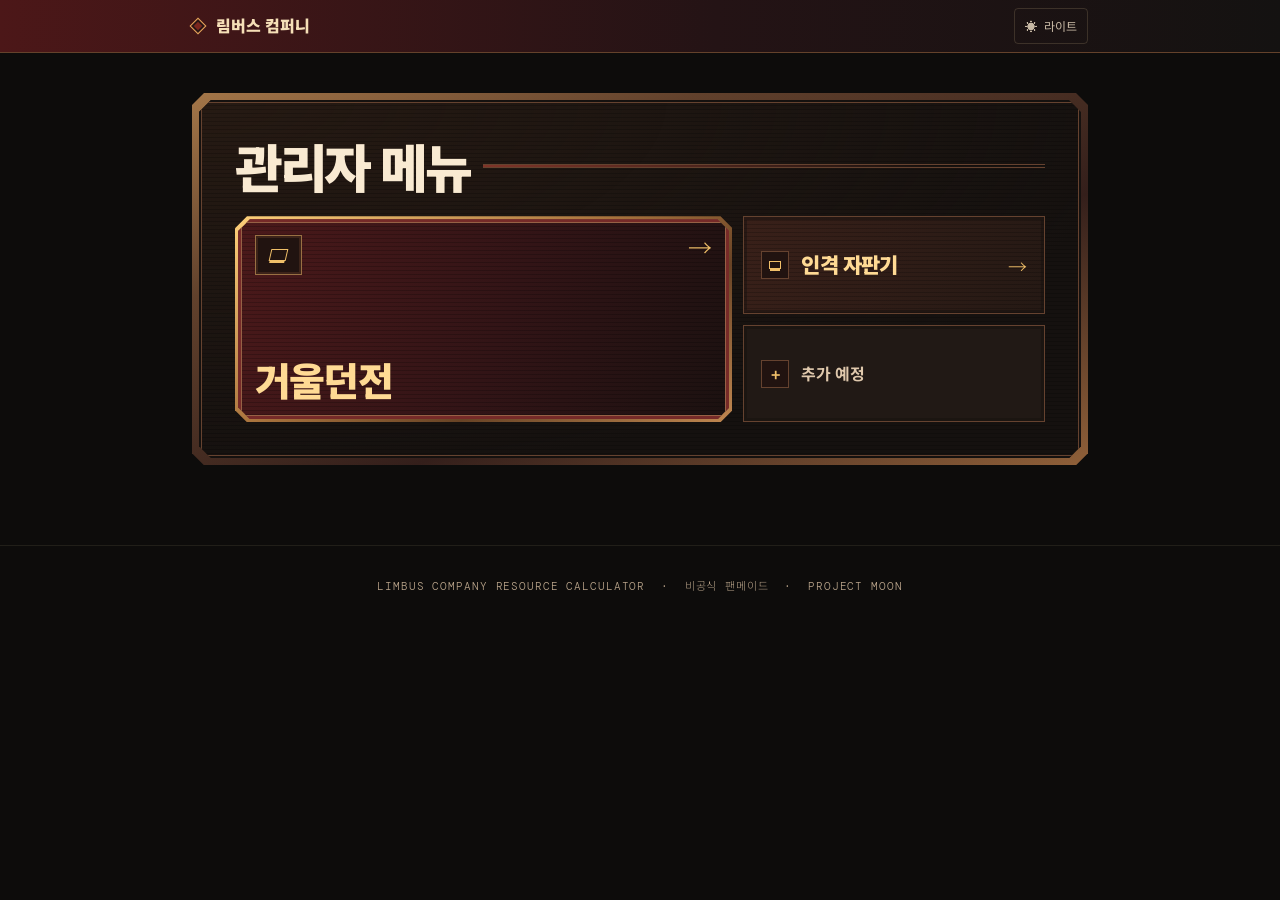
==== commit e8c2af7b: "거울던전 화면 분리 명확화 및 다크모드 가독성 개선" ====
--- a/index.html
+++ b/index.html
@@ -16,15 +16,15 @@
   --gold: #c8a96e;
   --gold2: #e2c98a;
   --gold-dim: rgba(200,169,110,0.15);
-  --red: #c45c4a;
+  --red: #e58c7e;
   --red-dim: rgba(196,92,74,0.15);
   --green: #7ab87a;
   --text: #e8e0d0;
-  --text2: #9e9080;
-  --text3: #5a5248;
+  --text2: #c7b8a4;
+  --text3: #baa58b;
   --serif: 'Noto Serif KR', serif;
   --sans: 'Noto Sans KR', sans-serif;
-  --mono: 'DM Mono', monospace;
+  --mono: 'DM Mono', 'Noto Sans KR', monospace;
 }
 html.light {
   --bg: #f5f2ed;
@@ -94,11 +94,11 @@
 }
 .light .site-brand { color: #542824; }
 
-.admin-home {
+.admin-theme {
   --menu-cut: polygon(12px 0, calc(100% - 12px) 0, 100% 12px, 100% calc(100% - 12px), calc(100% - 12px) 100%, 12px 100%, 0 calc(100% - 12px), 0 12px);
-  --menu-ink: #f5dfb7;
+  --menu-ink: #f9ead2;
   --menu-accent: #ffda94;
-  --menu-muted: #c0a887;
+  --menu-muted: #dfc8ac;
   --menu-rim: linear-gradient(158deg, #a37648, #61412c 28%, #341f1b 63%, #8f6039);
   --menu-screen: #15110f;
   --menu-scanline: #0003;
@@ -112,7 +112,7 @@
   --menu-badge-ink: #f0bf69;
   color: var(--menu-ink);
 }
-.light .admin-home {
+.light .admin-theme {
   --menu-ink: #3e2820;
   --menu-accent: #4e2020;
   --menu-muted: #6a5140;
@@ -298,6 +298,80 @@
 }
 .nav-btn[aria-current="page"] { border-color: var(--gold); background: var(--red-dim); color: var(--gold2); }
 
+.dispenser-workspace {
+  --bg2: color-mix(in srgb, var(--menu-screen) 65%, var(--menu-land));
+  --bg3: var(--menu-land);
+  --border: color-mix(in srgb, var(--menu-rule) 72%, transparent);
+  --border2: var(--menu-rule);
+  --gold: var(--menu-badge-ink);
+  --gold2: var(--menu-accent);
+  --gold-dim: color-mix(in srgb, var(--menu-badge-ink) 13%, transparent);
+  --text: var(--menu-ink);
+  --text2: var(--menu-ink);
+  --text3: var(--menu-muted);
+}
+.dispenser-workspace .menu-screen { padding-top: 17px; }
+.dispenser-workspace .tool-back { margin-bottom: 5px; }
+.dispenser-workspace .tool-tabs { margin-bottom: 20px; }
+.dispenser-workspace :is(.nav-btn, .card, .m-card, .stat-card, .guide-toggle, .guide-box,
+  .id-card, .id-check, .filter-btn, .reset-btn, .calc-btn) {
+  border-radius: 0;
+}
+.dispenser-workspace :is(.nav-btn, .p-header, .m-card, .stat-card, .id-card) {
+  background: repeating-linear-gradient(0deg, var(--menu-scanline) 0 1px, transparent 1px 4px), var(--menu-secondary);
+}
+.dispenser-workspace .p-header {
+  padding: 10px 9px;
+  border: 1px solid var(--menu-rule);
+}
+.dispenser-workspace .id-card { border-color: var(--menu-rule); }
+.dispenser-workspace .id-name { color: var(--text); }
+.dispenser-workspace .id-card:hover { border-color: var(--gold); }
+.dispenser-workspace :is(.nav-btn[aria-current="page"], .filter-btn.on, .calc-btn, .id-card:is(.owned,.t-sel)) {
+  border-color: var(--gold);
+  background: repeating-linear-gradient(0deg, var(--menu-scanline) 0 1px, transparent 1px 4px), var(--menu-main);
+  color: var(--gold2);
+}
+.dispenser-workspace :is(.id-card:is(.owned,.t-sel) .id-name, .calc-btn:hover) { color: var(--gold2); }
+.dispenser-workspace .id-card:is(.owned,.t-sel) .id-grade { color: var(--gold); }
+.dispenser-workspace .id-card:is(.owned,.t-sel) .id-check {
+  border-color: var(--gold);
+  background: var(--gold);
+  color: var(--menu-badge);
+}
+.dispenser-workspace .calc-btn:hover { background: var(--menu-main-hover); }
+.dispenser-workspace :is(.filter-btn, .guide-toggle, .sec, .stat-label, .m-label) { font-weight: 500; }
+.catalog-group-label {
+  margin: 8px 0 6px 2px;
+  color: var(--text3);
+  font-family: var(--mono);
+  font-size: 12px;
+  font-weight: 500;
+}
+.shard-metric-label {
+  margin-bottom: 3px;
+  color: var(--text3);
+  font-family: var(--mono);
+  font-size: 12px;
+  font-weight: 500;
+}
+.catalog-tag {
+  --tag-color: var(--text3);
+  padding: 2px 7px;
+  border: 1px solid color-mix(in srgb, var(--tag-color) 42%, transparent);
+  border-radius: 2px;
+  background: color-mix(in srgb, var(--tag-color) 10%, transparent);
+  color: var(--tag-color);
+  font-size: 13px;
+}
+.catalog-tag--season { --tag-color: var(--gold); }
+.catalog-tag--vp { --tag-color: #9ad3ab; }
+.catalog-tag--collab { --tag-color: #a6cbee; }
+.catalog-tag--event { --tag-color: #f3ad9e; }
+.light .catalog-tag--vp { --tag-color: #2f6040; }
+.light .catalog-tag--collab { --tag-color: #315479; }
+.light .catalog-tag--event { --tag-color: #873a2e; }
+
 @media(max-width:600px) {
   .site-header-inner { padding-inline: 1rem; }
 }
@@ -308,6 +382,8 @@
   .menu-card--primary { grid-column: 1 / -1; grid-row: auto; min-height: 145px; }
   .menu-card--small { min-height: 65px; padding: 9px; gap: 6px; font-size: 13px; }
   a.menu-card--small .menu-icon { display: none; }
+  .dispenser-workspace .tool-tabs .nav-btn { flex: 1 1 auto; justify-content: center; }
+  .dispenser-workspace .p-header { padding-inline: 7px; gap: 7px; }
 }
 
 /* labels */
@@ -437,7 +513,7 @@
 </header>
 
 <main>
-  <section class="admin-home" id="admin-home" aria-labelledby="admin-title">
+  <section class="admin-home admin-theme" id="admin-home" aria-labelledby="admin-title">
     <div class="menu-rim">
       <div class="menu-screen">
         <div class="menu-heading"><h1 id="admin-title" tabindex="-1">관리자 메뉴</h1></div>
@@ -463,23 +539,31 @@
     </div>
   </section>
 
-  <div id="tool-workspace" hidden>
-  <a class="tool-back" href="#home">← 관리자 메뉴</a>
-  <h1 class="tool-heading" id="tool-title" tabindex="-1"></h1>
-  <nav class="tool-tabs" id="dispenser-tabs" aria-label="인격 자판기 메뉴" hidden>
-    <a class="nav-btn" href="#dispenser">목표 인격</a>
-    <a class="nav-btn" href="#collection">인격 보관함</a>
-  </nav>
+  <section id="mirror-dungeon-view" aria-labelledby="mirror-title" hidden>
+    <a class="tool-back" href="#home">← 관리자 메뉴</a>
+    <h1 class="tool-heading" id="mirror-title" tabindex="-1">거울던전</h1>
+  </section>
+
+  <section class="dispenser-workspace admin-theme" id="tool-workspace" aria-labelledby="dispenser-title" hidden>
+    <div class="menu-rim">
+      <div class="menu-screen">
+        <a class="tool-back" href="#home">← 관리자 메뉴</a>
+        <div class="menu-heading"><h1 id="dispenser-title" tabindex="-1">인격 자판기</h1></div>
+        <nav class="tool-tabs" id="dispenser-tabs" aria-label="인격 자판기 메뉴">
+          <a class="nav-btn" href="#dispenser">파편 계산</a>
+          <a class="nav-btn" href="#target">목표 인격</a>
+          <a class="nav-btn" href="#collection">인격 보관함</a>
+        </nav>
 
   <!-- 파편 / 거울던전 -->
-  <div class="panel" id="p-calc">
+  <div class="panel" id="p-calc" hidden>
     <button class="guide-toggle" onclick="toggleGuide('guide-calc',this)"><span class="g-arrow">▶</span> 사용 방법 안내</button>
     <div class="guide-box" id="guide-calc">
       <h4>① <a href="#collection">인격 보관함</a></h4>
       <ul>
         <li>수감자 섹션의 <b>파편 수 입력칸</b>에 현재 보유 파편 수를 입력하세요.</li>
       </ul>
-      <h4>② <a href="#dispenser">목표 인격</a></h4>
+      <h4>② <a href="#target">목표 인격</a></h4>
       <ul>
         <li>파편으로 뽑고 싶은 인격/에고 카드를 <b>클릭해서 선택</b>하세요. (복수 선택 가능)</li>
       </ul>
@@ -549,7 +633,7 @@
   </div>
 
   <!-- 목표 인격 -->
-  <div class="panel" id="p-target">
+  <div class="panel" id="p-target" hidden>
     <button class="guide-toggle" onclick="toggleGuide('guide-target',this)"><span class="g-arrow">▶</span> 사용 방법 안내</button>
     <div class="guide-box" id="guide-target">
       <h4>목표 인격 선택</h4>
@@ -574,7 +658,7 @@
       <div id="target-summary-detail"></div>
       <div style="margin-top:1rem;">
         <button class="filter-btn" style="color:var(--red);border-color:rgba(196,92,74,.3);" onclick="clearTargetSel()">선택 초기화</button>
-        <span style="font-size:11px;color:var(--text2);margin-left:10px;">패스·보너스 설정은 <a class="settings-link" href="#mirror-dungeon">거울던전</a>에서 변경</span>
+        <span style="font-size:11px;color:var(--text2);margin-left:10px;">패스·보너스 설정은 <a class="settings-link" href="#dispenser">파편 계산</a>에서 변경</span>
       </div>
     </div>
 
@@ -590,7 +674,7 @@
   </div>
 
   <!-- 인격 보관함 -->
-  <div class="panel" id="p-collection">
+  <div class="panel" id="p-collection" hidden>
     <button class="guide-toggle" onclick="toggleGuide('guide-coll',this)"><span class="g-arrow">▶</span> 사용 방법 안내</button>
     <div class="guide-box" id="guide-coll">
       <h4>보유 여부 체크</h4>
@@ -626,7 +710,9 @@
     <div id="coll-body"></div>
   </div>
 
-  </div>
+      </div>
+    </div>
+  </section>
 </main>
 
 <footer style="border-top:1px solid var(--border);padding:2rem;text-align:center;font-size:11px;color:var(--text3);font-family:var(--mono);letter-spacing:.08em;">
@@ -1214,45 +1300,43 @@
 }
 
 /* ── 화면 이동 ── */
-const TOOL_VIEWS = new Map([
-  ['#mirror-dungeon', {tab:'calc', title:'거울던전'}],
-  ['#dispenser', {tab:'target', title:'인격 자판기'}],
-  ['#collection', {tab:'collection', title:'인격 자판기'}],
+const DISPENSER_TABS = new Map([
+  ['#dispenser', 'calc'],
+  ['#target', 'target'],
+  ['#collection', 'collection'],
 ]);
 
 function renderToolView(moveFocus = false) {
-  const view = TOOL_VIEWS.get(location.hash);
+  const tab = DISPENSER_TABS.get(location.hash);
   const home = document.getElementById('admin-home');
   const workspace = document.getElementById('tool-workspace');
-  const heading = document.getElementById('tool-title');
-  const tabs = document.getElementById('dispenser-tabs');
-  const screenChanged = home.hidden !== Boolean(view) || (view && heading.textContent !== view.title);
-
-  home.hidden = Boolean(view);
-  workspace.hidden = !view;
-  tabs.hidden = !view || view.tab === 'calc';
+  const mirror = document.getElementById('mirror-dungeon-view');
+  const screen = tab ? workspace : location.hash === '#mirror-dungeon' ? mirror : home;
+  const screenChanged = screen.hidden;
+
+  home.hidden = screen !== home;
+  workspace.hidden = screen !== workspace;
+  mirror.hidden = screen !== mirror;
 
   for(const panel of workspace.querySelectorAll('.panel')) {
-    panel.classList.toggle('on', panel.id === 'p-' + view?.tab);
-  }
-  for(const link of tabs.querySelectorAll('.nav-btn')) {
+    const active = screen === workspace && panel.id === 'p-' + tab;
+    panel.hidden = !active;
+    panel.classList.toggle('on', active);
+  }
+  for(const link of document.querySelectorAll('#dispenser-tabs .nav-btn')) {
     if(link.hash === location.hash) link.setAttribute('aria-current', 'page');
     else link.removeAttribute('aria-current');
   }
 
-  if(view) {
-    heading.textContent = view.title;
-    if(view.tab === 'calc') renderCalcShardList();
-    if(view.tab === 'collection') renderCollection();
-    if(view.tab === 'target') {
-      renderTargetList();
-      calcTargetSummary();
-    }
+  if(tab === 'calc') renderCalcShardList();
+  if(tab === 'collection') renderCollection();
+  if(tab === 'target') {
+    renderTargetList();
+    calcTargetSummary();
   }
 
   if(moveFocus && screenChanged) {
-    const screenHeading = view ? heading : document.getElementById('admin-title');
-    screenHeading.focus({preventScroll:true});
+    screen.querySelector('h1').focus({preventScroll:true});
     window.scrollTo({top:0, behavior:'instant'});
   }
 }
@@ -1365,15 +1449,15 @@
 function renderCatalogMetadata(item) {
   const seasonLabel = item.season ? `S${item.season}` : '통상';
   const tags = {
-    base: ['기본', '#5a5248'],
-    vp: ['발푸밤', '#5aaa66'],
-    collab: ['콜라보', '#6899c8'],
-    pass: [`${seasonLabel} 패스`, '#c8a96e'],
-    event: [`${seasonLabel} 이벤트`, '#c46c5a'],
-    'event-reward': [`${seasonLabel} 이벤트 보상`, '#c46c5a'],
+    base: ['기본', 'neutral'],
+    vp: ['발푸밤', 'vp'],
+    collab: ['콜라보', 'collab'],
+    pass: [`${seasonLabel} 패스`, 'season'],
+    event: [`${seasonLabel} 이벤트`, 'event'],
+    'event-reward': [`${seasonLabel} 이벤트 보상`, 'event'],
   };
-  const [label, color] = tags[item.source] || [seasonLabel, item.season ? '#c8a96e' : '#5a5248'];
-  return `<span style="font-size:13px;padding:2px 7px;border-radius:2px;background:${color}22;color:${color};border:1px solid ${color}44;">${label}</span>`;
+  const [label, tone] = tags[item.source] || [seasonLabel, item.season ? 'season' : 'neutral'];
+  return `<span class="catalog-tag catalog-tag--${tone}">${label}</span>`;
 }
 
 function toggleTargetSel(iid) {
@@ -1383,30 +1467,12 @@
   ids.forEach(id => selected ? targetSel.delete(id) : targetSel.add(id));
   saveTarget();
   if(isPair) renderTargetList();
-  // 일반 항목은 해당 카드만 즉시 다시 그리기
+  // 일반 항목은 카드의 선택 표시만 갱신한다.
   const card = isPair ? null : document.querySelector(`[data-tid="${iid}"]`);
   if(card) {
-    const r = getIdentityById(iid);
-    if(r) {
-      const id = r.identity;
-      const isSel = targetSel.has(iid);
-      const isEgo = isEgoId(iid);
-      const gl = isEgo ? id.grade : `★${id.grade}`;
-      card.style.borderColor = isSel ? 'var(--gold)' : '';
-      card.style.background  = isSel ? 'var(--gold-dim)' : '';
-      card.classList.toggle('t-sel', isSel);
-      card.innerHTML = `
-        <div class="id-check" style="${isSel?'background:var(--gold);border-color:var(--gold);color:#1a1510;':''}">
-          ${isSel?'✓':''}
-        </div>
-        <div class="id-name" style="${isSel?'color:var(--gold2);':''}">${id.name}</div>
-        <div class="id-grade" style="display:flex;align-items:center;flex-wrap:wrap;gap:6px;margin-top:4px;">
-          <span style="${isSel?'color:var(--gold);':''}">${gl}</span>
-          ${renderCatalogMetadata(id)}
-        </div>`;
-      // onclick 재연결 (innerHTML 교체 시 이벤트 유지)
-      card.onclick = () => toggleTargetSel(iid);
-    }
+    const isSel = targetSel.has(iid);
+    card.classList.toggle('t-sel', isSel);
+    card.querySelector('.id-check').textContent = isSel ? '✓' : '';
   }
   calcTargetSummary();
   // calc 탭이 열려있으면 현황도 갱신
@@ -1488,20 +1554,17 @@
     const cardHtml = (items, label, isEgoCat) => {
       if(!items.length) return '';
       return `
-        <div style="font-family:var(--mono);font-size:9px;letter-spacing:.12em;color:var(--text3);text-transform:uppercase;margin:8px 0 6px;padding-left:2px;">${label}</div>
+        <div class="catalog-group-label">${label}</div>
         <div class="id-grid" style="margin-bottom:10px;">
           ${items.map(id => {
             const isSel  = targetSel.has(id.id);
             const gl     = isEgoCat ? id.grade : `★${id.grade}`;
             return `
-            <div class="id-card ${isSel?'t-sel':''}" data-tid="${id.id}" onclick="toggleTargetSel('${id.id}')"
-              style="cursor:pointer;${isSel?'border-color:var(--gold);background:var(--gold-dim);':''}">
-              <div class="id-check" style="${isSel?'background:var(--gold);border-color:var(--gold);color:#1a1510;':''}">
-                ${isSel?'✓':''}
-              </div>
-              <div class="id-name" style="${isSel?'color:var(--gold2);':''}">${id.name}</div>
+            <div class="id-card ${isSel?'t-sel':''}" data-tid="${id.id}" onclick="toggleTargetSel('${id.id}')">
+              <div class="id-check">${isSel?'✓':''}</div>
+              <div class="id-name">${id.name}</div>
               <div class="id-grade" style="display:flex;align-items:center;flex-wrap:wrap;gap:6px;margin-top:4px;">
-                <span style="${isSel?'color:var(--gold);':''}">${gl}</span>
+                <span>${gl}</span>
                 ${renderCatalogMetadata(id)}
               </div>
             </div>`;
@@ -1580,15 +1643,15 @@
           </div>
           <div style="display:grid;grid-template-columns:1fr 1fr 1fr;gap:6px;">
             <div style="background:var(--bg3);border-radius:4px;padding:8px 10px;">
-              <div style="font-size:10px;color:var(--text3);font-family:var(--mono);margin-bottom:3px;">필요 파편</div>
+              <div class="shard-metric-label">필요 파편</div>
               <div style="font-size:16px;font-weight:500;color:var(--text);">${needTotal}</div>
             </div>
             <div style="background:var(--bg3);border-radius:4px;padding:8px 10px;">
-              <div style="font-size:10px;color:var(--text3);font-family:var(--mono);margin-bottom:3px;">최대 필요 상자</div>
+              <div class="shard-metric-label">최대 필요 상자</div>
               <div style="font-size:16px;font-weight:500;color:${short>0?'var(--red)':'var(--green)'};">${short>0?shardsToBoxes(short)+'개':'충분'}</div>
             </div>
             <div style="background:var(--bg3);border-radius:4px;padding:8px 10px;">
-              <div style="font-size:10px;color:var(--text3);font-family:var(--mono);margin-bottom:3px;">거울던전</div>
+              <div class="shard-metric-label">거울던전</div>
               <div style="font-size:16px;font-weight:500;color:var(--gold);">${short>0?getRunsNeeded(short)+'판':'-'}</div>
             </div>
           </div>
@@ -1596,7 +1659,7 @@
     }
 
     if(withShard.length > 0) {
-      html += `<div style="font-family:var(--mono);font-size:9px;letter-spacing:.15em;color:var(--text3);text-transform:uppercase;margin:12px 0 6px 2px;">기타 보유 파편</div>`;
+      html += `<div class="catalog-group-label">기타 보유 파편</div>`;
       html += `<div style="display:grid;grid-template-columns:repeat(auto-fill,minmax(130px,1fr));gap:6px;">`;
       html += withShard.map(({p, have}) => `
         <div style="background:var(--bg2);border:1px solid var(--border);border-radius:5px;padding:10px 12px;display:flex;align-items:center;gap:8px;">
@@ -1732,7 +1795,7 @@
 }
 function setFilter(f,btn) {
   curFilter=f;
-  document.querySelectorAll('.filter-btn').forEach(b=>b.classList.remove('on'));
+  document.querySelectorAll('#p-collection .filter-btn').forEach(b=>b.classList.remove('on'));
   btn.classList.add('on');
   renderCollection();
 }
@@ -1810,7 +1873,7 @@
     const cardHtml = (items, label, isEgoCat) => {
       if(!items.length) return '';
       return `
-        <div style="font-family:var(--mono);font-size:9px;letter-spacing:.12em;color:var(--text3);text-transform:uppercase;margin:8px 0 6px;padding-left:2px;">${label}</div>
+        <div class="catalog-group-label">${label}</div>
         <div class="id-grid" style="max-height:none;margin-bottom:10px;">
           ${items.map(id=>{
             const gl = isEgoCat ? id.grade : `★${id.grade}`;
@@ -1834,7 +1897,7 @@
         <div class="p-hname">${p.name}</div>
         <div class="p-hcount" id="hcount-${p.id}">${oc}/${allItems.length}</div>
         <div class="id-shard-row" style="margin:0;padding:0;border:none;gap:6px;" onclick="event.stopPropagation()">
-          <label style="font-size:10px;color:var(--text3);font-family:var(--mono);white-space:nowrap;">파편</label>
+          <label>파편</label>
           <input class="id-shard-input" type="number" min="0" value="${savedShard}" placeholder="0" style="width:64px;"
             onchange="saveShard('${p.id}', this.value)"
             oninput="saveShard('${p.id}', this.value)">
